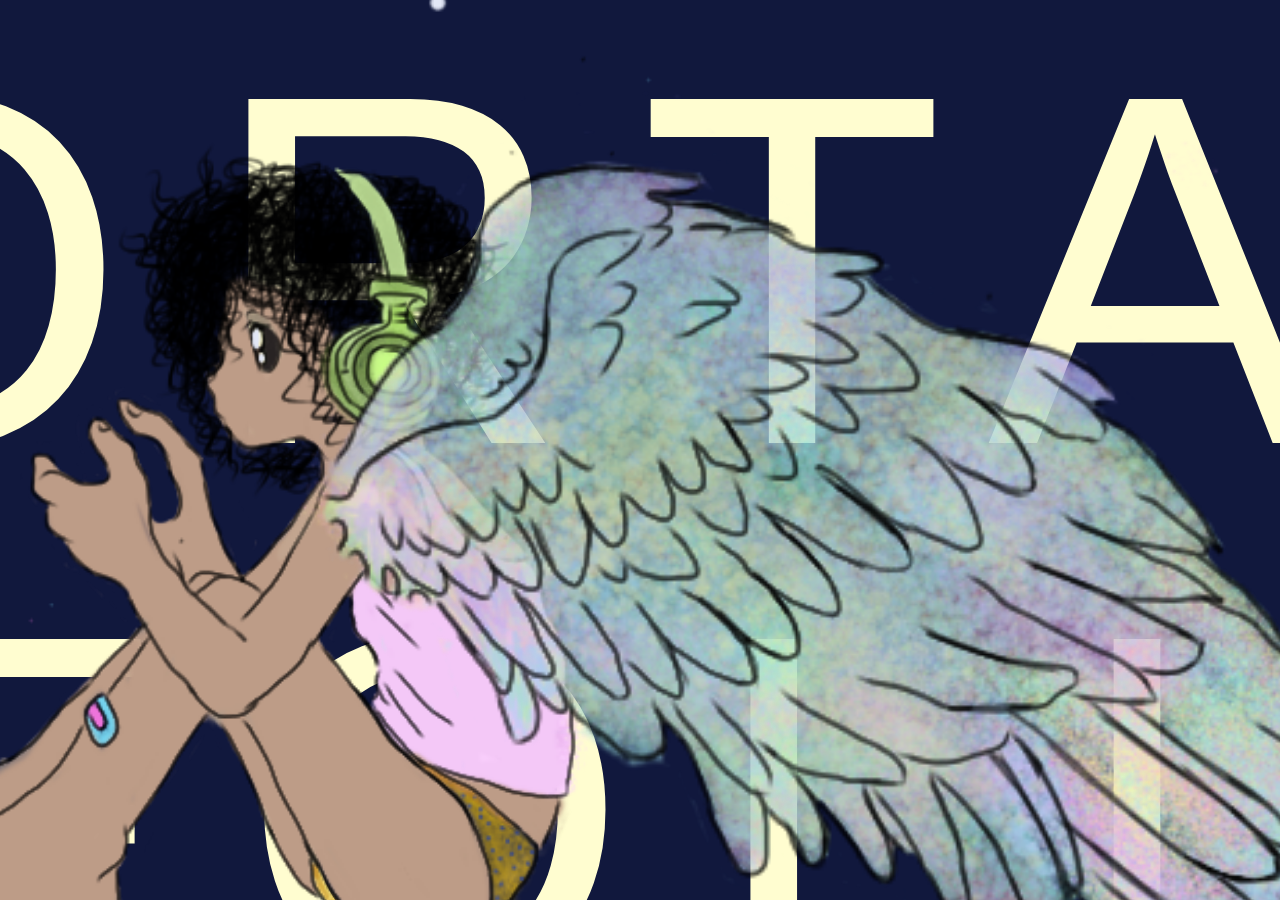
==== index.html @ ced20572 "Add files via upload" ====
<!DOCTYPE html>
<html lang="es">

<head>
    <meta charset="UTF-8">
    <meta name="viewport" content="width=device-width, initial-scale=1.0">

    <title>Brenda Belén | Portafolio</title>

    <link rel="stylesheet" href="css/style.css">
</head>

<body>

    <main class="portada">

        <div class="titulo-portafolio">
            <h1 class="porta">PORTA</h1>
            <h1 class="folio">FOLIO</h1>
        </div>

        <img src="assets/muñeca/alas.png" alt="Alas" class="alas">
        <img src="assets/muñeca/brenda.png" alt="Ilustración de Brenda" class="brenda">
        <script src="js/script.js"></script>
</body>

</html>
---- css/style.css ----
* {
    margin: 0;
    padding: 0;
    box-sizing: border-box;
}

body {
    background-color: #11183d;
}

.portada {
    width: 100%;
    min-height: 100vh;
    position: relative;
    overflow: hidden;
}

.titulo-portafolio {
    position: absolute;
    top: 60%;
    left: 42.2%;
    transform: translate(-50%, -50%);
    z-index: 1;

}

.titulo-portafolio h1 {
    color: #fffdd0;
    font-family: Impact, sans-serif;
    font-size: clamp(500px, 13vw, 600px);
    font-weight: 25;
    line-height: 1.08;
    letter-spacing: 80px;
}

.folio {
    margin-left: 530.1px;
}

.brenda {
    position: absolute;
    width: 2220px;
    height: auto;

    top: 42%;
    left: 67.4%;

    transform: translate(-50%, -50%);
    z-index: 2;
}

.alas {
    position: absolute;
    width: 3000px;
    height: auto;

    top: 40%;
    left: 69.9%;

    transform: translate(-50%, -50%);
    z-index: 3;
}
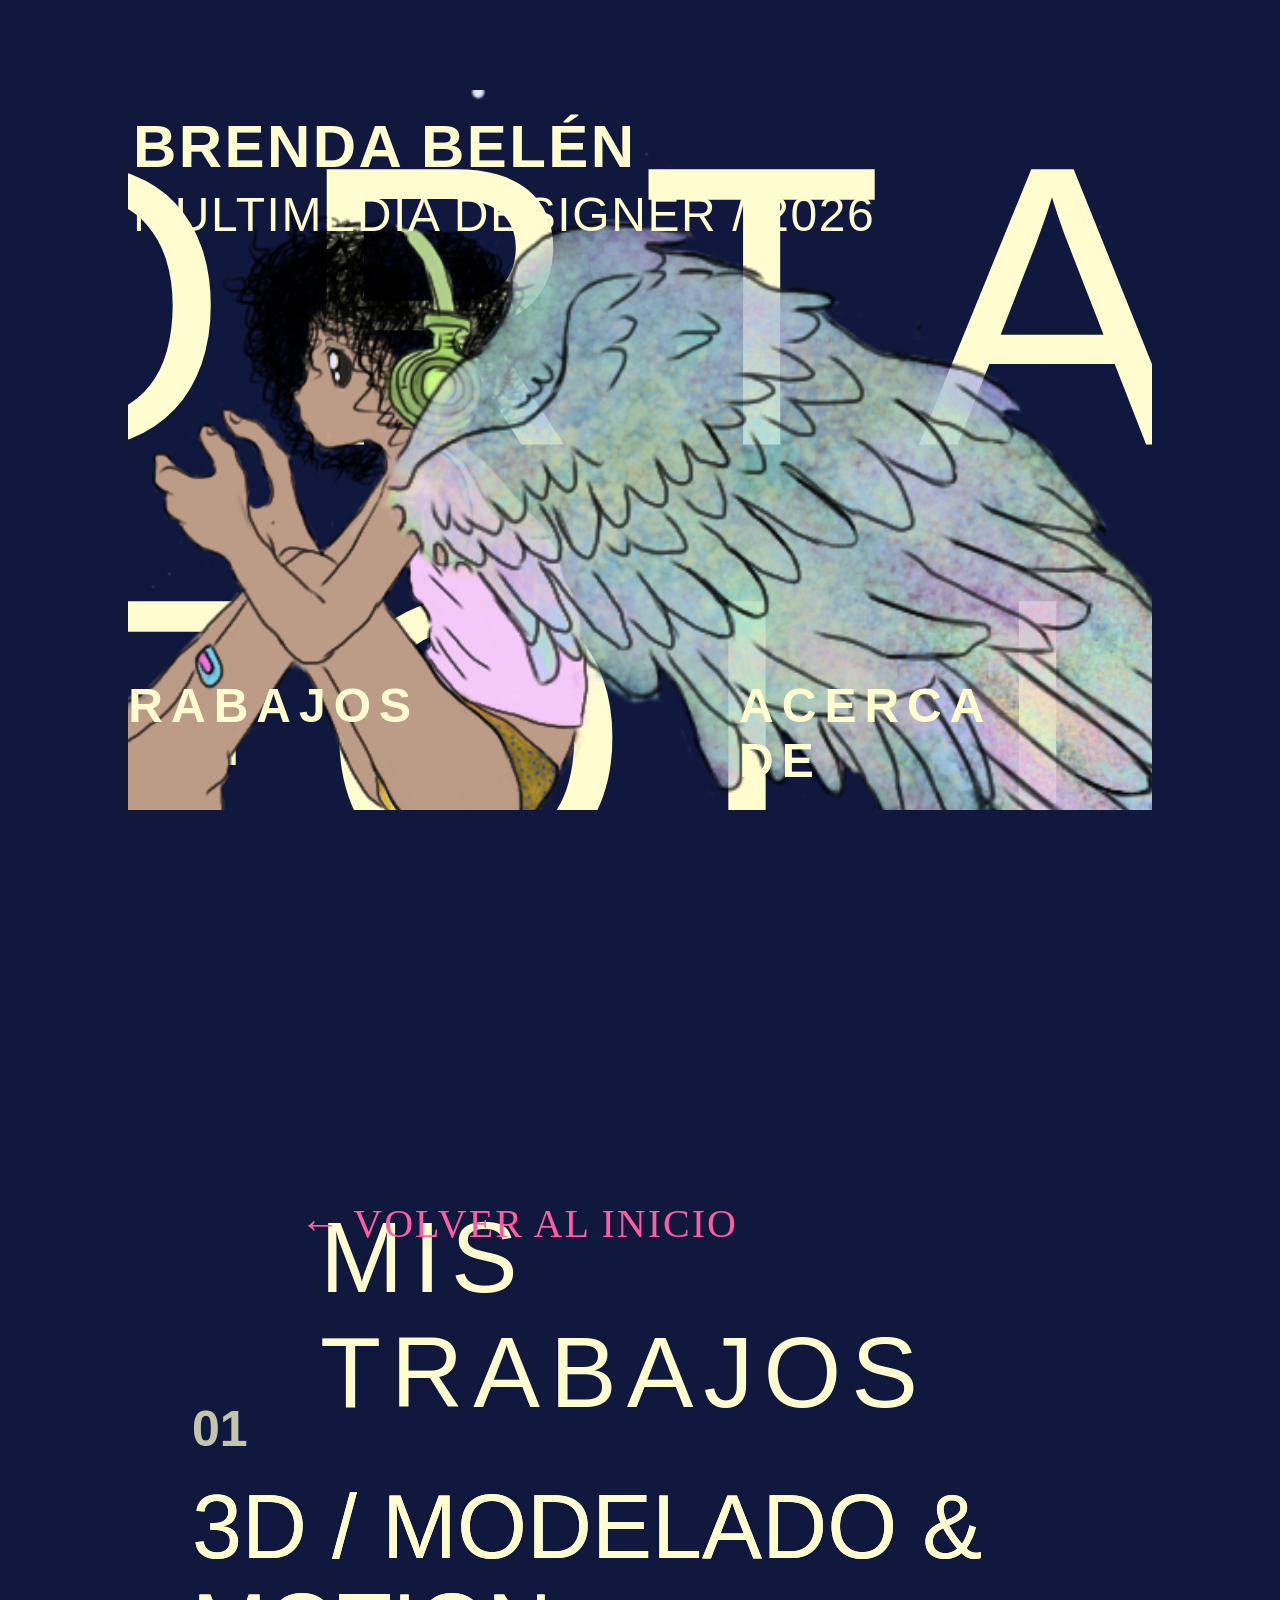
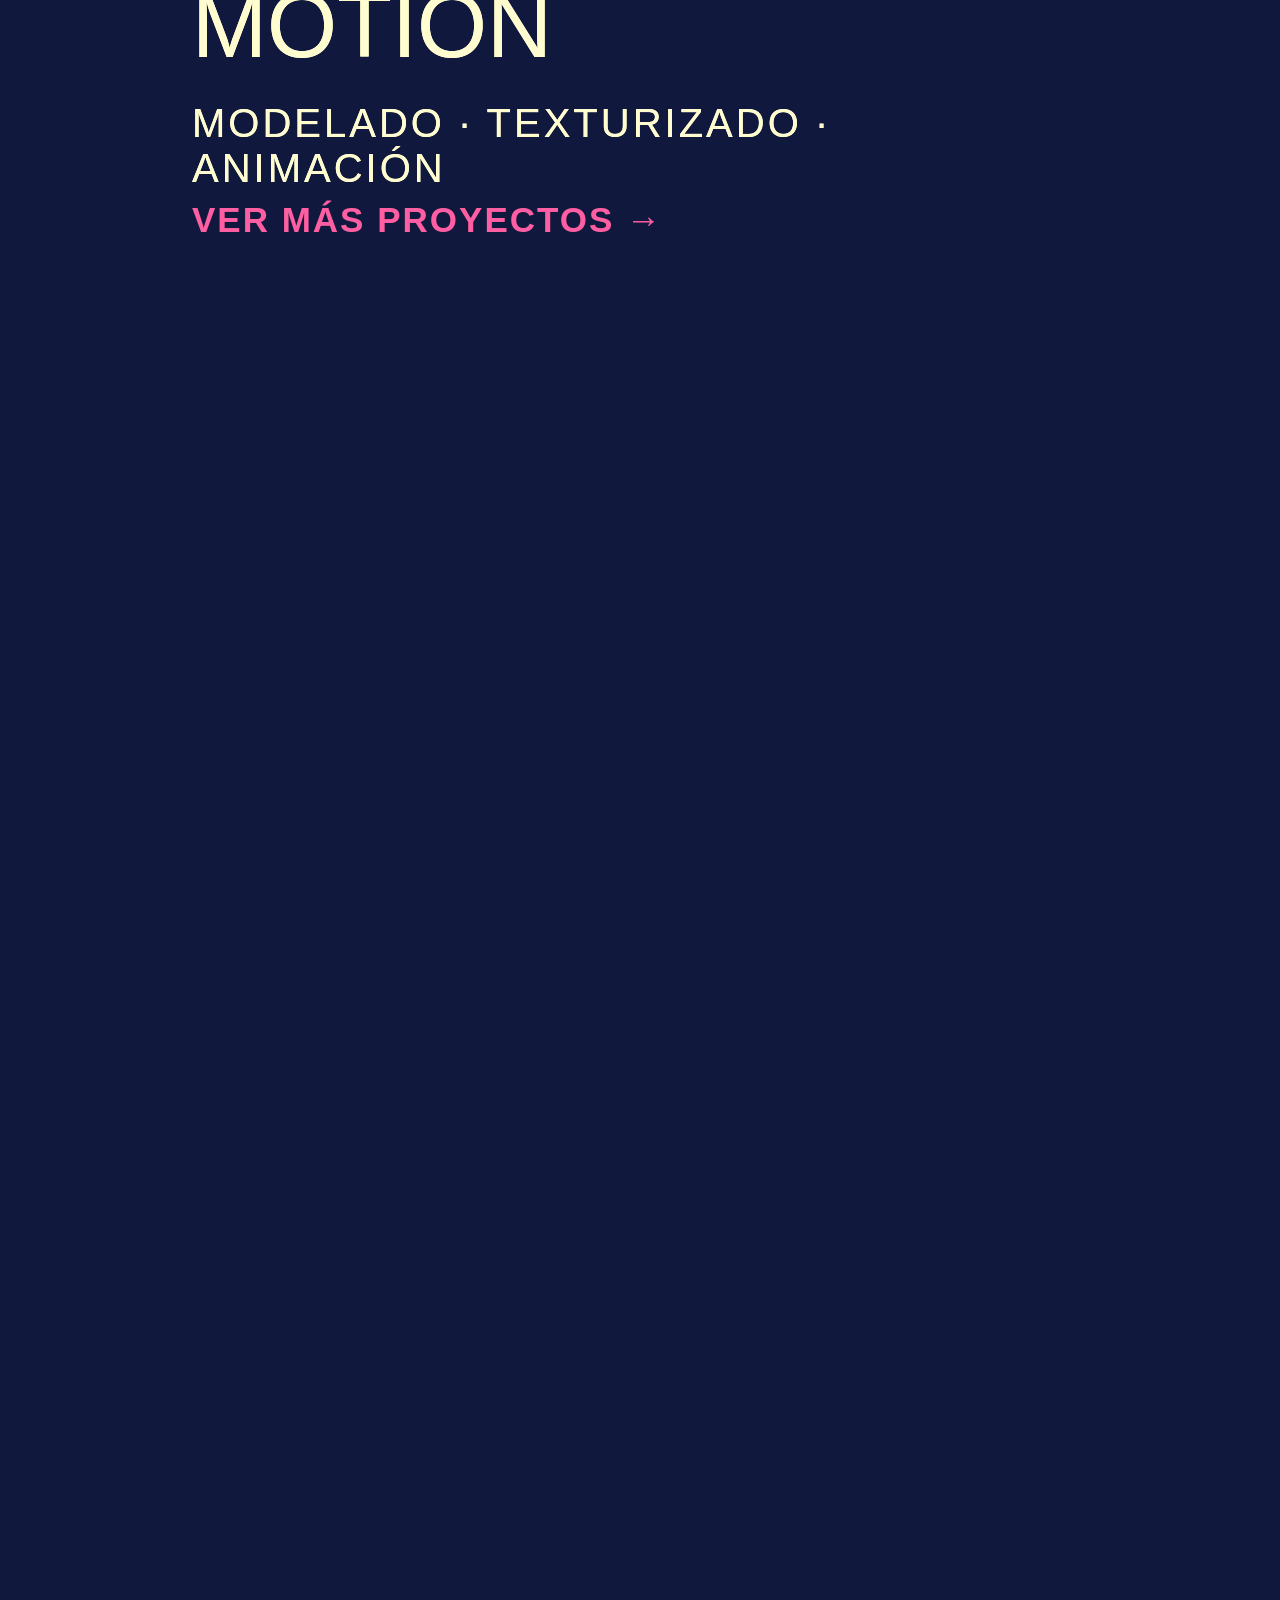
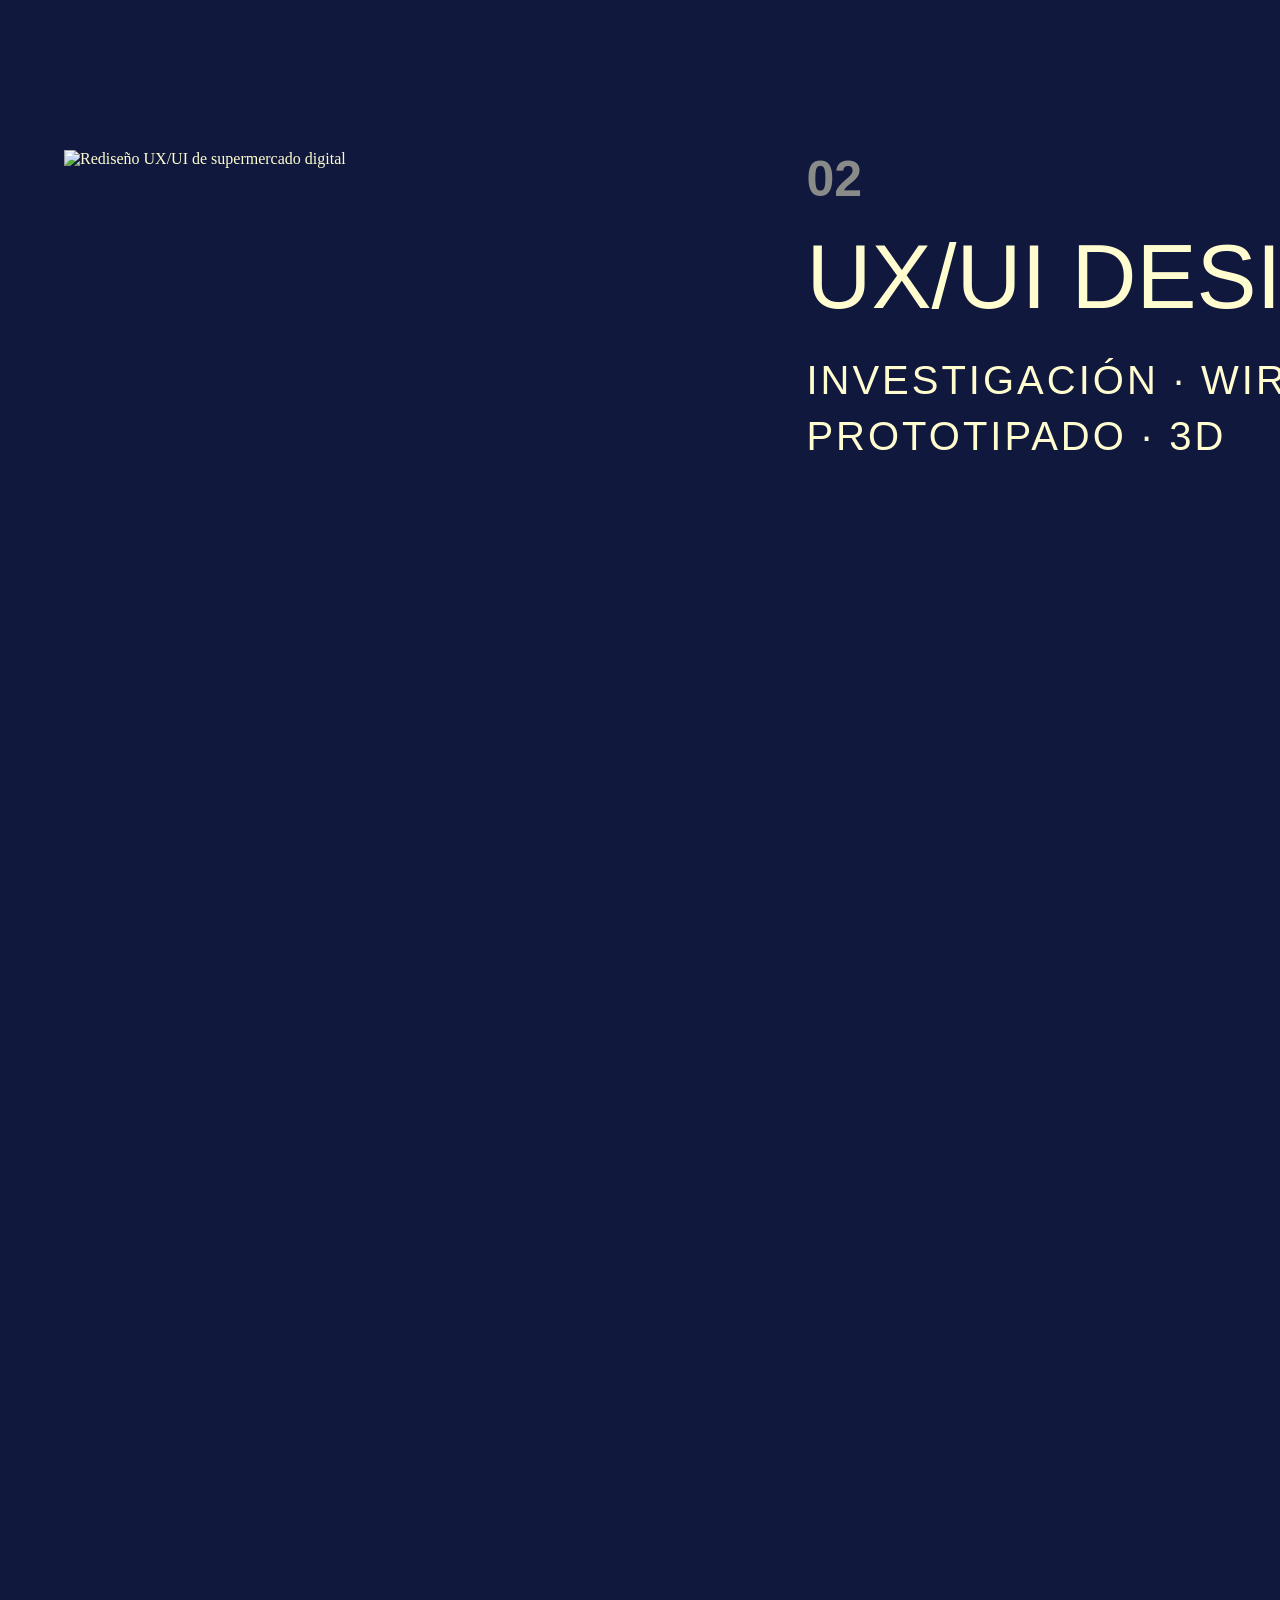
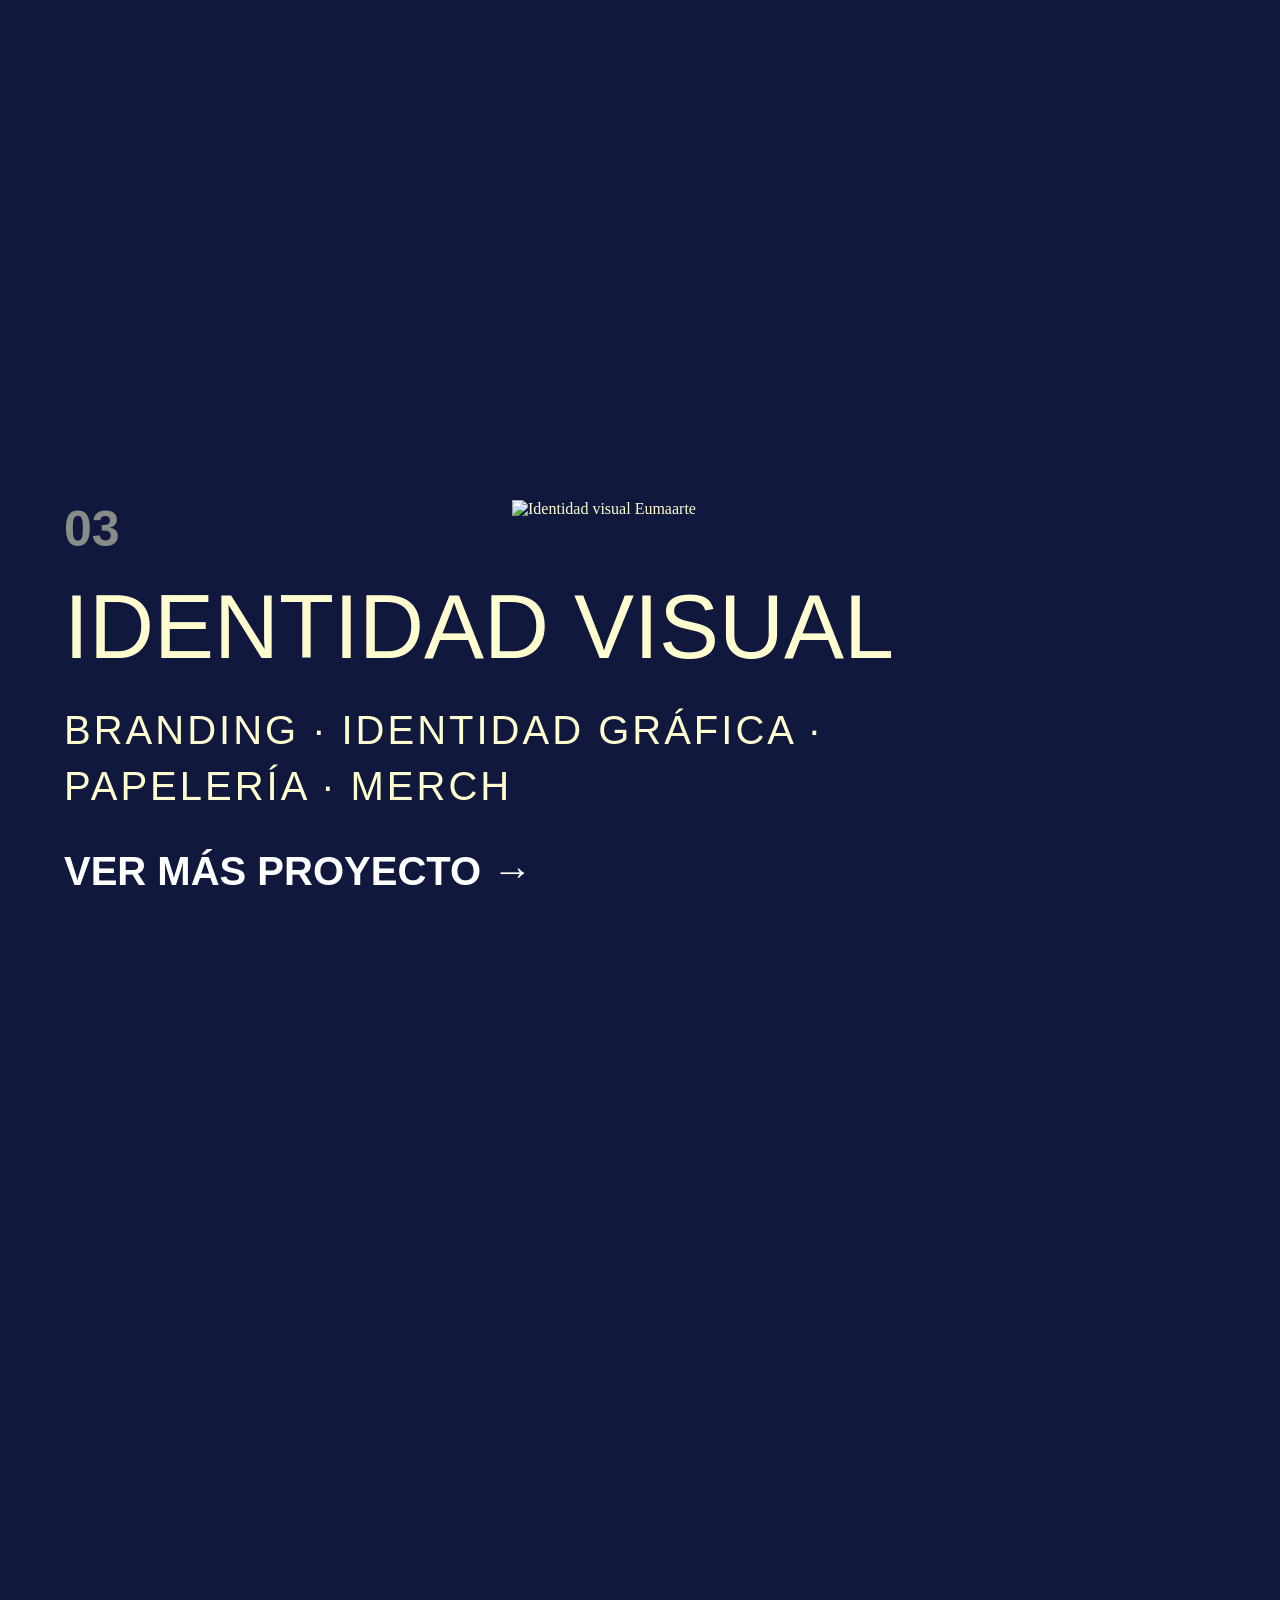
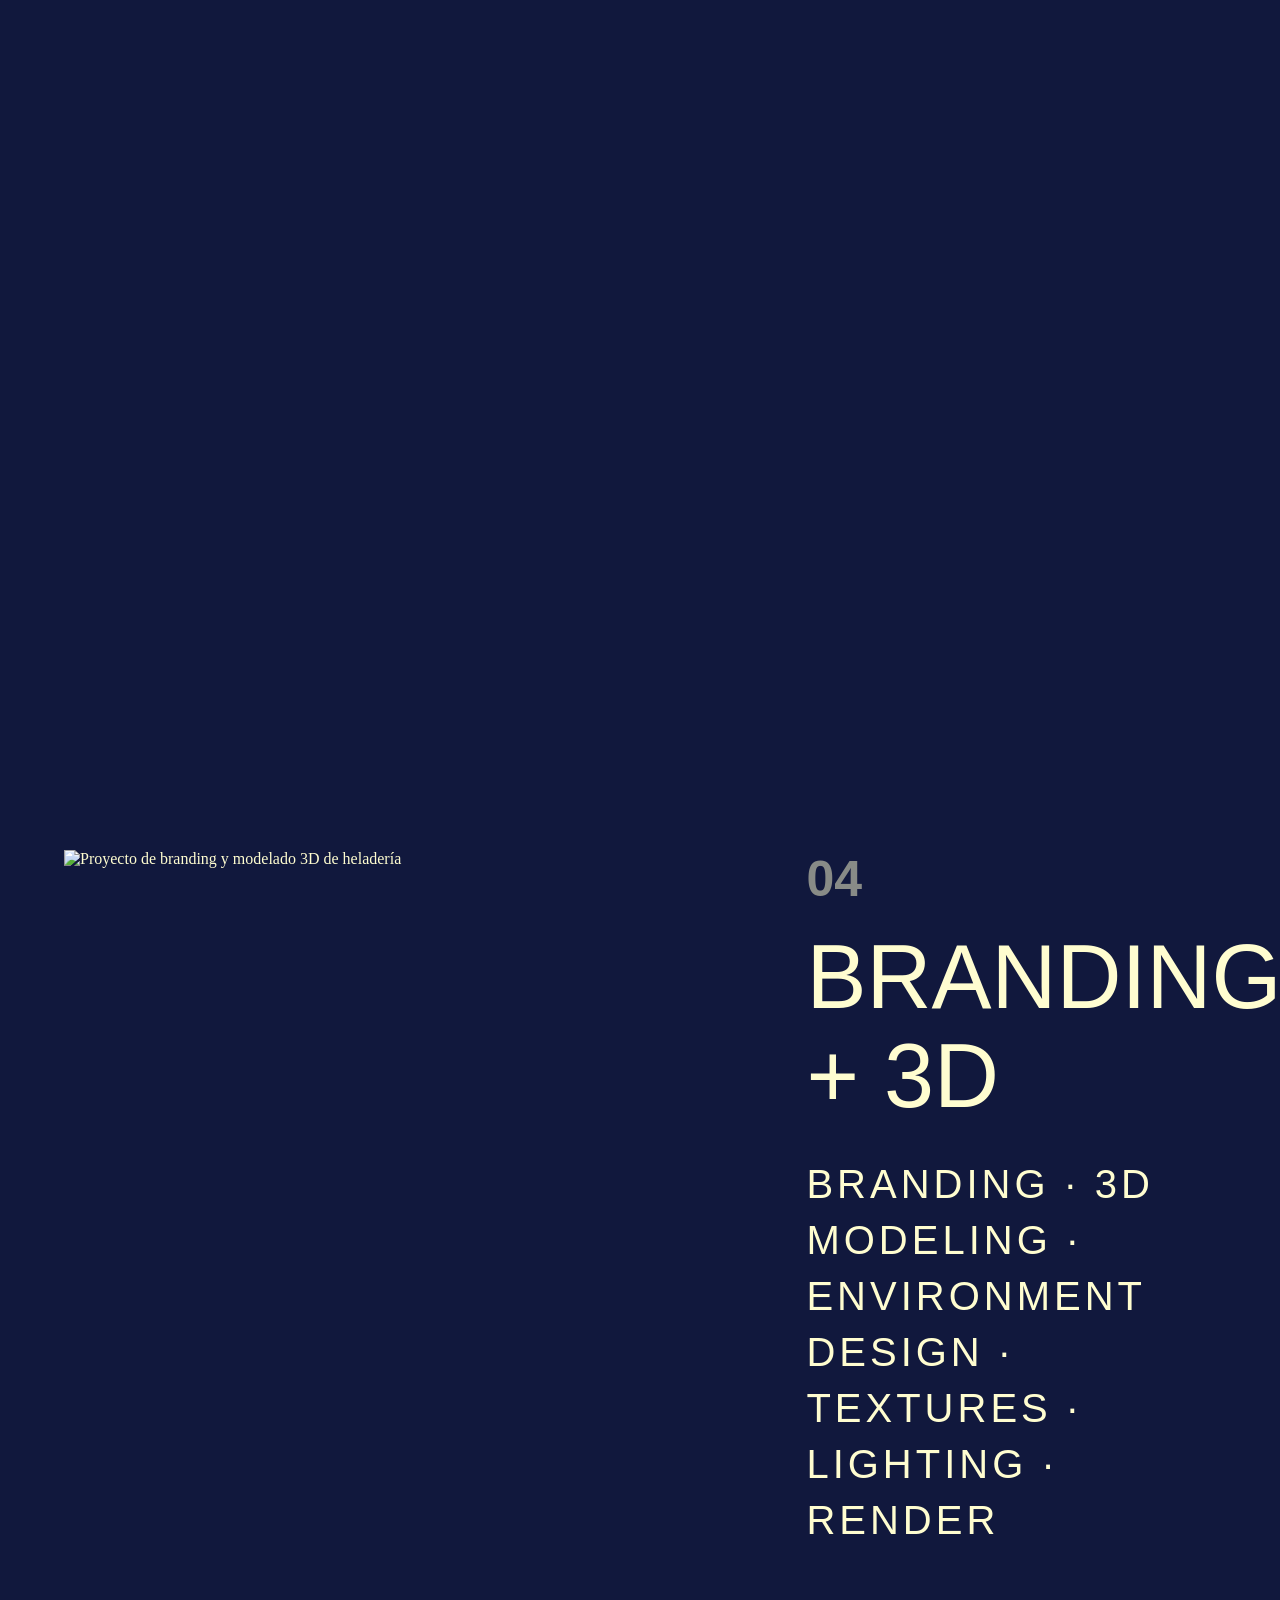
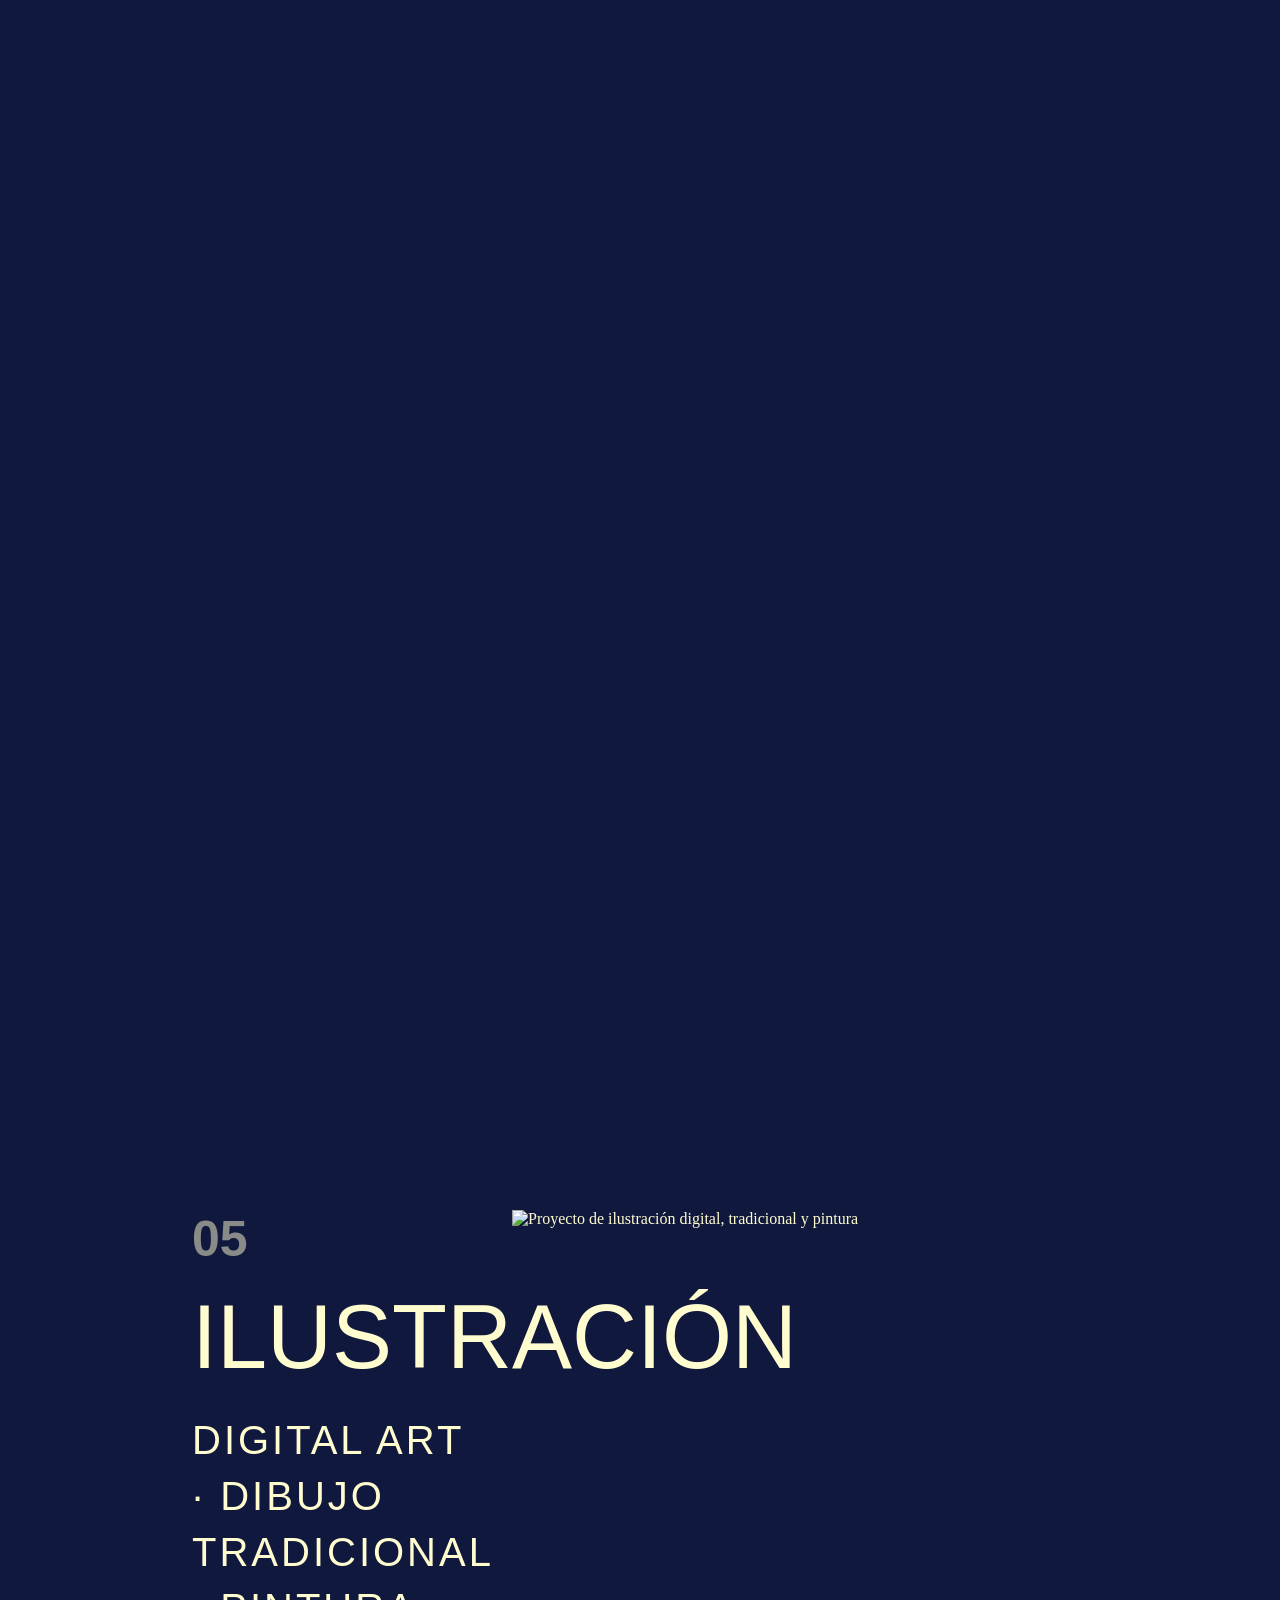
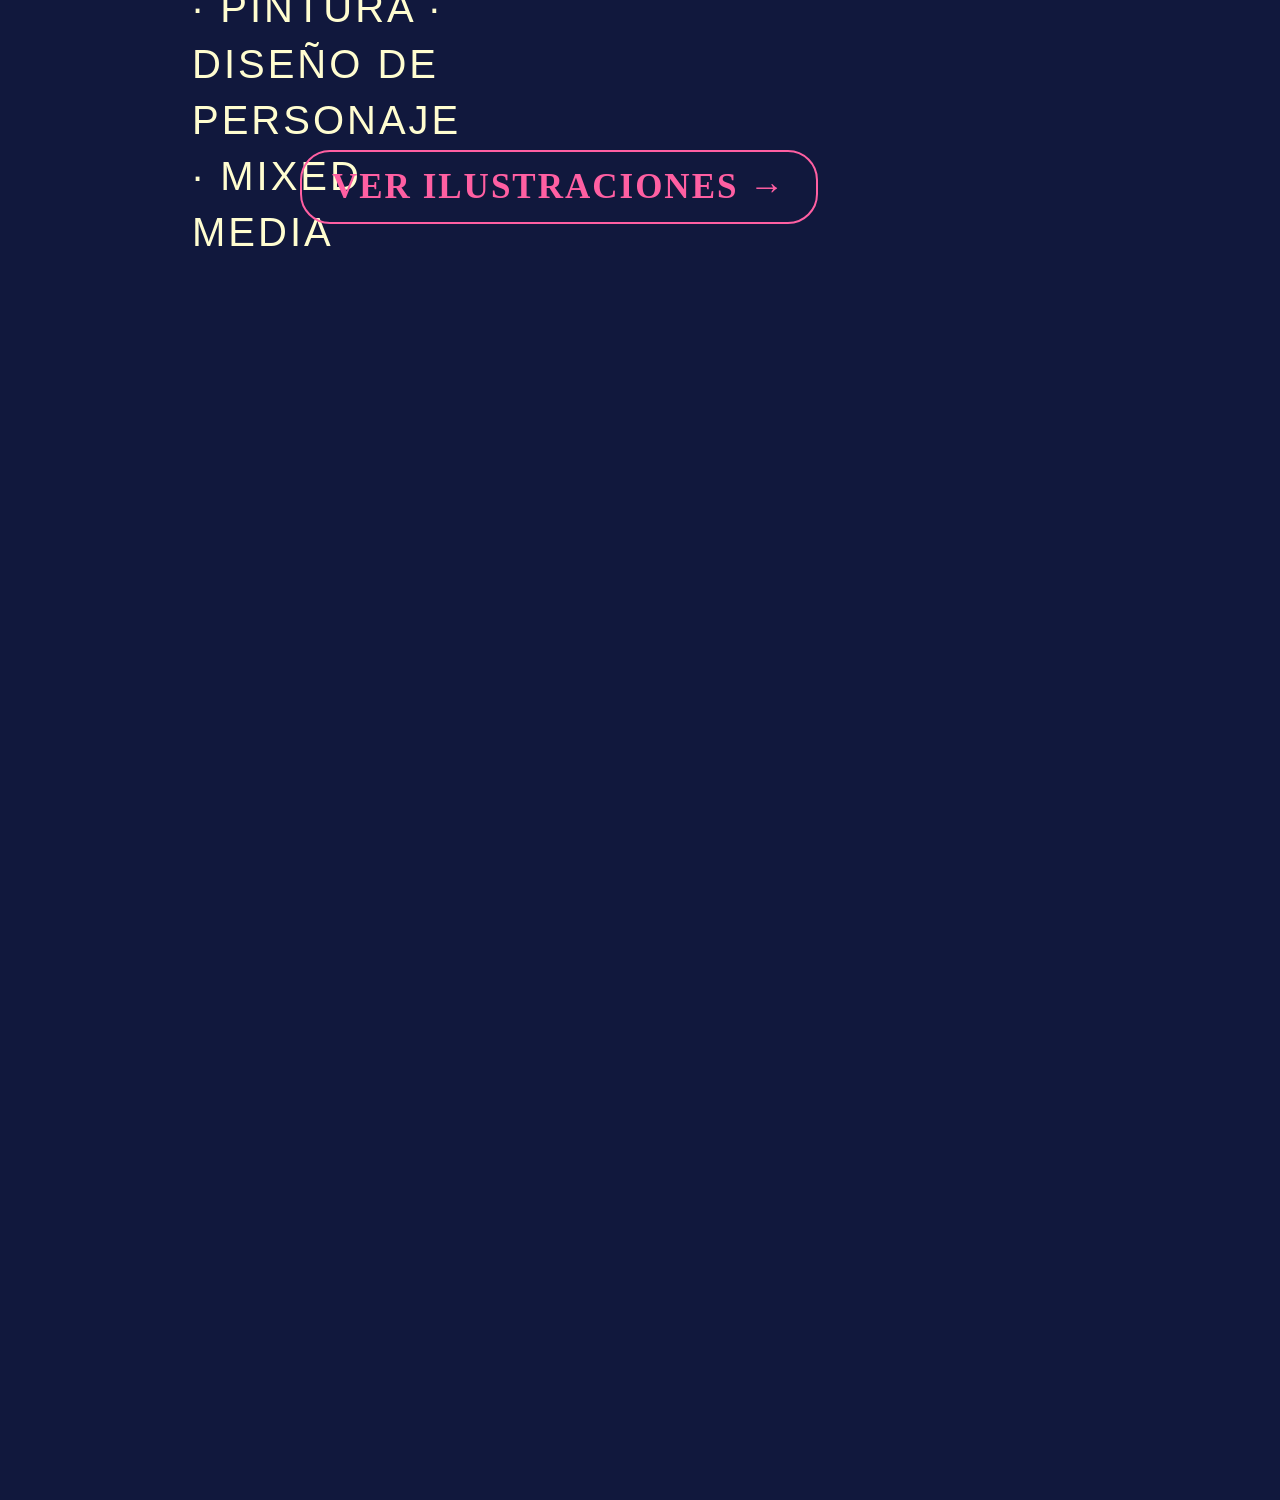
==== commit ae5120ec: "Actualización del portafolio – Parte 1." ====
--- a/index.html
+++ b/index.html
@@ -12,7 +12,19 @@
 
 <body>
 
-    <main class="portada">
+    <main class="portada" id="inicio">
+
+        <nav class="menu">
+            <a href="#inicio">INICIO</a>
+            <a href="#trabajos">TRABAJOS</a>
+            <a href="Proyectos/acerca.html">ACERCA DE</a>
+            <a href="Proyectos/contacto.html">CONTACTO</a>
+        </nav>
+
+        <div class="nombre">
+            <h2>BRENDA BELÉN</h2>
+            <p>MULTIMEDIA DESIGNER / 2026</p>
+        </div>
 
         <div class="titulo-portafolio">
             <h1 class="porta">PORTA</h1>
@@ -21,7 +33,148 @@
 
         <img src="assets/muñeca/alas.png" alt="Alas" class="alas">
         <img src="assets/muñeca/brenda.png" alt="Ilustración de Brenda" class="brenda">
-        <script src="js/script.js"></script>
-</body>
+        <img src="assets/muñeca/corona.png" alt="Corona" class="corona">
 
-</html>+        <img src="assets/personajes/alien1.png" alt="Alien" class="alien1">
+        <img src="assets/personajes/alien2.png" alt="Alien 2" class="alien2">
+        <img src="assets/personajes/gatito.png" alt="Gatito" class="gatito">
+        <img src="assets/personajes/conejo.png" alt="Conejo" class="conejo">
+        <img src="assets/decoracion/estrella7.png" alt="Estrella 7" class="estrella7">
+        <img src="assets/decoracion/estrella7.png" alt="Estrella 7" class="estrella7-2">
+        <img src="assets/decoracion/estrella7.png" alt="Estrella 7" class="estrella7-3">
+        <img src="assets/decoracion/estrella7.png" alt="Estrella 7" class="estrella7-4">
+        <img src="assets/decoracion/estrella2.png" alt="Estrella 2" class="estrella2">
+        <img src="assets/decoracion/estrella2.png" alt="Estrella 2" class="estrella2-2">
+        <img src="assets/decoracion/estrella2.png" alt="Estrella 2" class="estrella2-3">
+
+
+    </main>
+
+    <section class="trabajos" id="trabajos">
+
+        <a href="#inicio" class="trabajos-volver">
+            ← VOLVER AL INICIO
+        </a>
+
+
+        <h2 class="titulo-trabajos">MIS TRABAJOS</h2>
+
+
+
+        <!-- PROYECTO 01 -->
+
+        <div class="kirby-texto">
+            <span>01</span>
+            <h3>3D / MODELADO & MOTION</h3>
+            <p>MODELADO · TEXTURIZADO · ANIMACIÓN</p>
+        </div>
+
+        <a href="Proyectos/3D.html" class="ver-proyectos-3d">
+            VER MÁS PROYECTOS →
+        </a>
+
+        </div>
+
+
+
+
+
+
+
+
+
+
+
+        <!-- PROYECTO 01 -->
+        <div class="kirby-texto">
+            <span>01</span>
+            <h3>3D / MODELADO & MOTION</h3>
+            <p>MODELADO · TEXTURIZADO · ANIMACIÓN</p>
+        </div>
+
+
+
+
+
+
+
+
+
+
+
+
+
+        <div class="kirby-video">
+
+            <!-- carga video -->
+            <video muted loop playsinline onmouseenter="this.play()" onmouseleave="this.pause(); this.currentTime=0;">
+                <source src="assets/proyectos/3d/kirby-colores.mp4" type="video/mp4">
+            </video>
+
+        </div>
+
+
+        <!-- PROYECTO 02 -->
+        <div class="ux-imagen">
+            <img src="assets/proyectos/ux/portadaux.png" alt="Rediseño UX/UI de supermercado digital">
+        </div>
+
+        <div class="ux-texto">
+            <span>02</span>
+            <h3>UX/UI DESIGN</h3>
+            <p>INVESTIGACIÓN · WIREFRAMES · PROTOTIPADO · 3D</p>
+        </div>
+
+        <!-- PROYECTO 03 -->
+        <div class="eumaarte-imagen">
+            <img src="assets/proyectos/eumaarte/eumaartee.png" alt="Identidad visual Eumaarte">
+        </div>
+
+
+        <div class="eumaarte-texto">
+            <span>03</span>
+            <h3>IDENTIDAD VISUAL</h3>
+            <p>BRANDING · IDENTIDAD GRÁFICA · PAPELERÍA · MERCH</p>
+
+            <a href="Proyectos/eumaarte.html" class="eumaarte-ver-mas">
+                VER MÁS PROYECTO →
+            </a>
+        </div>
+
+
+        <!-- PROYECTO 04 -->
+
+        <div class="branding-imagen">
+            <img src="assets/proyectos/heladeria/portadaheladeria.png"
+                alt="Proyecto de branding y modelado 3D de heladería">
+        </div>
+
+        <div class="branding-texto">
+            <span>04</span>
+            <h3>BRANDING + 3D</h3>
+            <p>BRANDING · 3D MODELING · ENVIRONMENT DESIGN · TEXTURES · LIGHTING · RENDER</p>
+        </div>
+
+        <!-- PROYECTO 05 -->
+
+        <div class="ilustracion-imagen">
+            <img src="assets/proyectos/ilustracion/portadailustracion.png"
+                alt="Proyecto de ilustración digital, tradicional y pintura">
+        </div>
+
+        <div class="ilustracion-texto">
+            <span>05</span>
+            <h3>ILUSTRACIÓN</h3>
+            <p>DIGITAL ART · DIBUJO TRADICIONAL · PINTURA · DISEÑO DE PERSONAJE · MIXED MEDIA</p>
+        </div>
+        <a href="Proyectos/ux.html" class="ux-boton">VER MÁS PROYECTO →</a>
+
+        <a href="Proyectos/ilustraciones.html" class="boton-ilustraciones">
+            VER ILUSTRACIONES →
+        </a>
+
+
+
+        <a href="Proyectos/Heladeria.html" class="boton-heladeria">
+            VER PROYECTO →
+        </a>
--- a/css/style.css
+++ b/css/style.css
@@ -13,6 +13,9 @@
     min-height: 100vh;
     position: relative;
     overflow: hidden;
+
+    transform: scale(0.8);
+    transform-origin: center center;
 }
 
 .titulo-portafolio {
@@ -59,4 +62,6254 @@
 
     transform: translate(-50%, -50%);
     z-index: 3;
+    animation: respirarAlas 6s ease-in-out infinite;
+}
+
+.corona {
+    position: absolute;
+    width: 2000px;
+    height: auto;
+
+    top: 39%;
+    left: 66%;
+
+    transform: translate(-50%, -50%);
+    z-index: 4;
+    animation: brilloCorona 3s ease-in-out infinite;
+}
+
+.nombre {
+    position: absolute;
+    top: 3%;
+    left: 0.5%;
+    z-index: 5;
+    color: #fffdd0;
+}
+
+.nombre h2 {
+    font-family: Arial, sans-serif;
+    font-size: 75px;
+    font-weight: 700;
+    letter-spacing: 3px;
+    margin: 0;
+}
+
+.nombre p {
+    font-family: Arial, sans-serif;
+    font-size: 60px;
+    letter-spacing: 2px;
+    margin-top: 8px;
+}
+
+.alien1 {
+    position: absolute;
+    width: 2000px;
+    height: auto;
+
+    top: 20%;
+    left: 29%;
+
+    transform: translate(-50%, -50%);
+    z-index: 5;
+    animation: flotarAlien 4s ease-in-out infinite;
+}
+
+.alien2 {
+    position: absolute;
+    width: 1900px;
+    height: auto;
+
+    top: 63%;
+    left: 34%;
+
+    transform: translate(-50%, -50%);
+    z-index: 5;
+    animation: flotarAlien 5.5s ease-in-out infinite;
+    animation-delay: -2s;
+}
+
+.gatito {
+    position: absolute;
+    width: 2500px;
+    height: auto;
+
+    top: 46%;
+    left: 53%;
+
+    transform: translate(-50%, -50%);
+    z-index: 5;
+    animation: saltitoGatito 4s ease-in-out infinite;
+}
+
+.conejo {
+    position: absolute;
+    width: 2200px;
+    height: auto;
+
+    top: 75%;
+    left: 15%;
+
+    transform: translate(-50%, -50%);
+    z-index: 7;
+    transform-origin: 50% 80%;
+    animation: balanceoConejo 5s ease-in-out infinite;
+}
+
+
+.menu {
+    position: absolute;
+    bottom: 3%;
+    left: 47%;
+    transform: translateX(-50%);
+    z-index: 10;
+
+    display: flex;
+    gap: 400px;
+}
+
+.menu a {
+    color: #fffdd0;
+    font-family: Arial, sans-serif;
+    font-size: 60px;
+    font-weight: bold;
+    text-decoration: none;
+    letter-spacing: 10px;
+}
+
+.menu a {
+    transition: 0.3s ease;
+}
+
+.menu a:hover {
+    transform: translateY(-8px) scale(1.08);
+    text-shadow:
+        0 0 8px #fffdd0,
+        0 0 18px #d8a8ff,
+        0 0 30px #8ea7ff;
+}
+
+.menu a {
+    position: relative;
+}
+
+.menu a::after {
+    content: "";
+    position: absolute;
+    left: 50%;
+    bottom: -12px;
+
+    width: 0;
+    height: 2px;
+
+    background: #fffdd0;
+    transform: translateX(-50%);
+    transition: width 0.3s ease;
+
+    box-shadow:
+        0 0 8px #d8a8ff,
+        0 0 15px #8ea7ff;
+}
+
+.menu a:hover::after {
+    width: 100%;
+}
+
+.estrella7 {
+    position: absolute;
+    width: 3500px;
+    height: auto;
+
+    top: 40%;
+    left: 60%;
+
+    transform: translate(-50%, -50%);
+    z-index: 6;
+    opacity: 0.3;
+    animation: brilloEstrella 3s ease-in-out infinite;
+}
+
+.estrella7-2 {
+    position: absolute;
+    width: 2100px;
+    height: auto;
+
+    top: 82%;
+    left: 25%;
+
+    transform: translate(-50%, -50%) rotate(20deg);
+    z-index: 6;
+    opacity: 0.3;
+    animation: brilloEstrella 4s ease-in-out infinite;
+
+}
+
+
+.estrella7-3 {
+    position: absolute;
+    width: 2400px;
+    height: auto;
+
+    top: 111%;
+    left: 39%;
+
+    transform: translate(-50%, -50%) rotate(30deg);
+    z-index: 6;
+    opacity: 0.3;
+    animation: brilloEstrella 5s ease-in-out infinite;
+}
+
+.estrella7-4 {
+    position: absolute;
+    width: 3000px;
+    height: auto;
+
+    top: 105%;
+    left: 75%;
+
+    transform: translate(-50%, -50%) rotate(90deg);
+    z-index: 6;
+    opacity: 0.3;
+    animation: brilloEstrella 6s ease-in-out infinite;
+
+}
+
+.estrella2 {
+    position: absolute;
+    width: 7000px;
+    height: auto;
+
+    top: 3%;
+    left: 5%;
+
+    transform: translate(-50%, -50%) rotate(-20deg);
+    z-index: 6;
+    opacity: 0.3;
+    animation: flotarEstrella 6s ease-in-out infinite;
+}
+
+.estrella2-2 {
+    position: absolute;
+    width: 7000px;
+    height: auto;
+
+    top: 3%;
+    left: 85%;
+
+    transform: translate(-50%, -50%) rotate(20deg);
+    z-index: 6;
+    opacity: 0.3;
+    animation: flotarEstrella 7s ease-in-out infinite;
+}
+
+.estrella2-3 {
+    position: absolute;
+    width: 7000px;
+    height: auto;
+
+    top: 90%;
+    left: 2%;
+
+    transform: translate(-50%, -50%) rotate(-60deg);
+    z-index: 6;
+    opacity: 0.3;
+    animation: flotarEstrella 8s ease-in-out infinite;
+}
+
+/* ANIMACIÓN SUAVE DE ESTRELLAS */
+
+@keyframes flotarEstrella {
+    0% {
+        margin-top: 0px;
+    }
+
+    50% {
+        margin-top: -35px;
+    }
+
+    100% {
+        margin-top: 60px;
+    }
+}
+
+
+@keyframes brilloEstrella {
+
+    0%,
+    100% {
+        filter: brightness(1);
+    }
+
+    50% {
+        filter: brightness(2) drop-shadow(0 0 18px #fffdd0);
+    }
+}
+
+/* MOVIMIENTO ALIEN 1 */
+
+@keyframes flotarAlien {
+
+    0%,
+    100% {
+        translate: 0 0;
+    }
+
+    50% {
+        translate: 0 -25px;
+    }
+}
+
+/*movimiento gatito*/
+@keyframes saltitoGatito {
+
+    0%,
+    70%,
+    100% {
+        translate: 0 0;
+    }
+
+    80% {
+        translate: 0 -28px;
+    }
+
+    90% {
+        translate: 0 0;
+    }
+
+}
+
+/* MOVIMIENTO ALAS */
+
+@keyframes respirarAlas {
+
+    0%,
+    100% {
+        scale: 1;
+    }
+
+    50% {
+        scale: 1.012;
+    }
+}
+
+/* BRILLO CORONA */
+
+@keyframes brilloCorona {
+
+    0%,
+    100% {
+        filter: brightness(1) drop-shadow(0 0 5px rgba(255, 240, 120, 0.3));
+    }
+
+    50% {
+        filter: brightness(1.35) drop-shadow(0 0 18px rgba(255, 240, 120, 0.8));
+    }
+}
+
+/* MOVIMIENTO CONEJITO */
+
+@keyframes balanceoConejo {
+
+    0%,
+    100% {
+        rotate: -3deg;
+    }
+
+    50% {
+        rotate: 3deg;
+    }
+}
+
+/* ==========================================
+   SECCIÓN TRABAJOS — NUEVA Y LIMPIA
+========================================== */
+
+.trabajos {
+    width: 100%;
+    min-height: 10200px;
+    position: relative;
+
+    background-color: #11183d;
+    color: #fffdd0;
+
+    overflow: hidden;
+}
+
+
+/* ==========================================
+   TÍTULO
+========================================== */
+
+.titulo-trabajos {
+    position: absolute;
+
+    top: 300px;
+    left: 50%;
+    transform: translateX(-50%);
+
+    font-family: Impact, sans-serif;
+    font-size: 100px;
+    font-weight: normal;
+    letter-spacing: 10px;
+
+    margin: 0;
+}
+
+
+/* ==========================================
+   01 — TEXTO KIRBY
+========================================== */
+
+.kirby-texto {
+    position: absolute;
+
+    left: 15%;
+    top: 500px;
+
+    width: 70%;
+}
+
+.kirby-texto span {
+    font-family: Arial, sans-serif;
+    font-size: 50px;
+    font-weight: bold;
+    opacity: 0.5;
+}
+
+.kirby-texto h3 {
+    font-family: Impact, sans-serif;
+    font-size: 90px;
+    font-weight: normal;
+    line-height: 1.1;
+
+    margin: 20px 0 0;
+}
+
+.kirby-texto p {
+    font-family: Arial, sans-serif;
+    font-size: 40px;
+    letter-spacing: 3px;
+
+    margin-top: 25px;
+}
+
+
+/* ==========================================
+   01 — VIDEO KIRBY
+========================================== */
+
+.kirby-video {
+    position: absolute;
+
+    left: 48%;
+    top: 500px;
+
+    width: 55%;
+
+    overflow: hidden;
+    border-radius: 8px;
+
+    transition: box-shadow 0.4s ease;
+}
+
+.kirby-video video {
+    width: 100%;
+    height: auto;
+    display: block;
+
+    transition:
+        transform 0.6s ease,
+        filter 0.5s ease;
+}
+
+.kirby-video:hover {
+    box-shadow:
+        0 0 15px rgba(216, 168, 255, 0.25),
+        0 0 35px rgba(142, 167, 255, 0.15);
+}
+
+.kirby-video:hover video {
+    transform: scale(1.03);
+    filter: brightness(1.08);
+}
+
+
+/* ==========================================
+   02 — IMAGEN UX
+========================================== */
+
+.ux-imagen {
+    position: absolute;
+
+    left: 5%;
+    top: 2450px;
+
+    width: 55%;
+
+    border-radius: 8px;
+}
+
+.ux-imagen img {
+    width: 100%;
+    height: auto;
+    display: block;
+
+    transition:
+        transform 0.5s ease,
+        filter 0.5s ease;
+}
+
+.ux-imagen:hover img {
+    transform: scale(1.03);
+    filter: brightness(1.08);
+}
+
+
+/* ==========================================
+   02 — TEXTO UX
+========================================== */
+
+.ux-texto {
+    position: absolute;
+
+    left: 63%;
+    top: 2450px;
+
+    width: 70%;
+}
+
+.ux-texto span {
+    font-family: Arial, sans-serif;
+    font-size: 50px;
+    font-weight: bold;
+    opacity: 0.5;
+}
+
+.ux-texto h3 {
+    font-family: Impact, sans-serif;
+    font-size: 90px;
+    font-weight: normal;
+    line-height: 1.1;
+
+    margin: 20px 0 0;
+}
+
+.ux-texto p {
+    font-family: Arial, sans-serif;
+    font-size: 40px;
+    letter-spacing: 3px;
+    line-height: 1.4;
+
+    margin-top: 25px;
+}
+
+/* ==========================================
+   03 — IMAGEN EUMAARTE
+========================================== */
+
+.eumaarte-imagen {
+    position: absolute;
+
+    left: 40%;
+    top: 4400px;
+
+    width: 55%;
+
+    border-radius: 8px;
+}
+
+.eumaarte-imagen img {
+    width: 100%;
+    height: auto;
+    display: block;
+
+    transition:
+        transform 0.5s ease,
+        filter 0.5s ease;
+}
+
+.eumaarte-imagen:hover img {
+    transform: scale(1.03);
+    filter: brightness(1.08);
+}
+
+
+/* ==========================================
+   03 — TEXTO EUMAARTE
+========================================== */
+
+.eumaarte-texto {
+    position: absolute;
+
+    left: 5%;
+    top: 4400px;
+
+    width: 70%;
+}
+
+.eumaarte-texto span {
+    font-family: Arial, sans-serif;
+    font-size: 50px;
+    font-weight: bold;
+    opacity: 0.5;
+}
+
+.eumaarte-texto h3 {
+    font-family: Impact, sans-serif;
+    font-size: 90px;
+    font-weight: normal;
+    line-height: 1.1;
+
+    margin: 20px 0 0;
+}
+
+.eumaarte-texto p {
+    font-family: Arial, sans-serif;
+    font-size: 40px;
+    letter-spacing: 3px;
+    line-height: 1.4;
+
+    margin-top: 25px;
+}
+
+/* ==========================================
+   04 — IMAGEN BRANDING
+========================================== */
+
+.branding-imagen {
+    position: absolute;
+
+    left: 5%;
+    top: 6350px;
+
+    width: 55%;
+
+    border-radius: 8px;
+}
+
+.branding-imagen img {
+    width: 100%;
+    height: auto;
+    display: block;
+
+    transition:
+        transform 0.5s ease,
+        filter 0.5s ease;
+}
+
+.branding-imagen:hover img {
+    transform: scale(1.03);
+    filter: brightness(1.08);
+}
+
+
+/* ==========================================
+   04 — TEXTO BRANDING
+========================================== */
+
+.branding-texto {
+    position: absolute;
+
+    left: 63%;
+    top: 6350px;
+
+    width: 32%;
+}
+
+.branding-texto span {
+    font-family: Arial, sans-serif;
+    font-size: 50px;
+    font-weight: bold;
+    opacity: 0.5;
+}
+
+.branding-texto h3 {
+    font-family: Impact, sans-serif;
+    font-size: 90px;
+    font-weight: normal;
+    line-height: 1.1;
+
+    margin: 20px 0 0;
+}
+
+.branding-texto p {
+    font-family: Arial, sans-serif;
+    font-size: 40px;
+    letter-spacing: 4px;
+    line-height: 1.4;
+
+    margin-top: 30px;
+}
+
+/* ==========================================
+   05 — IMAGEN ILUSTRACIÓN
+========================================== */
+
+.ilustracion-imagen {
+    position: absolute;
+
+    left: 40%;
+    top: 8310px;
+
+    width: 55%;
+
+    border-radius: 8px;
+}
+
+.ilustracion-imagen img {
+    width: 100%;
+    height: auto;
+    display: block;
+
+    transition:
+        transform 0.5s ease,
+        filter 0.5s ease;
+}
+
+.ilustracion-imagen:hover img {
+    transform: scale(1.03);
+    filter: brightness(1.08);
+}
+
+
+/* ==========================================
+   05 — TEXTO ILUSTRACIÓN
+========================================== */
+
+.ilustracion-texto {
+    position: absolute;
+
+    left: 15%;
+    top: 8310px;
+
+    width: 22%;
+}
+
+.ilustracion-texto span {
+    font-family: Arial, sans-serif;
+    font-size: 50px;
+    font-weight: bold;
+    opacity: 0.5;
+}
+
+.ilustracion-texto h3 {
+    font-family: Impact, sans-serif;
+    font-size: 90px;
+    font-weight: normal;
+    line-height: 1.1;
+
+    margin: 20px 0 0;
+}
+
+.ilustracion-texto p {
+    font-family: Arial, sans-serif;
+    font-size: 40px;
+    letter-spacing: 3px;
+    line-height: 1.4;
+
+    margin-top: 25px;
+}
+
+
+
+
+
+/* ==========================================
+   05 — PAGINA KIRBY
+========================================== */
+
+
+.proyecto-kirby {
+    width: 100%;
+    min-height: 100vh;
+    box-sizing: border-box;
+
+    padding: 100px 8%;
+
+    transform: none;
+    scale: 1;
+}
+
+
+/* VOLVER */
+
+.volver {
+    display: inline-block;
+
+    font-family: Arial, sans-serif;
+    font-size: 40px;
+    letter-spacing: 3px;
+
+    color: white;
+    text-decoration: none;
+
+    opacity: 0.6;
+    transition: 0.3s ease;
+}
+
+.volver:hover {
+    opacity: 1;
+    transform: translateX(-5px);
+}
+
+
+/* HERO KIRBY */
+
+.kirby-hero {
+    margin-top: 120px;
+}
+
+.numero-proyecto {
+    display: block;
+
+    font-family: Arial, sans-serif;
+    font-size: 50px;
+    font-weight: bold;
+
+    opacity: 0.5;
+    margin-bottom: 20px;
+}
+
+.kirby-hero h1 {
+    font-family: Impact, sans-serif;
+
+    font-size: 150px;
+    font-weight: normal;
+    line-height: 0.9;
+
+    margin: 0;
+
+    letter-spacing: 4px;
+}
+
+.kirby-categorias {
+    font-family: Arial, sans-serif;
+
+    font-size: 40px;
+    letter-spacing: 5px;
+
+    margin-top: 35px;
+    opacity: 0.7;
+}
+
+/* ==========================================
+   CORRECCIÓN DE COLOR — PÁGINA KIRBY
+========================================== */
+
+.pagina-proyecto .proyecto-kirby,
+.pagina-proyecto .proyecto-kirby h1,
+.pagina-proyecto .proyecto-kirby p,
+.pagina-proyecto .proyecto-kirby span {
+    color: #ffffff;
+}
+
+.pagina-proyecto .volver {
+    color: #ffffff;
+}
+
+
+
+/* ==========================================
+   1 KIRBY proyectos — VIDEO PRINCIPAL
+========================================== */
+
+.kirby-video {
+    width: 60%;
+    margin: 80px auto 0;
+    transform: translateX(-25%);
+}
+
+.kirby-video video {
+    display: block;
+    width: 80%;
+    height: auto;
+    border-radius: 20px;
+    object-fit: cover;
+    transform: translateY(50px);
+    /* ↑ baja
+ */
+    transform: translateX(15%);
+    /* ← derecha */
+
+}
+
+
+/* ==========================================
+   KIRBY — SOBRE EL PROYECTO
+========================================== */
+
+.kirby-sobre {
+    width: 80%;
+    margin: 1500px auto 0;
+
+    display: flex;
+    justify-content: space-between;
+    align-items: flex-start;
+
+    gap: 120px;
+    transform: translateX(-0.2%);
+
+    /* ↑ sube */
+}
+
+.kirby-sobre-titulo {
+    width: 40%;
+}
+
+.kirby-sobre-titulo span {
+    font-family: Arial, sans-serif;
+    font-size: 50px;
+    font-weight: bold;
+
+    letter-spacing: 2px;
+    opacity: 0.5;
+
+}
+
+.kirby-sobre-titulo h2 {
+    font-family: Impact, sans-serif;
+    font-size: 100px;
+    font-weight: normal;
+
+    line-height: 0.95;
+    letter-spacing: 0.1px;
+
+    margin: 40px 0 0;
+
+    color: #ff7eb6;
+}
+
+.kirby-sobre-texto {
+    width: 250%;
+    padding-top: 60px;
+}
+
+.kirby-sobre-texto p {
+    font-family: Arial, sans-serif;
+    font-size: 60px;
+
+    line-height: 1.2;
+    letter-spacing: 1px;
+
+    margin: 0 0 30px;
+
+    color: white;
+    opacity: 0.75;
+}
+
+
+/* ==========================================
+   KIRBYS IMAGENES
+========================================== */
+
+
+.kirby-fondo {
+    position: absolute;
+    z-index: 0;
+    pointer-events: none;
+    opacity: 0.5;
+}
+
+.kirby-fondo-1 {
+    width: 700px;
+    top: 900px;
+    left: 600px;
+    transform: rotate(-15deg);
+}
+
+.kirby-fondo-2 {
+    width: 650px;
+    top: 1420px;
+    right: 50px;
+    transform: rotate(12deg);
+}
+
+.kirby-fondo-3 {
+    width: 600px;
+    top: 2400px;
+    left: 300px;
+    transform: rotate(-10deg);
+}
+
+/* ==========================================
+   KIRBY — SOFTWARE
+========================================== */
+
+.kirby-software {
+    width: 35%;
+
+    /* POSICIÓN DEL BLOQUE COMPLETO */
+    margin-top: -600px;
+    margin-left: 62%;
+}
+
+
+/* TÍTULO: SOFTWARE UTILIZADO */
+
+.software-mini {
+    display: block;
+
+    font-family: Arial, sans-serif;
+    font-size: 55px;
+    font-weight: bold;
+    letter-spacing: 4px;
+
+    color: #ff5fa2 !important;
+
+
+    margin-bottom: 60px;
+    transform: translate(-150px, -20px);
+
+
+
+}
+
+
+/* LISTA DE PROGRAMAS */
+
+.software-lista {
+    display: flex;
+    flex-direction: column;
+    align-items: flex-start;
+
+    gap: 100px;
+}
+
+
+/* NOMBRE DE CADA SOFTWARE */
+
+.software-item {
+    font-family: Impact, sans-serif;
+    font-size: 65px;
+    letter-spacing: 4px;
+
+    color: white;
+    opacity: 0.8;
+
+    transition: 0.3s ease;
+}
+
+
+/* HOVER */
+
+.software-item:hover {
+    color: #ff5fa2;
+    transform: translateX(10px);
+
+}
+
+/* ==========================================
+   MOVER SOLO LOS LOGOS
+========================================== */
+
+.software-item img {
+    width: 150px;
+    height: auto;
+    object-fit: contain;
+}
+
+/* BLENDER */
+.software-item:nth-child(1) img {
+    transform: translate(-170px, 300px);
+}
+
+/* AFTER EFFECTS */
+.software-item:nth-child(2) img {
+    transform: translate(-170px, 210px);
+}
+
+/* ==========================================
+   KIRBY — ÁREAS
+========================================== */
+
+.kirby-areas {
+    position: absolute;
+
+    left: 75%;
+    top: 2100px;
+}
+
+.areas-mini {
+    display: block;
+
+    font-family: Arial, sans-serif;
+    font-size: 55px;
+    font-weight: bold;
+    letter-spacing: 3px;
+
+    color: #ff5fa2 !important;
+
+    margin-bottom: 20px;
+}
+
+.areas-lista {
+    display: flex;
+    flex-direction: column;
+    gap: 25px;
+}
+
+.areas-lista span {
+    font-family: Impact, sans-serif;
+    font-size: 65px;
+    font-weight: normal;
+    letter-spacing: 4px;
+
+    color: white !important;
+    opacity: 0.8;
+}
+
+/* ==========================================
+   KIRBY — PROCESO
+========================================== */
+
+.kirby-proceso {
+    width: 84%;
+
+    /* ESTE NÚMERO BAJA O SUBE TODA LA SECCIÓN */
+    margin: 700px auto 0;
+
+    padding-bottom: 300px;
+}
+
+
+/* ==========================================
+   ENCABEZADO DEL PROCESO
+========================================== */
+
+.proceso-encabezado {
+    width: 100%;
+    margin-bottom: 80px;
+}
+
+.proceso-encabezado span {
+    display: block;
+
+    font-family: Arial, sans-serif;
+    font-size: 50px;
+    font-weight: bold;
+
+    letter-spacing: 4px;
+
+    color: white;
+
+    margin-bottom: 20px;
+    opacity: 0.5;
+}
+
+.proceso-encabezado h2 {
+    font-family: Impact, sans-serif;
+
+    font-size: 100px;
+    font-weight: normal;
+
+    line-height: 0.9;
+    letter-spacing: 3px;
+    color: #ff5fa2 !important;
+
+    color: white;
+
+    margin: 0;
+}
+
+
+/* ==========================================
+   GALERÍA DEL PROCESO — HORIZONTAL
+========================================== */
+
+.proceso-galeria {
+    width: 100%;
+
+    display: flex;
+    flex-direction: row;
+    align-items: flex-start;
+
+    gap: 35px;
+}
+
+
+/* ==========================================
+   CADA ETAPA DEL PROCESO
+========================================== */
+
+.proceso-item {
+    width: calc((100% - 105px) / 4);
+    flex-shrink: 0;
+}
+
+
+/* ==========================================
+   IMÁGENES
+========================================== */
+
+.proceso-item img {
+    display: block;
+
+    width: 100%;
+    height: auto;
+
+    border-radius: 10px;
+
+    transition: transform 0.4s ease;
+}
+
+.proceso-item img:hover {
+    transform: scale(1.04);
+}
+
+
+/* ==========================================
+   TEXTO DEBAJO DE CADA IMAGEN
+========================================== */
+
+.proceso-item span {
+    display: block;
+
+    font-family: Arial, sans-serif;
+
+    font-size: 55px;
+    font-weight: bold;
+
+    letter-spacing: 2px;
+
+    color: #ff5fa2 !important;
+
+    margin-top: 30px;
+}
+
+.proceso-item p {
+    font-family: Arial, sans-serif;
+    font-size: 65px;
+    line-height: 1.4;
+    letter-spacing: 2px;
+
+    color: white;
+    opacity: 0.75;
+
+    margin: 12px 0 0;
+    transform: translate(140px, -250px);
+}
+
+/* Primera: 20px izquierda */
+.proceso-item:nth-child(1) img,
+.proceso-item:nth-child(1) span {
+    transform: translateX(-200px);
+}
+
+/* Segunda: 10px izquierda */
+.proceso-item:nth-child(2) img,
+.proceso-item:nth-child(2) span {
+    transform: translateX(-10px);
+}
+
+/* Tercera: 10px derecha */
+.proceso-item:nth-child(3) img,
+.proceso-item:nth-child(3) span {
+    transform: translateX(150px);
+}
+
+/* Cuarta: 20px derecha */
+.proceso-item:nth-child(4) img,
+.proceso-item:nth-child(4) span {
+    transform: translateX(300px);
+}
+
+
+/* BOTÓN VER MÁS PROYECTOS 3D */
+.ver-proyectos-3d {
+    position: absolute;
+
+    left: 15%;
+    top: 900px;
+
+    font-family: Arial, sans-serif;
+    font-size: 35px;
+    font-weight: bold;
+    letter-spacing: 2px;
+
+    color: #ff5fa2;
+    text-decoration: none;
+
+    z-index: 20;
+}
+
+.ver-proyectos-3d:hover {
+    transform: translateX(10px);
+}
+
+/* ==========================================
+   CATDOG — ENCABEZADO
+========================================== */
+
+.catdog-hero {
+    width: 84%;
+    margin: 300px auto 80px;
+    transform: translateX(-350px);
+
+}
+
+.catdog-numero {
+    display: block;
+    font-family: Arial, sans-serif;
+    font-size: 50px;
+    font-weight: bold;
+    color: white;
+    opacity: 0.5;
+    margin-bottom: 20px;
+}
+
+.catdog-hero h2 {
+    font-family: Impact, sans-serif;
+    font-size: 150px;
+    font-weight: normal;
+    line-height: 0.9;
+    letter-spacing: 4px;
+    color: white;
+    margin: 0;
+}
+
+.catdog-categorias {
+    font-family: Arial, sans-serif;
+    font-size: 40px;
+    letter-spacing: 5px;
+    color: white;
+    opacity: 0.7;
+    margin-top: 35px;
+}
+
+
+/* ==========================================
+   CATDOG — VIDEO
+========================================== */
+
+.catdog-video {
+    width: 55%;
+    margin: 80px auto 0;
+    transform: translateX(700px);
+}
+
+.catdog-video video {
+    display: block;
+    width: 100%;
+    height: auto;
+    border-radius: 20px;
+}
+
+/* ==========================================
+   CATDOG — SOBRE EL PROYECTO
+========================================== */
+
+.catdog-sobre {
+    width: 80%;
+    margin: 100px auto 0;
+
+    display: flex;
+    align-items: flex-start;
+    gap: 120px;
+    transform: translateX(20px);
+}
+
+
+/* TÍTULO */
+
+.catdog-sobre-titulo {
+    width: 40%;
+}
+
+.catdog-sobre-titulo span {
+    display: block;
+
+    font-family: Arial, sans-serif;
+    font-size: 50px;
+    font-weight: bold;
+    letter-spacing: 2px;
+
+    color: white;
+    opacity: 0.5;
+
+    margin-bottom: 20px;
+}
+
+.catdog-sobre-titulo h2 {
+    font-family: Impact, sans-serif;
+    font-size: 100px;
+    font-weight: normal;
+    line-height: 0.95;
+    letter-spacing: 0.1px;
+
+    color: #ff5fa2;
+
+    margin: 0;
+}
+
+
+/* TEXTO */
+
+.catdog-sobre-texto {
+    width: 250%;
+    padding-top: 60px;
+    transform: translateX(5px);
+}
+
+.catdog-sobre-texto p {
+    font-family: Arial, sans-serif;
+    font-size: 60px;
+    line-height: 1.2;
+    letter-spacing: 1px;
+
+    color: white;
+    opacity: 0.75;
+
+    margin: 0 0 25px;
+}
+
+/* ==========================================
+   CATDOG — SOFTWARE Y ÁREAS
+========================================== */
+
+.catdog-info {
+    width: 60%;
+    margin: 180px auto 0;
+
+    display: flex;
+    justify-content: space-between;
+    align-items: flex-start;
+    gap: 180px;
+}
+
+
+/* TÍTULOS ROSAS */
+
+.catdog-info-titulo {
+    display: block;
+    font-family: Arial, sans-serif;
+    font-size: 55px;
+    font-weight: bold;
+    letter-spacing: 4px;
+    color: #ff5fa2 !important;
+    margin-bottom: 35px;
+}
+
+
+/* ZBRUSH */
+
+.catdog-software-item {
+    display: flex;
+    align-items: center;
+    gap: 25px;
+}
+
+.catdog-software-item img {
+    width: 150px;
+    height: auto;
+}
+
+.catdog-software-item span {
+    font-family: Impact, sans-serif;
+    font-size: 65px;
+    letter-spacing: 2px;
+    color: white;
+}
+
+
+/* ÁREAS */
+
+.catdog-areas-lista {
+    display: flex;
+    flex-direction: column;
+    gap: 15px;
+}
+
+.catdog-areas-lista span {
+    font-family: Impact, sans-serif;
+    font-size: 65px;
+    letter-spacing: 3px;
+    color: white;
+    opacity: 0.8;
+}
+
+.catdog-software .catdog-info-titulo {
+    transform: translate(1750px, -650px);
+}
+
+.catdog-software img {
+    transform: translate(1750px, -600px);
+}
+
+
+
+
+.catdog-areas .catdog-info-titulo {
+    transform: translate(520px, -650px);
+}
+
+/* TEXTO ZBRUSH */
+.catdog-software .catdog-software-item span {
+    display: block;
+    transform: translate(1750px, -600px);
+}
+
+/* LISTA DE ÁREAS */
+.catdog-areas .catdog-areas-lista {
+    transform: translate(520px, -600px);
+}
+
+/* ==========================================
+   CATDOG — PROCESO
+========================================== */
+
+.catdog-proceso {
+    width: 84%;
+    margin: -350px auto 0;
+    /* ← TODA LA SECCIÓN: más = baja / menos = sube */
+    padding-bottom: 300px;
+
+}
+
+
+/* ==========================================
+   ENCABEZADO
+========================================== */
+
+.catdog-proceso-encabezado {
+    margin-bottom: 80px;
+}
+
+.catdog-proceso-encabezado span {
+    display: block;
+    font-family: Arial, sans-serif;
+    font-size: 50px;
+    font-weight: bold;
+    letter-spacing: 4px;
+    color: white;
+    opacity: 0.5;
+    margin-bottom: 20px;
+}
+
+.catdog-proceso-encabezado h2 {
+    font-family: Impact, sans-serif;
+    font-size: 100px;
+    font-weight: normal;
+    line-height: 0.9;
+    letter-spacing: 3px;
+    color: #ff5fa2;
+    margin: 0;
+}
+
+
+/* ==========================================
+   CONTENEDOR DE LOS 4 PASOS
+========================================== */
+
+.catdog-proceso-galeria {
+    width: 100%;
+    position: relative;
+
+    /* ← ESPACIO TOTAL PARA LOS PROYECTOS
+       aumenta si el resultado final necesita más espacio abajo */
+    min-height: 3000px;
+}
+
+
+/* ==========================================
+   ESTILO GENERAL DE CADA PASO
+========================================== */
+
+.catdog-proceso-item {
+    position: absolute;
+    width: 30%;
+}
+
+.catdog-proceso-item img {
+    display: block;
+    width: 100%;
+    height: auto;
+    border-radius: 10px;
+}
+
+.catdog-proceso-item>span {
+    display: block;
+    font-family: Arial, sans-serif;
+    font-size: 50px;
+    font-weight: bold;
+    letter-spacing: 2px;
+    color: #ff5fa2;
+    margin-top: 18px;
+}
+
+.catdog-proceso-item p {
+    font-family: Arial, sans-serif;
+    font-size: 55px;
+    line-height: 1.35;
+    color: white;
+    opacity: 0.75;
+    margin-top: 15px;
+}
+
+
+/* ==========================================
+   01 — WIREFRAME
+========================================== */
+
+.catdog-proceso-item:nth-child(1) {
+    left: 0%;
+    /* ← IZQUIERDA / DERECHA */
+    top: 0px;
+    /* ← ARRIBA / ABAJO */
+}
+
+/* SOLO IMAGEN 01 */
+.catdog-proceso-item:nth-child(1) img {
+    transform: translate(0px, 0px);
+    /*                    X     Y
+       X negativo = izquierda
+       X positivo = derecha
+       Y negativo = arriba
+       Y positivo = abajo
+    */
+}
+
+/* SOLO TÍTULO 01 */
+.catdog-proceso-item:nth-child(1)>span {
+    transform: translate(0px, 0px);
+}
+
+/* SOLO TEXTO 01 */
+.catdog-proceso-item:nth-child(1) p {
+    transform: translate(0px, 0px);
+}
+
+
+/* ==========================================
+   02 — VOLUMEN Y FORMAS
+========================================== */
+
+.catdog-proceso-item:nth-child(2) {
+    left: 35%;
+    /* ← IZQUIERDA / DERECHA */
+    top: 0px;
+    /* ← ARRIBA / ABAJO */
+}
+
+/* SOLO IMAGEN 02 */
+.catdog-proceso-item:nth-child(2) img {
+    transform: translate(0px, 0px);
+}
+
+/* SOLO TÍTULO 02 */
+.catdog-proceso-item:nth-child(2)>span {
+    transform: translate(0px, 0px);
+}
+
+/* SOLO TEXTO 02 */
+.catdog-proceso-item:nth-child(2) p {
+    transform: translate(0px, 0px);
+}
+
+
+/* ==========================================
+   03 — COLOR Y MATERIALES
+========================================== */
+
+.catdog-proceso-item:nth-child(3) {
+    left: 70%;
+    /* ← IZQUIERDA / DERECHA */
+    top: 0px;
+    /* ← ARRIBA / ABAJO */
+}
+
+/* SOLO IMAGEN 03 */
+.catdog-proceso-item:nth-child(3) img {
+    transform: translate(0px, 0px);
+}
+
+/* SOLO TÍTULO 03 */
+.catdog-proceso-item:nth-child(3)>span {
+    transform: translate(0px, 0px);
+}
+
+/* SOLO TEXTO 03 */
+.catdog-proceso-item:nth-child(3) p {
+    transform: translate(0px, 0px);
+}
+
+
+/* ==========================================
+   04 — RESULTADO FINAL
+   ESTE VA ABAJO
+========================================== */
+
+.catdog-proceso-item:nth-child(4) {
+    left: 30%;
+    /* ← IZQUIERDA / DERECHA */
+    top: 1200px;
+    /* ← ARRIBA / ABAJO */
+    width: 40%;
+    /* ← TAMAÑO DEL BLOQUE FINAL */
+}
+
+/* SOLO IMAGEN 04 */
+.catdog-proceso-item:nth-child(4) img {
+    transform: translate(0px, 0px);
+}
+
+/* SOLO TÍTULO 04 */
+.catdog-proceso-item:nth-child(4)>span {
+    transform: translate(0px, 0px);
+}
+
+/* SOLO TEXTO 04 */
+.catdog-proceso-item:nth-child(4) p {
+    transform: translate(0px, 0px);
+}
+
+/* NOMBRE DE CADA PASO — IGUAL QUE KIRBY */
+.catdog-proceso-item>span {
+    display: block;
+    font-family: Arial, sans-serif;
+    font-size: 55px;
+    font-weight: bold;
+    letter-spacing: 2px;
+    color: #ff5fa2 !important;
+    margin-top: 30px;
+}
+
+
+/* DESCRIPCIÓN — IGUAL QUE KIRBY */
+.catdog-proceso-item p {
+    font-family: Arial, sans-serif;
+    font-size: 65px;
+    line-height: 1.4;
+    letter-spacing: 2px;
+    color: white;
+    opacity: 0.75;
+    margin: 12px 0 0;
+}
+
+/* ==========================================
+   CATDOG — DECORACIÓN
+========================================== */
+
+.catdog-deco {
+    position: absolute;
+    height: auto;
+    z-index: 1;
+    pointer-events: none;
+}
+
+
+/* CATDOG 1 */
+.catdog-deco-1 {
+    width: 800px;
+    /* ← TAMAÑO */
+    left: 500px;
+    /* ← IZQUIERDA / DERECHA */
+    top: 6000px;
+    /* ← ARRIBA / ABAJO */
+    opacity: 0.6;
+}
+
+
+/* CATDOG 2 */
+.catdog-deco-2 {
+    width: 600px;
+    /* ← TAMAÑO */
+    right: 200px;
+    /* ← IZQUIERDA / DERECHA */
+    top: 7500px;
+    /* ← ARRIBA / ABAJO */
+    opacity: 0.7;
+}
+
+
+/* CATDOG 3 */
+.catdog-deco-3 {
+    width: 800px;
+    /* ← TAMAÑO */
+    left: 100px;
+    /* ← IZQUIERDA / DERECHA */
+    top: 9000px;
+    /* ← ARRIBA / ABAJO */
+    opacity: 0.6;
+}
+
+
+/* CATDOG 4 */
+.catdog-deco-4 {
+    width: 500px;
+    /* ← TAMAÑO */
+    right: 200px;
+    /* ← IZQUIERDA / DERECHA */
+    top: 10100px;
+    /* ← ARRIBA / ABAJO */
+    opacity: 0.6;
+
+}
+
+/* ==========================================
+   03 — HEAD & SHOULDERS
+========================================== */
+
+
+/* ===== ENCABEZADO ===== */
+
+.shampoo-hero {
+    width: 84%;
+    margin: -300px auto 80px;
+
+    /* MOVER TODO EL ENCABEZADO
+       X = izquierda / derecha
+       Y = arriba / abajo */
+    transform: translate(-350px, 0px);
+}
+
+
+.shampoo-numero {
+    display: block;
+    font-family: Arial, sans-serif;
+    font-size: 50px;
+    font-weight: bold;
+    color: white;
+    opacity: 0.5;
+    margin-bottom: 20px;
+}
+
+
+.shampoo-hero h2 {
+    font-family: Impact, sans-serif;
+    font-size: 150px;
+    font-weight: normal;
+    line-height: 0.9;
+    letter-spacing: 4px;
+    color: white;
+    margin: 0;
+}
+
+
+.shampoo-categorias {
+    font-family: Arial, sans-serif;
+    font-size: 40px;
+    letter-spacing: 5px;
+    color: white;
+    opacity: 0.7;
+    margin-top: 35px;
+}
+
+
+/* ===== VIDEO ===== */
+
+.shampoo-video {
+    width: 40%;
+    margin: 80px auto 0;
+
+    /* MOVER SOLO EL VIDEO
+       negativo X = izquierda
+       positivo X = derecha
+       negativo Y = arriba
+       positivo Y = abajo */
+    transform: translate(400px, 0px);
+}
+
+
+.shampoo-video video {
+    display: block;
+    width: 100%;
+    height: auto;
+    border-radius: 20px;
+}
+
+/* ==========================================
+   HEAD & SHOULDERS — SOBRE EL PROYECTO
+========================================== */
+
+.shampoo-sobre {
+    width: 80%;
+    margin: 100px auto 0;
+    position: relative;
+    min-height: 500px;
+}
+
+
+/* ==========================================
+   1. SOBRE EL PROYECTO
+========================================== */
+
+.shampoo-sobre-titulo {
+    position: absolute;
+    left: 0;
+    top: 0;
+
+    /* MOVER ESTE BLOQUE */
+    transform: translate(0px, 0px);
+}
+
+.shampoo-sobre-titulo>span {
+    display: block;
+    font-family: Arial, sans-serif;
+    font-size: 50px;
+    font-weight: bold;
+    line-height: 1;
+    letter-spacing: 2px;
+    color: white;
+    opacity: 0.5;
+}
+
+.shampoo-sobre-titulo h2 {
+    font-family: Impact, sans-serif;
+    font-size: 100px;
+    font-weight: normal;
+    line-height: 0.95;
+    letter-spacing: 2px;
+    color: #ff5fa2;
+    margin: 15px 0 0;
+}
+
+
+/* ==========================================
+   2. TEXTO DEL PROYECTO
+========================================== */
+
+.shampoo-sobre-texto {
+    position: absolute;
+    left: 20%;
+    top: 0;
+    width: 32%;
+
+    /* MOVER SOLO EL TEXTO */
+    transform: translate(-80px, 0px);
+}
+
+.shampoo-sobre-texto p {
+    font-family: Arial, sans-serif;
+    font-size: 60px;
+    line-height: 1.4;
+    color: white;
+    opacity: 0.75;
+    margin: 0;
+}
+
+
+/* ==========================================
+   3. SOFTWARE
+========================================== */
+
+.shampoo-software {
+    position: absolute;
+    left: 58%;
+    top: 0;
+
+    /* MOVER TODO SOFTWARE */
+    transform: translate(120px, 0px);
+}
+
+.shampoo-info-titulo {
+    display: block;
+    font-family: Arial, sans-serif;
+    font-size: 55px;
+    font-weight: bold;
+    letter-spacing: 3px;
+    color: #ff5fa2 !important;
+    margin-bottom: 35px;
+}
+
+.shampoo-software-item {
+    display: flex;
+    align-items: center;
+    gap: 20px;
+    margin-bottom: 25px;
+}
+
+.shampoo-software-item img {
+    width: 150px;
+    height: auto;
+}
+
+.shampoo-software-item span {
+    font-family: Impact, sans-serif;
+    font-size: 65px;
+    letter-spacing: 3px;
+    color: white;
+}
+
+
+/* ==========================================
+   4. ÁREAS
+========================================== */
+
+.shampoo-areas {
+    position: absolute;
+    left: 80%;
+    top: 0;
+
+    /* MOVER TODO ÁREAS */
+    transform: translate(250px, 0px);
+}
+
+.shampoo-areas-lista {
+    display: flex;
+    flex-direction: column;
+    gap: 8px;
+}
+
+.shampoo-areas-lista span {
+    font-family: Impact, sans-serif;
+    font-size: 65px;
+    letter-spacing: 3px;
+    color: white;
+}
+
+/* ==========================================
+   HEAD & SHOULDERS — PROCESO
+========================================== */
+
+.shampoo-proceso {
+    width: 84%;
+    margin: 500px auto 0;
+    /* ← TODA LA SECCIÓN ARRIBA/ABAJO */
+    padding-bottom: 300px;
+}
+
+
+/* ===== ENCABEZADO ===== */
+
+.shampoo-proceso-encabezado {
+    margin-bottom: 100px;
+}
+
+.shampoo-proceso-encabezado>span {
+    display: block;
+    font-family: Arial, sans-serif;
+    font-size: 55px;
+    font-weight: bold;
+    letter-spacing: 0.1px;
+    color: white;
+    opacity: 0.5;
+    margin-bottom: 20px;
+}
+
+.shampoo-proceso-encabezado h2 {
+    font-family: Impact, sans-serif;
+    font-size: 100px;
+    font-weight: normal;
+    line-height: 0.9;
+    letter-spacing: 3px;
+    color: #ff5fa2 !important;
+    margin: 0;
+}
+
+
+/* ===== CONTENEDOR ===== */
+
+.shampoo-proceso-galeria {
+    width: 100%;
+    position: relative;
+
+    /* espacio para las 4 de arriba + render */
+    min-height: 3000px;
+}
+
+
+/* ===== ESTILO GENERAL ===== */
+
+.shampoo-proceso-item {
+    position: absolute;
+    width: 22%;
+}
+
+.shampoo-proceso-item img {
+    display: block;
+    width: 100%;
+    height: auto;
+    border-radius: 10px;
+}
+
+.shampoo-proceso-item>span {
+    display: block;
+    font-family: Arial, sans-serif;
+    font-size: 55px;
+    font-weight: bold;
+    letter-spacing: 2px;
+    color: #ff5fa2 !important;
+    margin-top: 30px;
+}
+
+.shampoo-proceso-item p {
+    font-family: Arial, sans-serif;
+    font-size: 65px;
+    line-height: 1.4;
+    letter-spacing: 2px;
+    color: white;
+    opacity: 0.75;
+    margin: 12px 0 0;
+}
+
+
+/* ==========================================
+   01 — MALLA
+========================================== */
+
+.shampoo-proceso-item:nth-child(1) {
+    left: 0%;
+    top: 0px;
+}
+
+
+/* ==========================================
+   02 — MODELADO
+========================================== */
+
+.shampoo-proceso-item:nth-child(2) {
+    left: 26%;
+    top: 0px;
+}
+
+
+/* ==========================================
+   03 — COLOR
+========================================== */
+
+.shampoo-proceso-item:nth-child(3) {
+    left: 52%;
+    top: 0px;
+}
+
+
+/* ==========================================
+   04 — RESULTADO FINAL
+========================================== */
+
+.shampoo-proceso-item:nth-child(4) {
+    left: 78%;
+    top: 0px;
+}
+
+
+/* ==========================================
+   05 — RENDER FINAL ABAJO
+========================================== */
+
+.shampoo-proceso-item:nth-child(5) {
+    left: 25%;
+    /* ← IZQUIERDA / DERECHA */
+    top: 1300px;
+    /* ← ARRIBA / ABAJO */
+
+    width: 50%;
+    /* ← TAMAÑO DEL RENDER */
+}
+
+/* ==========================================
+   HEAD & SHOULDERS — ETAPAS DEL PROCESO
+========================================== */
+
+
+/* ==========================================
+   ESTILO GENERAL DE CADA ETAPA
+========================================== */
+
+.shampoo-proceso-item {
+    position: absolute;
+
+    /* TAMAÑO BASE DE CADA BLOQUE */
+    width: 22%;
+}
+
+
+/* ==========================================
+   IMÁGENES
+========================================== */
+
+.shampoo-proceso-item img {
+    display: block;
+
+    /* TAMAÑO BASE DE LA IMAGEN */
+    width: 100%;
+    height: auto;
+
+    border-radius: 10px;
+
+    transition: transform 0.4s ease;
+}
+
+
+/* ==========================================
+   TÍTULOS 01 / 02 / 03...
+========================================== */
+
+.shampoo-proceso-item>span {
+    display: block;
+
+    font-family: Arial, sans-serif;
+
+    /* MISMO TAMAÑO QUE TU OTRO PROCESO */
+    font-size: 55px;
+
+    font-weight: bold;
+    letter-spacing: 2px;
+
+    color: #ff5fa2 !important;
+
+    margin-top: 30px;
+}
+
+
+/* ==========================================
+   DESCRIPCIONES
+========================================== */
+
+.shampoo-proceso-item p {
+    font-family: Arial, sans-serif;
+
+    /* MISMO TAMAÑO QUE TU OTRO PROCESO */
+    font-size: 65px;
+
+    line-height: 1.4;
+    letter-spacing: 2px;
+
+    color: white;
+    opacity: 0.75;
+
+    margin: 12px 0 0;
+}
+
+
+
+/* =====================================================
+   01 — MODELADO · MALLA
+===================================================== */
+
+.shampoo-proceso-item:nth-child(1) {
+    left: 0%;
+    top: 0px;
+
+    /* TAMAÑO DEL BLOQUE 01 */
+    width: 22%;
+}
+
+/* IMAGEN 01 */
+.shampoo-proceso-item:nth-child(1) img {
+    width: 100%;
+
+    /* MOVER SOLO LA IMAGEN */
+    transform: translate(-200px, 0px);
+}
+
+/* TÍTULO 01 */
+.shampoo-proceso-item:nth-child(1)>span {
+    transform: translate(-200px, 0px);
+}
+
+/* DESCRIPCIÓN 01 */
+.shampoo-proceso-item:nth-child(1) p {
+    transform: translate(-200px, 10px);
+}
+
+
+
+/* =====================================================
+   02 — MODELADO BASE
+===================================================== */
+
+.shampoo-proceso-item:nth-child(2) {
+    left: 26%;
+    top: 0px;
+
+    /* TAMAÑO DEL BLOQUE 02 */
+    width: 22%;
+}
+
+/* IMAGEN 02 */
+.shampoo-proceso-item:nth-child(2) img {
+    width: 100%;
+    transform: translate(-10px, 0px);
+}
+
+/* TÍTULO 02 */
+.shampoo-proceso-item:nth-child(2)>span {
+    transform: translate(-10px, 0px);
+}
+
+/* DESCRIPCIÓN 02 */
+.shampoo-proceso-item:nth-child(2) p {
+    transform: translate(5px, 10px);
+}
+
+
+
+/* =====================================================
+   03 — COLOR Y MATERIALES
+===================================================== */
+
+.shampoo-proceso-item:nth-child(3) {
+    left: 52%;
+    top: 0px;
+
+    /* TAMAÑO DEL BLOQUE 03 */
+    width: 22%;
+}
+
+/* IMAGEN 03 */
+.shampoo-proceso-item:nth-child(3) img {
+    width: 100%;
+    transform: translate(150px, 0px);
+}
+
+/* TÍTULO 03 */
+.shampoo-proceso-item:nth-child(3)>span {
+    transform: translate(150px, 0px);
+}
+
+/* DESCRIPCIÓN 03 */
+.shampoo-proceso-item:nth-child(3) p {
+    transform: translate(150px, 10px);
+}
+
+
+
+/* =====================================================
+   04 — RESULTADO FINAL
+===================================================== */
+
+.shampoo-proceso-item:nth-child(4) {
+    left: 78%;
+    top: 0px;
+
+    /* TAMAÑO DEL BLOQUE 04 */
+    width: 22%;
+}
+
+/* IMAGEN 04 */
+.shampoo-proceso-item:nth-child(4) img {
+    width: 100%;
+    transform: translate(300px, 0px);
+}
+
+/* TÍTULO 04 */
+.shampoo-proceso-item:nth-child(4)>span {
+    transform: translate(300px, 0px);
+}
+
+/* DESCRIPCIÓN 04 */
+.shampoo-proceso-item:nth-child(4) p {
+    transform: translate(300px, 10px);
+}
+
+
+
+/* =====================================================
+   05 — RENDER
+===================================================== */
+
+.shampoo-proceso-item:nth-child(5) {
+    /* POSICIÓN DEL BLOQUE COMPLETO */
+    left: 25%;
+    top: 1500px;
+
+    /* RENDER MÁS GRANDE */
+    width: 50%;
+}
+
+
+/* IMAGEN 05 */
+.shampoo-proceso-item:nth-child(5) img {
+    /* TAMAÑO DE LA IMAGEN DEL RENDER */
+    width: 70%;
+
+    /* MOVER SOLO LA IMAGEN */
+    transform: translate(200px, 0px);
+}
+
+
+/* TÍTULO 05 */
+.shampoo-proceso-item:nth-child(5)>span {
+    transform: translate(200px, 100px);
+}
+
+
+/* DESCRIPCIÓN 05 */
+.shampoo-proceso-item:nth-child(5) p {
+    transform: translate(200px, 120px);
+}
+
+/* BURBUJAS 1 */
+.shampoo-burbujas-1 {
+    width: 400px;
+    position: absolute;
+
+    left: 5%;
+    top: 12000px;
+    opacity: 0.6;
+}
+
+
+/* BURBUJAS 2 */
+.shampoo-burbujas-2 {
+    width: 450px;
+    position: absolute;
+
+    right: 5%;
+    top: 12500px;
+    opacity: 0.6;
+}
+
+
+/* AGUA 1 */
+.shampoo-agua-1 {
+    width: 1800px;
+    position: absolute;
+
+    left: 3500px;
+    top: 16590px;
+    opacity: 0.6;
+}
+
+
+/* AGUA 2 */
+.shampoo-agua-2 {
+    width: 900px;
+    position: absolute;
+    left: 40%;
+
+    right: 0;
+    top: 18100px;
+    opacity: 0.6;
+}
+
+
+/* AGUA 3 */
+.shampoo-agua-3 {
+    width: 1500px;
+    position: absolute;
+
+    left: 0%;
+    top: 12000px;
+    opacity: 0.6;
+}
+
+
+.shampoo-burbujas-3 {
+    position: absolute;
+
+    width: 500px;
+
+    left: 0;
+    top: 14000px;
+
+    transform: translate(500px, 500px) rotate(50deg);
+
+    z-index: 1;
+    opacity: 0.6;
+}
+
+.shampoo-burbujas-4 {
+    position: absolute;
+
+    width: 250px;
+
+    left: 80%;
+    top: 14500px;
+
+    transform: translate(500px, 500px) rotate(1000deg);
+
+    z-index: 1;
+    opacity: 0.6;
+}
+
+.shampoo-burbujas-5 {
+    position: absolute;
+
+    width: 500px;
+
+    left: -0.6%;
+    top: 17000px;
+
+    transform: translate(500px, 500px) rotate(20deg);
+
+    z-index: 1;
+    opacity: 0.6;
+}
+
+
+/* ==========================================
+   PÁGINA UX/UI
+========================================== */
+
+.ux-pagina {
+    width: 100%;
+    min-height: 100vh;
+    background: #11183d;
+    overflow: hidden;
+}
+
+
+/* ==========================================
+   VOLVER A TRABAJOS
+========================================== */
+
+.ux-volver {
+    position: absolute;
+
+    top: 60px;
+    left: 7%;
+
+    font-family: Arial, sans-serif;
+    font-size: 40px;
+    font-weight: bold;
+
+    letter-spacing: 3px;
+    color: white;
+    text-decoration: none;
+
+    z-index: 20;
+}
+
+.ux-volver:hover {
+    transform: translateX(-5px);
+}
+
+
+/* ==========================================
+   HERO UX
+========================================== */
+
+.ux-hero {
+    width: 86%;
+    min-height: 100vh;
+
+    margin: 0 auto;
+
+    position: relative;
+}
+
+
+/* ==========================================
+   TEXTO HERO
+========================================== */
+
+.ux-hero-texto {
+    position: absolute;
+
+    left: 0;
+    top: 230px;
+
+    z-index: 3;
+}
+
+
+/* 01 */
+
+.ux-numero {
+    display: block;
+
+    font-family: Arial, sans-serif;
+    font-size: 50px;
+    font-weight: bold;
+
+    color: white;
+    opacity: 0.5;
+
+    margin-bottom: 20px;
+}
+
+
+/* REDISEÑO UX/UI */
+
+.ux-hero-texto h1 {
+    font-family: Impact, sans-serif;
+
+    font-size: 150px;
+    font-weight: normal;
+
+    line-height: 0.85;
+    letter-spacing: 3px;
+
+    color: #2E7D32;
+
+    margin: 0;
+
+    .ux-hero-texto {
+        transform: translate(0px, 0px);
+    }
+}
+
+
+/* SUPERMERCADO DIGITAL */
+
+.ux-hero-texto h2 {
+    font-family: Impact, sans-serif;
+
+    font-size: 75px;
+    font-weight: normal;
+
+    letter-spacing: 3px;
+
+    color: white;
+
+    margin: 30px 0 0;
+}
+
+
+/* CATEGORÍAS */
+
+.ux-categorias {
+    font-family: Arial, sans-serif;
+
+    font-size: 40px;
+    font-weight: bold;
+
+    letter-spacing: 5px;
+
+    color: white;
+    opacity: 0.65;
+
+    margin-top: 35px;
+}
+
+
+/* ==========================================
+   IMAGEN PRINCIPAL UX
+========================================== */
+
+.ux-hero-imagen {
+    position: absolute;
+
+    right: -335%;
+    top: 100px;
+
+    width: 300%;
+
+    z-index: 2;
+}
+
+
+.ux-hero-imagen img {
+    display: block;
+
+    width: 100%;
+    height: auto;
+}
+
+
+
+/* ==========================================
+   UX/UI — SOBRE EL PROYECTO
+========================================== */
+
+.ux-sobre {
+    width: 80%;
+
+    margin: 250px auto 0;
+
+    position: relative;
+    min-height: 650px;
+}
+
+
+/* ==========================================
+   TÍTULO
+========================================== */
+
+.ux-sobre-titulo {
+    position: absolute;
+
+    left: 0;
+    top: 0;
+
+    /* MOVER SOLO EL TÍTULO */
+    transform: translate(0px, 0px);
+}
+
+
+.ux-sobre-titulo>span {
+    display: block;
+
+    font-family: Arial, sans-serif;
+
+    font-size: 50px;
+    font-weight: bold;
+
+    line-height: 1;
+    letter-spacing: 2px;
+
+    color: white;
+    opacity: 0.5;
+}
+
+
+.ux-sobre-titulo h2 {
+    font-family: Impact, sans-serif;
+
+    font-size: 100px;
+    font-weight: normal;
+
+    line-height: 0.95;
+    letter-spacing: 2px;
+
+    color: #2E7D32;
+
+    margin: 15px 0 0;
+}
+
+
+/* ==========================================
+   DESCRIPCIÓN
+========================================== */
+
+.ux-sobre-texto {
+    position: absolute;
+
+    left: 35%;
+    top: 0;
+
+    width: 27%;
+
+    /* MOVER SOLO LA DESCRIPCIÓN */
+    transform: translate(0px, 0px);
+}
+
+
+.ux-sobre-texto p {
+    font-family: Arial, sans-serif;
+
+    font-size: 60px;
+    line-height: 1.4;
+
+    color: white;
+    opacity: 0.75;
+
+    margin: 0;
+}
+
+
+/* ==========================================
+   OBJETIVO
+========================================== */
+
+.ux-objetivo {
+    position: absolute;
+
+    left: 70%;
+    top: 0;
+
+    width: 100%;
+
+    /* MOVER SOLO OBJETIVO */
+    transform: translate(0px, 0px);
+}
+
+
+.ux-objetivo>span {
+    display: block;
+
+    font-family: Arial, sans-serif;
+
+    font-size: 60px;
+    font-weight: bold;
+
+    letter-spacing: 3px;
+
+    color: #2E7D32;
+
+    margin-bottom: 25px;
+}
+
+
+.ux-objetivo p {
+    font-family: Arial, sans-serif;
+
+    font-size: 60px;
+    line-height: 1.4;
+
+    color: white;
+    opacity: 0.75;
+
+    margin: 0;
+}
+
+
+/* TÍTULO */
+.ux-sobre-titulo {
+    transform: translate(-200px, -1800px);
+}
+
+/* DESCRIPCIÓN */
+.ux-sobre-texto {
+    transform: translate(-1700px, -1300px);
+}
+
+/* OBJETIVO */
+.ux-objetivo {
+    transform: translate(-3200px, -500px);
+}
+
+
+/* ==========================================
+   UX — ANÁLISIS DE COMPRA
+========================================== */
+
+.ux-analisis {
+    width: 88%;
+
+    margin: 400px auto 0;
+
+    position: relative;
+
+    min-height: 2300px;
+}
+
+
+/* ==========================================
+   ENCABEZADO
+========================================== */
+
+.ux-analisis-encabezado {
+    width: 65%;
+
+    transform: translate(0px, 0px);
+}
+
+
+.ux-analisis-encabezado>span {
+    display: block;
+
+    font-family: Arial, sans-serif;
+    font-size: 60px;
+    font-weight: bold;
+
+    letter-spacing: 4px;
+
+    color: white;
+    opacity: 0.5;
+
+    margin-bottom: 20px;
+    transform: translate(2000px, -1530px);
+}
+
+
+.ux-analisis-encabezado h2 {
+    font-family: Impact, sans-serif;
+
+    font-size: 100px;
+    font-weight: normal;
+
+    line-height: 0.9;
+    letter-spacing: 3px;
+
+    color: #2E7D32;
+
+    margin: 0;
+    transform: translate(2000px, -1500px);
+}
+
+
+.ux-analisis-encabezado p {
+    width: 75%;
+
+    font-family: Arial, sans-serif;
+    font-size: 60px;
+
+    line-height: 1.4;
+
+    color: white;
+    opacity: 0.75;
+
+    margin-top: 35px;
+    transform: translate(2000px, -1490px);
+}
+
+
+/* ==========================================
+   TARJETAS DE SUPERMERCADOS
+========================================== */
+
+.ux-supermercado {
+    position: absolute;
+
+    top: 700px;
+
+    width: 30%;
+}
+
+
+/* SORIANA */
+
+.ux-soriana {
+    left: 0;
+
+    transform: translate(0px, -1500px);
+}
+
+
+/* WALMART */
+
+.ux-walmart {
+    left: 35%;
+
+    transform: translate(0px, -1500px);
+}
+
+
+/* AURRERA */
+
+.ux-aurrera {
+    left: 70%;
+
+    transform: translate(0px, -1500px);
+}
+
+
+/* ==========================================
+   NÚMERO
+========================================== */
+
+.ux-supermercado-numero {
+    display: block;
+
+    font-family: Arial, sans-serif;
+
+    font-size: 50px;
+    font-weight: bold;
+
+    color: white;
+    opacity: 0.4;
+
+    margin-bottom: 10px;
+}
+
+
+/* ==========================================
+   NOMBRE DEL SUPERMERCADO
+========================================== */
+
+.ux-supermercado h3 {
+    font-family: Impact, sans-serif;
+
+    font-size: 65px;
+    font-weight: normal;
+
+    letter-spacing: 2px;
+
+    color: #2E7D32;
+
+    margin: 0 0 30px;
+}
+
+
+/* ==========================================
+   CAPTURAS
+========================================== */
+
+.ux-capturas {
+    width: 100%;
+}
+
+
+/* CAPTURA GRANDE */
+
+.ux-captura-principal {
+    display: block;
+
+    width: 110%;
+    height: 400px;
+
+    object-fit: cover;
+    object-position: top;
+
+    border-radius: 12px;
+}
+
+
+/* DOS CAPTURAS DE ABAJO */
+
+.ux-capturas-secundarias {
+    display: flex;
+
+    gap: 15px;
+
+    margin-top: 20px;
+}
+
+
+.ux-capturas-secundarias img {
+    width: calc(100% - 50px);
+
+    height: 360px;
+
+    object-fit: cover;
+    object-position: top;
+
+    border-radius: 10px;
+}
+
+
+/* ==========================================
+   HALLAZGOS
+========================================== */
+
+.ux-hallazgos {
+    margin-top: 35px;
+}
+
+
+.ux-hallazgos p {
+    font-family: Arial, sans-serif;
+
+    font-size: 55px;
+    line-height: 1.35;
+
+    color: white;
+    opacity: 0.75;
+
+    margin: 0 0 18px;
+}
+
+/* ==========================================
+   UX — PROBLEMAS IDENTIFICADOS
+========================================== */
+
+.ux-problemas {
+    width: 88%;
+
+    margin: 350px auto 0;
+
+    position: relative;
+
+
+}
+
+
+/* ==========================================
+   ENCABEZADO
+========================================== */
+
+.ux-problemas-encabezado {
+    transform: translate(0px, -1800px);
+}
+
+
+.ux-problemas-encabezado>span {
+    display: block;
+
+    font-family: Arial, sans-serif;
+    font-size: 45px;
+    font-weight: bold;
+
+    letter-spacing: 4px;
+
+    color: white;
+    opacity: 0.5;
+
+    margin-bottom: 15px;
+}
+
+
+.ux-problemas-encabezado h2 {
+    font-family: Impact, sans-serif;
+
+    font-size: 95px;
+    font-weight: normal;
+
+    line-height: 0.9;
+    letter-spacing: 3px;
+
+    color: #2E7D32;
+
+    margin: 0;
+}
+
+
+.ux-problemas-encabezado p {
+    font-family: Arial, sans-serif;
+
+    font-size: 45px;
+    font-weight: bold;
+
+    letter-spacing: 3px;
+
+    color: white;
+    opacity: 0.7;
+
+    margin-top: 30px;
+}
+
+
+/* ==========================================
+   5 TARJETAS
+========================================== */
+
+.ux-problemas-grid {
+    display: flex;
+    align-items: stretch;
+
+    gap: 25px;
+
+    margin-top: 100px;
+    transform: translate(0px, -1800px);
+}
+
+
+/* ==========================================
+   CADA TARJETA
+========================================== */
+
+.ux-problema-card {
+    width: calc((100% - 100px) / 5);
+
+    min-height: 500px;
+
+    padding: 35px;
+
+    box-sizing: border-box;
+
+    border: 2px solid rgba(46, 125, 50, 0.6);
+    border-radius: 20px;
+
+    background: rgba(255, 255, 255, 0.02);
+
+    transition: transform 0.3s ease;
+}
+
+
+.ux-problema-card:hover {
+    transform: translateY(-15px);
+}
+
+
+/* NÚMERO */
+
+.ux-problema-numero {
+    display: block;
+
+    font-family: Arial, sans-serif;
+
+    font-size: 45px;
+    font-weight: bold;
+
+    color: white;
+    opacity: 0.4;
+
+    margin-bottom: 30px;
+}
+
+
+/* TÍTULO */
+
+.ux-problema-card h3 {
+    font-family: Impact, sans-serif;
+
+    font-size: 60px;
+    font-weight: normal;
+
+    line-height: 0.95;
+    letter-spacing: 2px;
+
+    color: #2E7D32;
+
+    margin: 0 0 35px;
+}
+
+
+/* DESCRIPCIÓN */
+
+.ux-problema-card p {
+    font-family: Arial, sans-serif;
+
+    font-size: 50px;
+    line-height: 1.4;
+
+    color: white;
+    opacity: 0.75;
+
+    margin: 0;
+}
+
+
+/* ==========================================
+   PROBLEMA PRINCIPAL
+========================================== */
+
+.ux-problema-principal {
+    width: 65%;
+
+    margin: 180px auto 0;
+
+    padding: 70px 80px;
+
+    box-sizing: border-box;
+
+    border: 2px solid rgba(46, 125, 50, 0.7);
+    border-radius: 25px;
+
+    background: rgba(46, 125, 50, 0.06);
+
+    transform: translate(0px, -1900px);
+}
+
+
+.ux-problema-principal>span {
+    display: block;
+
+    font-family: Arial, sans-serif;
+
+    font-size: 40px;
+    font-weight: bold;
+
+    letter-spacing: 3px;
+
+    color: white;
+    opacity: 0.6;
+
+    margin-bottom: 20px;
+}
+
+
+.ux-problema-principal h2 {
+    font-family: Impact, sans-serif;
+
+    font-size: 100px;
+    font-weight: normal;
+
+    letter-spacing: 3px;
+
+    color: #2E7D32;
+
+    margin: 0 0 40px;
+}
+
+
+.ux-problema-principal p {
+    font-family: Arial, sans-serif;
+
+    font-size: 50px;
+    line-height: 1.45;
+
+    color: white;
+    opacity: 0.8;
+
+    margin: 0 0 20px;
+}
+
+/* ==========================================
+   UX — USUARIO + NAVEGACIÓN
+========================================== */
+
+.ux-persona-journey {
+    width: 88%;
+    margin: 300px auto 0;
+
+    display: flex;
+    align-items: flex-start;
+    justify-content: space-between;
+
+    gap: 80px;
+
+}
+
+
+/* USUARIO */
+
+.ux-persona-bloque {
+    width: 48%;
+}
+
+.ux-persona-bloque img {
+    display: block;
+    width: 100%;
+    height: auto;
+
+    border-radius: 20px;
+
+    transform: translate(0px, -2000px);
+}
+
+
+/* NAVEGACIÓN */
+
+.ux-journey-bloque {
+    width: 48%;
+}
+
+.ux-journey-bloque img {
+    display: block;
+    width: 100%;
+    height: auto;
+
+    border-radius: 20px;
+
+    transform: translate(0px, -2000px);
+}
+
+/* ==========================================
+   TEXTOS — USUARIO + NAVEGACIÓN
+========================================== */
+
+.ux-persona-texto,
+.ux-journey-texto {
+    margin-bottom: 45px;
+
+    transform: translate(0px, -2100px);
+}
+
+
+/* ETIQUETA PEQUEÑA */
+
+.ux-persona-texto>span,
+.ux-journey-texto>span {
+    display: block;
+
+    font-family: Arial, sans-serif;
+    font-size: 40px;
+    font-weight: bold;
+
+    letter-spacing: 3px;
+
+    color: white;
+    opacity: 0.5;
+
+    margin-bottom: 12px;
+}
+
+
+/* TÍTULOS */
+
+.ux-persona-texto h2,
+.ux-journey-texto h2 {
+    font-family: Impact, sans-serif;
+
+    font-size: 100px;
+    font-weight: normal;
+
+    line-height: 0.9;
+    letter-spacing: 2px;
+
+    color: #2E7D32;
+
+    margin: 0;
+}
+
+
+/* DESCRIPCIÓN */
+
+.ux-persona-texto p,
+.ux-journey-texto p {
+    width: 90%;
+
+    font-family: Arial, sans-serif;
+    font-size: 60px;
+
+    line-height: 1.5;
+
+    color: white;
+    opacity: 0.75;
+
+    margin: 20px 0 0;
+}
+
+/* ==========================================
+   UX — PROBLEMA + SOLUCIÓN
+========================================== */
+
+.ux-problema-solucion {
+    width: 88%;
+    margin: 350px auto 0;
+    transform: translate(2500px, -3000px);
+}
+
+
+/* ==========================================
+   ENCABEZADO
+========================================== */
+
+.ux-problema-solucion-encabezado {
+    width: 55%;
+    margin-bottom: 70px;
+}
+
+
+.ux-problema-solucion-encabezado>span {
+    display: block;
+
+    font-family: Arial, sans-serif;
+    font-size: 40px;
+    font-weight: bold;
+
+    letter-spacing: 3px;
+
+    color: white;
+    opacity: 0.5;
+
+    margin-bottom: 12px;
+}
+
+
+.ux-problema-solucion-encabezado h2 {
+    font-family: Impact, sans-serif;
+
+    font-size: 90px;
+    font-weight: normal;
+
+    line-height: 0.9;
+    letter-spacing: 2px;
+
+    color: #2E7D32;
+
+    margin: 0;
+}
+
+
+.ux-problema-solucion-encabezado p {
+    width: 90%;
+
+    font-family: Arial, sans-serif;
+    font-size: 60px;
+
+    line-height: 1.5;
+
+    color: white;
+    opacity: 0.75;
+
+    margin: 20px 0 0;
+}
+
+
+/* ==========================================
+   IMAGEN PROBLEMA + SOLUCIÓN
+========================================== */
+
+.ux-problema-solucion-imagen {
+    width: 100%;
+}
+
+
+.ux-problema-solucion-imagen img {
+    display: block;
+
+    width: 50%;
+    height: auto;
+
+    border-radius: 20px;
+}
+
+/* ==========================================
+   UX — PRINCIPIOS + INTEGRACIÓN 3D
+========================================== */
+
+.ux-principios-integracion {
+    width: 88%;
+    margin: 350px auto 0;
+    transform: translate(-5px, -4500px);
+}
+
+
+/* ENCABEZADO */
+
+.ux-principios-encabezado {
+    width: 55%;
+    margin-bottom: 70px;
+}
+
+.ux-principios-encabezado>span {
+    display: block;
+
+    font-family: Arial, sans-serif;
+    font-size: 40px;
+    font-weight: bold;
+    letter-spacing: 3px;
+
+    color: white;
+    opacity: 0.5;
+
+    margin-bottom: 12px;
+}
+
+.ux-principios-encabezado h2 {
+    font-family: Impact, sans-serif;
+
+    font-size: 100px;
+    font-weight: normal;
+
+    line-height: 0.9;
+    letter-spacing: 2px;
+
+    color: #2E7D32;
+
+    margin: 0;
+}
+
+.ux-principios-encabezado p {
+    width: 90%;
+
+    font-family: Arial, sans-serif;
+    font-size: 60px;
+    line-height: 1.5;
+
+    color: white;
+    opacity: 0.75;
+
+    margin: 20px 0 0;
+}
+
+
+/* IMAGEN */
+
+.ux-principios-imagen {
+    width: 50%;
+}
+
+.ux-principios-imagen img {
+    display: block;
+
+    width: 100%;
+    height: auto;
+
+    border-radius: 20px;
+}
+
+/* ==========================================
+   UX — ANTES VS DESPUÉS
+========================================== */
+
+.ux-antes-despues {
+    width: 88%;
+    margin: 350px auto 0;
+    transform: translate(-5px, -4700px);
+}
+
+
+/* ==========================================
+   ENCABEZADO
+========================================== */
+
+.ux-antes-despues-encabezado {
+    width: 55%;
+    margin-bottom: 70px;
+}
+
+
+.ux-antes-despues-encabezado>span {
+    display: block;
+
+    font-family: Arial, sans-serif;
+    font-size: 40px;
+    font-weight: bold;
+
+    letter-spacing: 3px;
+
+    color: white;
+    opacity: 0.5;
+
+    margin-bottom: 12px;
+}
+
+
+.ux-antes-despues-encabezado h2 {
+    font-family: Impact, sans-serif;
+
+    font-size: 100px;
+    font-weight: normal;
+
+    line-height: 0.9;
+    letter-spacing: 2px;
+
+    color: #2E7D32;
+
+    margin: 0;
+}
+
+
+.ux-antes-despues-encabezado p {
+    width: 90%;
+
+    font-family: Arial, sans-serif;
+    font-size: 60px;
+
+    line-height: 1.5;
+
+    color: white;
+    opacity: 0.75;
+
+    margin: 20px 0 0;
+}
+
+
+/* ==========================================
+   IMAGEN
+========================================== */
+
+.ux-antes-despues-imagen {
+    width: 50%;
+}
+
+
+.ux-antes-despues-imagen img {
+    display: block;
+
+    width: 100%;
+    height: auto;
+
+    border-radius: 20px;
+}
+
+/* ==========================================
+   UX — SISTEMA VISUAL
+========================================== */
+
+.ux-sistema-visual {
+    width: 88%;
+    margin: 350px auto 0;
+
+}
+
+.ux-sistema-visual-encabezado {
+    width: 55%;
+    margin-bottom: 80px;
+    transform: translate(2700px, -7000px);
+}
+
+.ux-sistema-visual-encabezado>span {
+    display: block;
+    font-family: Arial, sans-serif;
+    font-size: 45px;
+    font-weight: bold;
+    letter-spacing: 4px;
+
+    color: white;
+    opacity: 0.5;
+
+    margin-bottom: 20px;
+
+}
+
+.ux-sistema-visual-encabezado h2 {
+    font-family: Impact, sans-serif;
+    font-size: 100px;
+    font-weight: normal;
+    line-height: 0.9;
+    letter-spacing: 3px;
+
+    color: #2E7D32;
+
+    margin: 0;
+}
+
+.ux-sistema-visual-encabezado p {
+    font-family: Arial, sans-serif;
+    font-size: 55px;
+    line-height: 1.4;
+
+    color: white;
+    opacity: 0.75;
+
+    margin-top: 35px;
+}
+
+.ux-sistema-visual-imagen {
+    width: 40%;
+    margin: 0 auto;
+    transform: translate(1300px, -7000px);
+
+}
+
+.ux-sistema-visual-imagen img {
+    display: block;
+    width: 100%;
+    height: auto;
+    border-radius: 20px;
+}
+
+/* ==========================================
+   UX — PANTALLAS PRINCIPALES
+========================================== */
+
+.ux-pantallas {
+    width: 88%;
+    margin: 350px auto 0;
+    transform: translate(10px, -7050px);
+}
+
+
+/* ENCABEZADO */
+
+.ux-pantallas-encabezado {
+    width: 50%;
+    margin-bottom: 100px;
+}
+
+.ux-pantallas-encabezado>span {
+    display: block;
+
+    font-family: Arial, sans-serif;
+    font-size: 45px;
+    font-weight: bold;
+    letter-spacing: 4px;
+
+    color: white;
+    opacity: 0.5;
+
+    margin-bottom: 20px;
+}
+
+.ux-pantallas-encabezado h2 {
+    font-family: Impact, sans-serif;
+    font-size: 100px;
+    font-weight: normal;
+
+    line-height: 0.9;
+    letter-spacing: 3px;
+
+    color: #2E7D32;
+
+    margin: 0;
+}
+
+.ux-pantallas-encabezado p {
+    width: 90%;
+
+    font-family: Arial, sans-serif;
+    font-size: 55px;
+
+    line-height: 1.4;
+
+    color: white;
+    opacity: 0.75;
+
+    margin-top: 35px;
+}
+
+
+/* GRID DE PANTALLAS */
+
+.ux-pantallas-grid {
+    display: grid;
+    grid-template-columns: repeat(3, 1fr);
+
+    gap: 100px 70px;
+}
+
+
+/* CADA PANTALLA */
+
+.ux-pantalla img {
+    display: block;
+
+    width: 80%;
+    height: auto;
+
+    border-radius: 20px;
+}
+
+
+/* NÚMERO */
+
+.ux-pantalla>span {
+    display: block;
+
+    font-family: Arial, sans-serif;
+    font-size: 40px;
+    font-weight: bold;
+
+    color: white;
+    opacity: 0.4;
+
+    margin-top: 30px;
+}
+
+
+/* NOMBRE */
+
+.ux-pantalla h3 {
+    font-family: Impact, sans-serif;
+    font-size: 55px;
+    font-weight: normal;
+
+    letter-spacing: 2px;
+
+    color: #2E7D32;
+
+    margin: 10px 0 0;
+}
+
+/* ==========================================
+   RECORTE FINAL DE LA PÁGINA UX
+   NO MUEVE NINGÚN ELEMENTO
+========================================== */
+
+.ux-pagina {
+    height: 18000px;
+    min-height: 0;
+    overflow: hidden;
+
+
+}
+
+.ux-boton {
+    display: inline-block;
+    color: white;
+    text-decoration: none;
+    font-family: Arial, sans-serif;
+    font-size: 40px;
+
+    position: relative;
+    left: 3380px;
+    top: 2800px;
+}
+
+.ux-estrella-1 {
+    position: absolute;
+
+    width: 3000px;
+
+    left: 200px;
+    top: 20px;
+
+    opacity: 0.5;
+
+    z-index: 0;
+    pointer-events: none;
+}
+
+.ux-estrella-2 {
+    position: absolute;
+
+    width: 3000px;
+
+    left: 3700px;
+    top: 2200px;
+
+    opacity: 0.5;
+
+    z-index: 0;
+    pointer-events: none;
+    transform: rotate(-50deg);
+}
+
+.ux-estrella-3 {
+    position: absolute;
+
+    width: 3500px;
+
+    left: -500px;
+    top: 5000px;
+
+    opacity: 0.5;
+
+    z-index: 0;
+    pointer-events: none;
+    transform: rotate(-100deg);
+}
+
+.ux-estrella-4 {
+    position: absolute;
+
+    width: 3800px;
+
+    left: 2800px;
+    top: 11800px;
+
+    opacity: 0.5;
+
+    z-index: 0;
+    pointer-events: none;
+    transform: rotate(-200deg);
+}
+
+.ux-estrella-5 {
+    position: absolute;
+
+    width: 3800px;
+
+    left: -1500px;
+    top: 13000px;
+
+    opacity: 0.5;
+
+    z-index: 0;
+    pointer-events: none;
+    transform: rotate(-200deg);
+}
+
+/* ==========================================
+   UX — RESULTADO ESTIMADO
+========================================== */
+
+.ux-resultado {
+    width: 88%;
+    margin: 350px auto 0;
+
+    /* POSICIÓN DE LA SECCIÓN */
+    transform: translate(10px, -7050px);
+}
+
+/* ENCABEZADO */
+
+.ux-resultado-encabezado {
+    width: 60%;
+    margin-bottom: 90px;
+}
+
+.ux-resultado-encabezado>span {
+    display: block;
+
+    font-family: Arial, sans-serif;
+    font-size: 45px;
+    font-weight: bold;
+    letter-spacing: 4px;
+
+    color: white;
+    opacity: 0.5;
+
+    margin-bottom: 20px;
+}
+
+/* TÍTULO */
+
+.ux-resultado-encabezado h2 {
+    font-family: Impact, sans-serif;
+    font-size: 100px;
+    font-weight: normal;
+    line-height: 0.9;
+    letter-spacing: 3px;
+
+    color: #2E7D32;
+    margin: 0;
+}
+
+/* DESCRIPCIÓN */
+
+.ux-resultado-encabezado p {
+    width: 90%;
+
+    font-family: Arial, sans-serif;
+    font-size: 55px;
+    line-height: 1.4;
+
+    color: white;
+    opacity: 0.75;
+
+    margin-top: 35px;
+}
+
+/* ==========================================
+   IMAGEN FINAL
+========================================== */
+
+.ux-resultado-imagen {
+    width: 70%;
+    margin: 0 auto;
+}
+
+.ux-resultado-imagen img {
+    display: block;
+    width: 100%;
+    height: auto;
+    border-radius: 20px;
+}
+
+/* ==========================================
+   CONTENEDOR DEL BOTÓN PDF
+========================================== */
+
+.ux-pdf-contenedor {
+    width: 70%;
+    margin: 60px auto 0;
+
+    display: flex;
+    justify-content: center;
+}
+
+/* ==========================================
+   BOTÓN — VER PROYECTO COMPLETO
+========================================== */
+
+.ux-pdf-boton {
+    display: inline-block;
+    width: auto;
+    box-sizing: border-box;
+
+    /* TIPOGRAFÍA */
+    font-family: Arial, sans-serif;
+    font-size: 40px;
+    font-weight: bold;
+    letter-spacing: 2px;
+    text-align: center;
+
+    /* COLORES */
+    color: white;
+    background: #2E7D32;
+    text-decoration: none;
+
+    /* FORMA */
+    border: 3px solid #2E7D32;
+    border-radius: 15px;
+    padding: 20px 35px;
+
+    /* MOVER SOLO EL BOTÓN */
+    position: relative;
+    left: 0px;
+    top: 0px;
+
+    z-index: 50;
+    transition: 0.3s;
+}
+
+/* EFECTO HOVER */
+
+.ux-pdf-boton:hover {
+    background: transparent;
+    color: #2E7D32;
+}
+
+
+
+
+
+
+
+
+
+
+
+
+
+
+
+
+
+
+
+
+
+
+
+
+
+
+
+
+
+
+
+
+
+/* ==========================================
+   EUMAARTE — PÁGINA REORGANIZADA
+   Estilos exclusivos de Eumaarte
+========================================== */
+
+body.eumaarte-pagina {
+    margin: 0;
+    background: #11183d;
+    color: white;
+    overflow-x: hidden;
+    font-family: Arial, sans-serif;
+}
+
+body.eumaarte-pagina *,
+body.eumaarte-pagina *::before,
+body.eumaarte-pagina *::after {
+    box-sizing: border-box;
+}
+
+body.eumaarte-pagina .eumaarte-main {
+    width: 100%;
+    min-height: 0;
+    padding-bottom: 80px;
+}
+
+body.eumaarte-pagina .eumaarte-main>section {
+    width: min(90%, 1400px);
+    margin: 0 auto;
+    position: static;
+    height: auto;
+    min-height: 0;
+}
+
+body.eumaarte-pagina .eumaarte-main img {
+    display: block;
+    max-width: 100%;
+    height: auto;
+}
+
+body.eumaarte-pagina .eumaarte-main h1,
+body.eumaarte-pagina .eumaarte-main h2,
+body.eumaarte-pagina .eumaarte-main h3,
+body.eumaarte-pagina .eumaarte-main p {
+    margin-top: 0;
+}
+
+body.eumaarte-pagina .eumaarte-main h1,
+body.eumaarte-pagina .eumaarte-main h2 {
+    font-family: Impact, "Arial Narrow", sans-serif;
+    font-weight: normal;
+    color: #f4bc9c;
+    line-height: 1.06;
+}
+
+body.eumaarte-pagina .eumaarte-main h2 {
+    font-size: clamp(36px, 5vw, 76px);
+    margin-bottom: 26px;
+}
+
+body.eumaarte-pagina .eumaarte-main p {
+    font-size: clamp(17px, 1.8vw, 26px);
+    line-height: 1.6;
+}
+
+body.eumaarte-pagina .eumaarte-main span {
+    letter-spacing: 0.1em;
+}
+
+/* BOTÓN VOLVER */
+
+body.eumaarte-pagina .eumaarte-volver {
+    display: inline-block;
+    margin: 32px 0 45px 5%;
+    padding: 12px 22px;
+    border: 2px solid #f4bc9c;
+    border-radius: 30px;
+    color: #f4bc9c;
+    font-size: 16px;
+    text-decoration: none;
+}
+
+body.eumaarte-pagina .eumaarte-volver:hover {
+    background: #f4bc9c;
+    color: #11183d;
+}
+
+/* PORTADA */
+
+body.eumaarte-pagina .eumaarte-portada {
+    padding-top: 28px;
+    padding-bottom: 95px;
+}
+
+body.eumaarte-pagina .eumaarte-numero,
+body.eumaarte-pagina .eumaarte-sobre-etiqueta,
+body.eumaarte-pagina .eumaarte-construccion-etiqueta,
+body.eumaarte-pagina .eumaarte-reticula-etiqueta,
+body.eumaarte-pagina .eumaarte-paleta-etiqueta,
+body.eumaarte-pagina .eumaarte-tipo-etiqueta,
+body.eumaarte-pagina .eumaarte-aplicaciones-etiqueta,
+body.eumaarte-pagina .eumaarte-manual-etiqueta {
+    display: block;
+    color: #f4bc9c;
+    font-size: clamp(13px, 1.2vw, 18px);
+    margin-bottom: 18px;
+}
+
+body.eumaarte-pagina .eumaarte-titulo {
+    font-size: clamp(74px, 11vw, 160px);
+    margin: 0 0 16px;
+}
+
+body.eumaarte-pagina .eumaarte-categoria {
+    color: white;
+    letter-spacing: 0.1em;
+    font-size: clamp(14px, 1.5vw, 20px);
+    margin-bottom: 24px;
+}
+
+body.eumaarte-pagina .eumaarte-descripcion {
+    max-width: 840px;
+}
+
+body.eumaarte-pagina .eumaarte-portada .eumaarte-imagen {
+    position: static;
+    width: 100%;
+    margin-top: 44px;
+}
+
+body.eumaarte-pagina .eumaarte-portada .eumaarte-imagen img {
+    width: 100%;
+}
+
+/* REINICIO DE POSICIONES ANTERIORES */
+
+body.eumaarte-pagina .eumaarte-sobre-titulos,
+body.eumaarte-pagina .eumaarte-sobre-texto,
+body.eumaarte-pagina .eumaarte-construccion-encabezado,
+body.eumaarte-pagina .eumaarte-logo-anterior,
+body.eumaarte-pagina .eumaarte-logo-nuevo,
+body.eumaarte-pagina .eumaarte-reticula-textos,
+body.eumaarte-pagina .eumaarte-reticula-imagen,
+body.eumaarte-pagina .eumaarte-paleta-encabezado,
+body.eumaarte-pagina .eumaarte-colores,
+body.eumaarte-pagina .eumaarte-tipo-encabezado,
+body.eumaarte-pagina .eumaarte-tipo-muestras,
+body.eumaarte-pagina .eumaarte-tipo-arial,
+body.eumaarte-pagina .eumaarte-tipo-cormorant,
+body.eumaarte-pagina .eumaarte-aplicaciones-encabezado,
+body.eumaarte-pagina .eumaarte-aplicaciones-etiqueta,
+body.eumaarte-pagina .eumaarte-aplicaciones-titulo,
+body.eumaarte-pagina .eumaarte-aplicaciones-descripcion,
+body.eumaarte-pagina .eumaarte-aplicacion-tarjetas,
+body.eumaarte-pagina .eumaarte-aplicacion-tazas,
+body.eumaarte-pagina .eumaarte-aplicacion-instagram,
+body.eumaarte-pagina .eumaarte-manual-contenido,
+body.eumaarte-pagina .eumaarte-manual-boton {
+    position: static;
+    left: auto;
+    top: auto;
+    transform: none;
+}
+
+/* SOBRE EL PROYECTO */
+
+body.eumaarte-pagina .eumaarte-sobre {
+    display: grid;
+    grid-template-columns: 1fr 1fr;
+    gap: 70px;
+    align-items: start;
+    padding: 65px 0 125px;
+}
+
+body.eumaarte-pagina .eumaarte-sobre-texto p {
+    width: auto;
+    max-width: 650px;
+}
+
+/* CONSTRUCCIÓN DE IDENTIDAD */
+
+body.eumaarte-pagina .eumaarte-construccion {
+    padding: 45px 0 125px;
+}
+
+body.eumaarte-pagina .eumaarte-construccion-descripcion {
+    max-width: 850px;
+    width: auto;
+    margin-bottom: 55px;
+}
+
+body.eumaarte-pagina .eumaarte-comparacion {
+    display: grid;
+    grid-template-columns: repeat(2, minmax(0, 1fr));
+    gap: 36px;
+}
+
+body.eumaarte-pagina .eumaarte-comparacion span,
+body.eumaarte-pagina .eumaarte-aplicaciones span:not(.eumaarte-aplicaciones-etiqueta) {
+    display: block;
+    color: #f4bc9c;
+    font-size: clamp(13px, 1.2vw, 18px);
+    margin-bottom: 18px;
+}
+
+body.eumaarte-pagina .eumaarte-comparacion img {
+    width: 100%;
+    height: 390px;
+    object-fit: contain;
+    padding: 25px;
+    background: white;
+    border-radius: 12px;
+}
+
+/* CONSTRUCCIÓN DEL IMAGOTIPO */
+
+body.eumaarte-pagina .eumaarte-reticula {
+    display: grid;
+    grid-template-columns: 1fr 1.15fr;
+    gap: 65px;
+    align-items: center;
+    padding: 45px 0 135px;
+}
+
+body.eumaarte-pagina .eumaarte-reticula-descripcion {
+    width: auto;
+    max-width: 680px;
+}
+
+body.eumaarte-pagina .eumaarte-reticula-imagen img {
+    width: 100%;
+    padding: 16px;
+    background: white;
+    border-radius: 12px;
+}
+
+/* PALETA CROMÁTICA */
+
+body.eumaarte-pagina .eumaarte-paleta {
+    padding: 40px 0 140px;
+}
+
+body.eumaarte-pagina .eumaarte-paleta-descripcion {
+    max-width: 820px;
+    margin-bottom: 52px;
+}
+
+body.eumaarte-pagina .eumaarte-colores {
+    display: grid;
+    grid-template-columns: repeat(6, minmax(0, 1fr));
+    gap: 20px;
+}
+
+body.eumaarte-pagina .eumaarte-color {
+    min-width: 0;
+    text-align: center;
+}
+
+body.eumaarte-pagina .eumaarte-muestra {
+    width: 100%;
+    aspect-ratio: 1;
+    border-radius: 50%;
+    margin-bottom: 16px;
+}
+
+body.eumaarte-pagina .eumaarte-color span {
+    color: white;
+    font-size: clamp(12px, 1.1vw, 17px);
+    letter-spacing: 0;
+}
+
+/* SISTEMA TIPOGRÁFICO */
+
+body.eumaarte-pagina .eumaarte-tipografia {
+    padding: 40px 0 135px;
+}
+
+body.eumaarte-pagina .eumaarte-tipo-descripcion {
+    max-width: 850px;
+    margin-bottom: 48px;
+}
+
+body.eumaarte-pagina .eumaarte-tipo-muestras {
+    display: grid;
+    grid-template-columns: repeat(2, minmax(0, 1fr));
+    gap: 36px;
+}
+
+body.eumaarte-pagina .eumaarte-tipo-arial,
+body.eumaarte-pagina .eumaarte-tipo-cormorant {
+    min-width: 0;
+    padding: 45px;
+    border: 1px solid #f4bc9c;
+    border-radius: 20px;
+}
+
+body.eumaarte-pagina .eumaarte-tipo-muestras span {
+    color: #f4bc9c;
+    font-size: 16px;
+}
+
+body.eumaarte-pagina .eumaarte-tipo-muestras h3 {
+    font-size: clamp(36px, 4.2vw, 65px);
+    margin: 25px 0;
+}
+
+body.eumaarte-pagina .eumaarte-tipo-arial h3 {
+    font-family: Arial, sans-serif;
+}
+
+body.eumaarte-pagina .eumaarte-tipo-cormorant h3 {
+    font-family: "Cormorant Garamond", Georgia, serif;
+    font-weight: normal;
+}
+
+body.eumaarte-pagina .eumaarte-tipo-muestras p {
+    font-size: clamp(13px, 1.25vw, 18px);
+    overflow-wrap: anywhere;
+    line-height: 1.9;
+}
+
+/* APLICACIONES GRÁFICAS */
+
+body.eumaarte-pagina .eumaarte-aplicaciones {
+    padding: 40px 0 100px;
+}
+
+body.eumaarte-pagina .eumaarte-aplicaciones-descripcion {
+    max-width: 850px;
+    margin-bottom: 50px;
+}
+
+body.eumaarte-pagina .eumaarte-aplicaciones-superior {
+    display: grid;
+    grid-template-columns: repeat(2, minmax(0, 1fr));
+    gap: 36px;
+    margin-bottom: 55px;
+}
+
+body.eumaarte-pagina .eumaarte-aplicaciones-superior img {
+    width: 100%;
+    border-radius: 12px;
+    background: white;
+}
+
+body.eumaarte-pagina .eumaarte-aplicacion-instagram {
+    width: min(100%, 750px);
+    margin: 0 auto;
+}
+
+body.eumaarte-pagina .eumaarte-aplicacion-instagram img {
+    width: 100%;
+    border-radius: 12px;
+    background: white;
+}
+
+body.eumaarte-pagina .eumaarte-aplicaciones span:not(.eumaarte-aplicaciones-etiqueta) {
+    margin-top: 18px;
+    margin-bottom: 0;
+}
+
+/* MANUAL DE IDENTIDAD */
+
+body.eumaarte-pagina .eumaarte-manual {
+    padding: 60px 0 0;
+    text-align: left;
+}
+
+body.eumaarte-pagina .eumaarte-manual-contenido {
+    max-width: 100%;
+}
+
+body.eumaarte-pagina .eumaarte-manual-descripcion {
+    max-width: 800px;
+    margin-bottom: 36px;
+}
+
+body.eumaarte-pagina .eumaarte-manual-boton {
+    display: inline-block;
+    padding: 18px 28px;
+    font-size: clamp(16px, 1.5vw, 22px);
+    font-weight: bold;
+    letter-spacing: 0.04em;
+    color: #11183d;
+    background: #f4bc9c;
+    border: 2px solid #f4bc9c;
+    border-radius: 8px;
+    text-decoration: none;
+    transition: background 0.2s, color 0.2s;
+}
+
+body.eumaarte-pagina .eumaarte-manual-boton:hover {
+    color: #f4bc9c;
+    background: transparent;
+}
+
+/* ADAPTACIÓN A TABLET Y CELULAR */
+
+@media (max-width: 800px) {
+
+    body.eumaarte-pagina .eumaarte-main>section {
+        width: 88%;
+    }
+
+    body.eumaarte-pagina .eumaarte-sobre,
+    body.eumaarte-pagina .eumaarte-reticula,
+    body.eumaarte-pagina .eumaarte-comparacion,
+    body.eumaarte-pagina .eumaarte-tipo-muestras,
+    body.eumaarte-pagina .eumaarte-aplicaciones-superior {
+        grid-template-columns: 1fr;
+        gap: 28px;
+    }
+
+    body.eumaarte-pagina .eumaarte-colores {
+        grid-template-columns: repeat(3, minmax(0, 1fr));
+    }
+
+    body.eumaarte-pagina .eumaarte-comparacion img {
+        height: 300px;
+    }
+
+    body.eumaarte-pagina .eumaarte-tipo-arial,
+    body.eumaarte-pagina .eumaarte-tipo-cormorant {
+        padding: 24px;
+    }
+
+    body.eumaarte-pagina .eumaarte-portada {
+        padding-bottom: 65px;
+    }
+
+    body.eumaarte-pagina .eumaarte-sobre,
+    body.eumaarte-pagina .eumaarte-construccion,
+    body.eumaarte-pagina .eumaarte-reticula,
+    body.eumaarte-pagina .eumaarte-paleta,
+    body.eumaarte-pagina .eumaarte-tipografia,
+    body.eumaarte-pagina .eumaarte-aplicaciones {
+        padding-top: 30px;
+        padding-bottom: 80px;
+    }
+}
+
+@media (max-width: 480px) {
+
+    body.eumaarte-pagina .eumaarte-colores {
+        grid-template-columns: repeat(2, minmax(0, 1fr));
+    }
+}
+
+
+/* BOTÓN EUMAARTE — ESTILO COMO KIRBY */
+
+.eumaarte-texto .eumaarte-ver-mas {
+    display: inline-block;
+    margin-top: 35px;
+    font-family: Arial, sans-serif;
+    font-size: 40px;
+    font-weight: bold;
+
+    color: white;
+    text-decoration: none;
+}
+
+.eumaarte-texto .eumaarte-ver-mas:hover {
+    color: #f4bc9c;
+}
+
+
+
+
+
+
+
+
+
+
+
+
+
+
+
+/* ==================================
+   HELADERÍA 3D - PÁGINA DEL PROYECTO
+================================== */
+
+body.heladeria-pagina {
+    margin: 0;
+    background: #11183d;
+    color: #fffed1;
+    font-family: Arial, sans-serif;
+}
+
+/* CONTENEDOR GENERAL */
+body.heladeria-pagina .heladeria-proyecto {
+    width: 1000%;
+    max-width: 1200px;
+    margin: 0 auto;
+    padding: 60px 0 500px;
+}
+
+/* BOTÓN VOLVER */
+body.heladeria-pagina .volver {
+    display: inline-block;
+    position: relative;
+    left: -2000px;
+    top: 0px;
+    color: #fffed1;
+    text-decoration: none;
+    font-size: 30px;
+    font-weight: bold;
+}
+
+/* NÚMERO DEL PROYECTO */
+body.heladeria-pagina .numero {
+    position: relative;
+    left: -1800px;
+    top: 100px;
+
+    color: #ff5fa2;
+    margin-top: 90px;
+    font-size: 45px;
+}
+
+/* TÍTULO */
+body.heladeria-pagina .heladeria-titulo {
+    position: relative;
+    left: -1800px;
+    top: 150px;
+
+    font-size: 90px;
+    line-height: 1;
+    margin: 10px 0 20px;
+}
+
+/* CATEGORÍA */
+body.heladeria-pagina .categoria {
+    position: relative;
+    left: -1800px;
+    top: 200px;
+
+    color: #ff5fa2;
+    font-size: 40px;
+    letter-spacing: 2px;
+}
+
+/* DESCRIPCIÓN */
+body.heladeria-pagina .descripcion {
+    position: relative;
+    left: -1800px;
+    top: 250px;
+
+    max-width: 2800px;
+    margin: 45px 0;
+    font-size: 60px;
+    line-height: 1.8;
+}
+
+/* VISOR INTERACTIVO 3D */
+body.heladeria-pagina .visor-3d {
+    position: relative;
+    left: -1800px;
+    top: 0px;
+
+    width: 100%;
+    height: 650px;
+
+    border: 2px solid #ff5fa2;
+    border-radius: 40px;
+    overflow: hidden;
+    background: #000;
+}
+
+body.heladeria-pagina .visor-3d iframe {
+    display: block;
+    width: 100%;
+    height: 100%;
+    border: none;
+}
+
+/* INDICACIÓN */
+body.heladeria-pagina .indicacion {
+    position: relative;
+    left: -100px;
+    top: 400px;
+
+    text-align: center;
+    color: #ff5fa2;
+    font-size: 55px;
+    margin-top: 20px;
+}
+
+@media (max-width: 700px) {
+    body.heladeria-pagina .heladeria-titulo {
+        font-size: 45px;
+    }
+
+
+}
+
+/* PRUEBA TEMPORAL DEL VISOR */
+body.heladeria-pagina .visor-3d {
+    width: 4000px !important;
+    height: 2000px !important;
+    max-width: none !important;
+    min-width: 0 !important;
+    left: -1400px !important;
+    /* MOVER IZQUIERDA / DERECHA */
+    top: 300px !important;
+    /* MOVER ARRIBA / ABAJO */
+}
+
+
+
+
+
+/* BOTÓN HELADERÍA EN PÁGINA PRINCIPAL */
+
+.boton-heladeria {
+    display: inline-block;
+    position: relative;
+
+    left: 2400px;
+    /* MOVER DERECHA / IZQUIERDA */
+    top: 6800px;
+    /* MOVER ABAJO / ARRIBA */
+
+    padding: 12px 25px;
+    border: 2px solid #ff5fa2;
+    border-radius: 25px;
+
+    color: #ff5fa2;
+    text-decoration: none;
+    font-size: 40px;
+    font-weight: bold;
+    letter-spacing: 2px;
+
+    transition: 0.3s;
+}
+
+.boton-heladeria:hover {
+    background: #ff5fa2;
+    color: #11183d;
+}
+
+
+
+
+
+
+
+
+
+
+
+
+
+
+
+
+
+
+
+
+
+
+
+
+
+
+
+
+
+
+/* ===================================
+   PÁGINA DE ILUSTRACIONES
+=================================== */
+
+body.ilustraciones-pagina {
+    margin: 0;
+    background: #11183d;
+    color: #fffed1;
+    font-family: Arial, sans-serif;
+
+}
+
+.ilustraciones-contenedor {
+    width: 90%;
+    max-width: 1300px;
+    margin: 0 auto;
+    padding: 60px 0 180px;
+
+}
+
+/* VOLVER */
+.ilustraciones-volver {
+    color: #ff5fa2;
+    text-decoration: none;
+    font-size: 35px;
+    font-weight: bold;
+    letter-spacing: 2px;
+
+}
+
+/* PORTADA */
+.ilustraciones-hero {
+    margin-top: 90px;
+}
+
+.ilustraciones-numero,
+.ilustraciones-etiqueta {
+    color: #ff5fa2;
+    font-size: 35px;
+    letter-spacing: 2px;
+}
+
+.ilustraciones-hero h1 {
+    font-size: clamp(48px, 8vw, 105px);
+    margin: 15px 0;
+    line-height: 1.1;
+}
+
+.ilustraciones-intro {
+    max-width: 1500px;
+    font-size: 40px;
+    line-height: 1.8;
+}
+
+/* MENÚ */
+.ilustraciones-menu {
+    display: flex;
+    flex-wrap: wrap;
+    gap: 35px;
+    margin: 65px 0 120px;
+}
+
+.ilustraciones-menu a {
+    color: #ff5fa2;
+    font-size: 35px;
+    font-weight: bold;
+    text-decoration: none;
+}
+
+.ilustraciones-menu a:hover {
+    color: #fffed1;
+}
+
+/* SECCIONES */
+.ilustraciones-seccion {
+    margin-bottom: 150px;
+    scroll-margin-top: 40px;
+}
+
+.ilustraciones-seccion h2 {
+    font-size: clamp(36px, 5vw, 65px);
+    margin: 15px 0;
+}
+
+.ilustraciones-descripcion {
+    max-width: 1500px;
+    font-size: 55px;
+    line-height: 1.8;
+    margin-bottom: 50px;
+}
+
+/* GALERÍAS */
+.ilustraciones-galeria {
+    display: grid;
+    grid-template-columns: repeat(3, minmax(0, 1fr));
+    gap: 50px 55px;
+    align-items: start;
+}
+
+.ilustraciones-galeria figure {
+    position: relative;
+    margin: 0;
+    min-width: 0;
+}
+
+.ilustraciones-galeria img {
+    display: block;
+    width: 100%;
+    height: auto;
+    border-radius: 8px;
+    cursor: zoom-in;
+    transition: transform 0.3s ease;
+}
+
+.ilustraciones-galeria img:hover {
+    transform: scale(1.025);
+}
+
+.ilustraciones-galeria figcaption {
+    color: #ff5fa2;
+    font-size: 35px;
+    font-weight: bold;
+    letter-spacing: 2px;
+    margin-top: 12px;
+}
+
+/* ===================================
+   AJUSTES INDIVIDUALES
+   Cambia estos valores libremente.
+=================================== */
+
+/* PINTURA */
+.ilustracion-bosque {
+    left: -1000px;
+    top: 0px;
+}
+
+.ilustracion-bosque img {
+    width: 200%;
+}
+
+.ilustracion-jacaranda {
+    left: -300px;
+    top: 0px;
+}
+
+.ilustracion-jacaranda img {
+    width: 200%;
+}
+
+.ilustracion-diablos {
+    left: 300px;
+    top: 0px;
+}
+
+.ilustracion-diablos img {
+    width: 250%;
+}
+
+/* DIBUJO TRADICIONAL */
+.ilustracion-dragon {
+    left: -1200px;
+    top: 0px;
+}
+
+.ilustracion-dragon img {
+    width: 200%;
+}
+
+.ilustracion-monje {
+    left: -300px;
+    top: 0px;
+}
+
+.ilustracion-monje img {
+    width: 200%;
+}
+
+.ilustracion-payaso {
+    left: 800px;
+    top: 0px;
+}
+
+.ilustracion-payaso img {
+    width: 200%;
+}
+
+.ilustracion-coraje {
+    left: -500px;
+    top: 0px;
+}
+
+.ilustracion-coraje img {
+    width: 200%;
+}
+
+.ilustracion-muneca {
+    left: 500px;
+    top: 0px;
+}
+
+.ilustracion-muneca img {
+    width: 200%;
+}
+
+/* ILUSTRACIÓN DIGITAL */
+.ilustracion-carro {
+    left: -1200px;
+    top: 0px;
+}
+
+.ilustracion-carro img {
+    width: 150%;
+}
+
+.ilustracion-diablofumando {
+    left: -300px;
+    top: 0px;
+}
+
+.ilustracion-diablofumando img {
+    width: 200%;
+}
+
+.ilustracion-soloaveces {
+    left: 800px;
+    top: 0px;
+}
+
+.ilustracion-soloaveces img {
+    width: 200%;
+}
+
+
+
+
+.ilustracion-diablito {
+    left: -1200px;
+    top: 100px;
+}
+
+.ilustracion-diablito img {
+    width: 200%;
+}
+
+.ilustracion-ilustraciondiablos {
+    left: -300px;
+    top: 100px;
+}
+
+.ilustracion-ilustraciondiablos img {
+    width: 250%;
+}
+
+.ilustracion-420 {
+    left: 800px;
+    top: 100px;
+}
+
+.ilustracion-420 img {
+    width: 200%;
+}
+
+/* VISOR AMPLIADO */
+.ilustraciones-modal {
+    border: 1px solid #ff5fa2;
+    border-radius: 12px;
+    background: #11183d;
+    color: #fffed1;
+    padding: 30px;
+    max-width: 90vw;
+    max-height: 90vh;
+    text-align: center;
+}
+
+.ilustraciones-modal::backdrop {
+    background: rgba(0, 0, 0, 0.88);
+}
+
+.ilustraciones-modal img {
+    display: block;
+    max-width: 100%;
+    max-height: 70vh;
+    width: auto;
+    height: auto;
+    object-fit: contain;
+    margin: auto;
+}
+
+.ilustraciones-modal p {
+    color: #ff5fa2;
+    font-size: 14px;
+    letter-spacing: 2px;
+}
+
+.ilustraciones-cerrar {
+    display: block;
+    margin: 0 0 15px auto;
+    border: none;
+    background: transparent;
+    color: #ff5fa2;
+    font-size: 32px;
+    cursor: pointer;
+}
+
+/* TABLETAS */
+@media (max-width: 900px) {
+    .ilustraciones-galeria {
+        grid-template-columns: repeat(2, minmax(0, 1fr));
+    }
+}
+
+/* CELULARES */
+@media (max-width: 600px) {
+    .ilustraciones-contenedor {
+        width: 92%;
+        padding-top: 35px;
+    }
+
+    .ilustraciones-hero {
+        margin-top: 65px;
+    }
+
+    .ilustraciones-menu {
+        gap: 20px;
+        margin-bottom: 80px;
+    }
+
+    .ilustraciones-galeria {
+        grid-template-columns: 1fr;
+        gap: 35px;
+    }
+
+    .ilustraciones-seccion {
+        margin-bottom: 100px;
+    }
+
+    .ilustraciones-galeria figure {
+        left: 0;
+        top: 0;
+    }
+
+    .ilustraciones-galeria figure img {
+        width: 100%;
+    }
+}
+
+
+
+
+/* ==================================
+   MOVER TEXTOS INDIVIDUALMENTE
+================================== */
+
+/* PORTADA: ILUSTRACIONES */
+.ilustraciones-hero h1 {
+    position: relative;
+    left: -1200px;
+    top: 200px;
+}
+
+/* TEXTO DE INTRODUCCIÓN */
+.ilustraciones-intro {
+    position: relative;
+    left: 0px;
+    top: 0px;
+}
+
+/* TÍTULO: PINTURA */
+#pintura h2 {
+    position: relative;
+    left: -1200px;
+    top: 0px;
+}
+
+/* DESCRIPCIÓN: PINTURA */
+#pintura .ilustraciones-descripcion {
+    position: relative;
+    left: -1200px;
+    top: 0px;
+}
+
+/* TÍTULO: DIBUJO TRADICIONAL */
+#tradicional h2 {
+    position: relative;
+    left: -1200px;
+    top: 0px;
+}
+
+/* DESCRIPCIÓN: DIBUJO TRADICIONAL */
+#tradicional .ilustraciones-descripcion {
+    position: relative;
+    left: -1200px;
+    top: 0px;
+}
+
+/* TÍTULO: ILUSTRACIÓN DIGITAL */
+#digital h2 {
+    position: relative;
+    left: -1200px;
+    top: 0px;
+}
+
+/* DESCRIPCIÓN: ILUSTRACIÓN DIGITAL */
+#digital .ilustraciones-descripcion {
+    position: relative;
+    left: -1200px;
+    top: 0px;
+}
+
+
+/* =====================================
+   MOVER ELEMENTOS DE LA PORTADA
+===================================== */
+
+/* BOTÓN ← VOLVER A TRABAJOS */
+.ilustraciones-volver {
+    position: relative;
+    left: -1200px;
+    top: 0px;
+}
+
+/* 04 / EXPLORACIÓN ARTÍSTICA */
+.ilustraciones-hero .ilustraciones-numero {
+    position: relative;
+    left: -1200px;
+    top: 150px;
+}
+
+/* DESCRIPCIÓN DE ILUSTRACIONES */
+.ilustraciones-hero .ilustraciones-intro {
+    position: relative;
+    left: -12000px;
+    top: -50px;
+}
+
+/* 01 / COLOR Y COMPOSICIÓN */
+#pintura .ilustraciones-etiqueta {
+    position: relative;
+    left: -1200px;
+    top: 0px;
+}
+
+/* 02 / LÍNEA Y PERSONAJES */
+#tradicional .ilustraciones-etiqueta {
+    position: relative;
+    left: -1200px;
+    top: 0px;
+}
+
+/* 03 / ARTE DIGITAL */
+#digital .ilustraciones-etiqueta {
+    position: relative;
+    left: -1200px;
+    top: 0px;
+}
+
+
+/* MOVER EL MENÚ DE ILUSTRACIONES */
+.ilustraciones-menu {
+    position: relative;
+    left: -1200px;
+    top: 0px;
+}
+
+/* BOTÓN VER ILUSTRACIONES */
+
+.boton-ilustraciones {
+    display: inline-block;
+    position: relative;
+    left: 300px;
+    /* Mover derecha o izquierda */
+    top: 8800px;
+    /* Mover arriba o abajo */
+
+    padding: 15px 30px;
+    border: 2px solid #ff5fa2;
+    border-radius: 30px;
+
+    color: #ff5fa2;
+    background: transparent;
+    font-size: 35px;
+    font-weight: bold;
+    text-decoration: none;
+    letter-spacing: 2px;
+
+    transition: 0.3s ease;
+}
+
+.boton-ilustraciones:hover {
+    background: #ff5fa2;
+    color: #11183d;
+    transform: scale(1.05);
+}
+
+
+html {
+    scroll-behavior: smooth;
+}
+
+
+
+
+
+
+
+
+
+
+
+
+
+
+
+
+
+
+
+
+
+
+
+
+
+
+
+
+
+
+
+
+
+
+
+
+
+
+
+
+
+
+
+
+
+/* ================================= */
+/*        PÁGINA ACERCA DE MÍ         */
+/* ================================= */
+
+.pagina-acerca {
+    margin: 0;
+    min-height: 100vh;
+    background: #11183d;
+    color: #fffed1;
+}
+
+.pagina-acerca .acerca-contenedor {
+    width: min(1200px, 90%);
+    margin: 0 auto;
+    padding: 60px 0 120px;
+    box-sizing: border-box;
+}
+
+/* BOTÓN REGRESAR */
+
+.pagina-acerca .acerca-volver {
+    display: inline-block;
+    color: #ff5fa2;
+    text-decoration: none;
+    font-size: 35px;
+    letter-spacing: 2px;
+    margin-bottom: 90px;
+
+}
+
+/* TÍTULO */
+
+.pagina-acerca .acerca-encabezado {
+    text-align: center;
+    margin-bottom: 90px;
+}
+
+.pagina-acerca .acerca-encabezado span {
+    color: #ff5fa2;
+    letter-spacing: 4px;
+    font-size: 50px;
+}
+
+.pagina-acerca .acerca-encabezado h1 {
+    font-size: clamp(90px, 7vw, 95px);
+    line-height: 1.1;
+    margin-top: 20px;
+    color: #fffed1;
+}
+
+/* FOTO Y PRESENTACIÓN */
+
+.pagina-acerca .acerca-presentacion {
+    display: grid;
+    grid-template-columns: 42% 1fr;
+    align-items: center;
+    gap: 70px;
+    margin-bottom: 140px;
+}
+
+.pagina-acerca .acerca-foto img {
+    display: block;
+    width: 100%;
+    height: auto;
+    border-radius: 20px;
+    border: 2px solid #ff5fa2;
+}
+
+.pagina-acerca .acerca-informacion h2 {
+    color: #ff5fa2;
+    font-size: clamp(50px, 3vw, 60px);
+    margin-bottom: 30px;
+}
+
+.pagina-acerca .acerca-informacion p {
+    font-size: 300px;
+    line-height: 1.8;
+    margin-bottom: 50px;
+    max-width: -800px;
+    margin: 45px 0
+}
+
+/* HABILIDADES */
+
+.pagina-acerca .acerca-habilidades {
+    text-align: center;
+    margin-bottom: 120px;
+}
+
+.pagina-acerca .acerca-habilidades h2,
+.pagina-acerca .acerca-software h2 {
+    font-size: clamp(80px, 4vw, 55px);
+    color: #ff5fa2;
+    margin-bottom: 40px;
+}
+
+.pagina-acerca .acerca-lista {
+    display: flex;
+    justify-content: center;
+    flex-wrap: wrap;
+    gap: 18px;
+}
+
+.pagina-acerca .acerca-lista span {
+    border: 2px solid #ff5fa2;
+    border-radius: 30px;
+    padding: 15px 25px;
+    font-size: 55px;
+    max-width: 1000px;
+    min-width: 10px;
+}
+
+/* SOFTWARE */
+
+.pagina-acerca .acerca-software {
+    text-align: center;
+}
+
+.pagina-acerca .acerca-software p {
+    font-size: 60px;
+    line-height: 2;
+    letter-spacing: 2px;
+    max-width: 1000px;
+    min-width: 1500px;
+}
+
+/* CELULARES */
+
+@media (max-width: 768px) {
+    .pagina-acerca .acerca-presentacion {
+        grid-template-columns: 1fr;
+        gap: 40px;
+    }
+
+    .pagina-acerca .acerca-foto {
+        max-width: 400px;
+        margin: 0 auto;
+    }
+
+    .pagina-acerca .acerca-volver {
+        margin-bottom: 50px;
+    }
+
+    .pagina-acerca .acerca-encabezado {
+        margin-bottom: 50px;
+    }
+
+    .pagina-acerca .acerca-presentacion {
+        margin-bottom: 80px;
+    }
+}
+
+/* TAMAÑO DE FOTO - ACERCA DE MÍ */
+
+.pagina-acerca .acerca-foto {
+    width: 100%;
+    max-width: 450px;
+}
+
+.pagina-acerca .acerca-foto img {
+    display: block;
+    width: 450%;
+    height: auto;
+    border-radius: 20px;
+}
+
+
+
+
+
+
+
+
+
+
+/* ===================================== */
+/* MOVER ELEMENTOS - ACERCA DE MÍ         */
+/* ===================================== */
+
+/* 01. BOTÓN VOLVER AL INICIO */
+.pagina-acerca .acerca-volver {
+    position: relative;
+    left: -1800px;
+    top: 0px;
+}
+
+/* 02. ETIQUETA 03 / ABOUT ME */
+.pagina-acerca .acerca-encabezado span {
+    position: relative;
+    left: -2300px;
+    top: 200px;
+}
+
+/* 03. TÍTULO DETRÁS DE LOS PÍXELES */
+.pagina-acerca .acerca-encabezado h1 {
+    position: relative;
+    left: -1500px;
+    top: 400px;
+    font-size: 95px;
+    line-height: 1.1;
+}
+
+/* 04. FOTOGRAFÍA */
+.pagina-acerca .acerca-foto {
+    position: relative;
+    left: -1500px;
+    top: 300px;
+}
+
+/* 06. HOLA, SOY BRENDA BELÉN */
+.pagina-acerca .acerca-informacion h2 {
+    position: relative;
+    left: 350px;
+    top: 400px;
+    font-size: 80px;
+    line-height: 1.2;
+}
+
+/* 07. PRIMER PÁRRAFO */
+.pagina-acerca .acerca-informacion p:nth-of-type(1) {
+    position: relative;
+    left: 350px;
+    top: 370px;
+    font-size: 75px;
+    line-height: 1.7;
+}
+
+/* 08. SEGUNDO PÁRRAFO */
+.pagina-acerca .acerca-informacion p:nth-of-type(2) {
+    position: relative;
+    left: 350px;
+    top: 370px;
+    font-size: 75px;
+    line-height: 1.7;
+}
+
+/* 09. TERCER PÁRRAFO */
+.pagina-acerca .acerca-informacion p:nth-of-type(3) {
+    position: relative;
+    left: 350px;
+    top: 370px;
+    font-size: 75px;
+    line-height: 1.7;
+}
+
+
+/* 09. TÍTULO ÁREAS CREATIVAS */
+.pagina-acerca .acerca-habilidades h2 {
+    position: relative;
+    left: -1800px;
+    top: 450px;
+}
+
+/* 10. ETIQUETAS DE HABILIDADES */
+.pagina-acerca .acerca-lista {
+    position: relative;
+    left: -1800px;
+    top: 500px;
+}
+
+/* 11. TÍTULO SOFTWARE Y HERRAMIENTAS */
+.pagina-acerca .acerca-software h2 {
+    position: relative;
+    left: -500px;
+    top: -30px;
+}
+
+/* 12. LISTA DE PROGRAMAS */
+.pagina-acerca .acerca-software p {
+    position: relative;
+    left: -630px;
+    top: 10px;
+}
+
+
+
+
+/* ================================= */
+/* AMPLIAR TEXTO - ACERCA DE MÍ       */
+/* ================================= */
+
+/* CONTENEDOR DE LOS PÁRRAFOS */
+.pagina-acerca .acerca-informacion {
+    width: 550px;
+    max-width: 1000px;
+    min-width: 1500px;
+}
+
+/* PÁRRAFOS */
+.pagina-acerca .acerca-informacion p {
+    width: 100%;
+    max-width: none;
+
+    font-size: 60px;
+    line-height: 1.7;
+    text-align: left;
+}
+
+/* ESPACIO ENTRE PÁRRAFOS */
+.pagina-acerca .acerca-informacion p {
+    margin-bottom: 25px;
+}
+
+/* ESPACIO ANTES DE HABILIDADES */
+.pagina-acerca .acerca-habilidades,
+.pagina-acerca .acerca-software {
+    margin-top: 50px;
+}
+
+
+
+
+
+
+
+
+/* ESTRELLA 3 - ACERCA DE MÍ */
+
+.pagina-acerca .acerca-contenedor {
+    position: relative;
+}
+
+.pagina-acerca .acerca-estrella-3 {
+    position: absolute;
+
+    /* POSICIÓN */
+    left: 1900px;
+    top: 1000px;
+
+    /* TAMAÑO */
+    width: 4000px;
+    height: auto;
+
+    /* TRANSPARENCIA */
+    opacity: 0.18;
+
+    /* NO INTERFIERE CON LOS BOTONES */
+    pointer-events: none;
+    transform: translate(-50%, -50%) rotate(0deg);
+    z-index: 6;
+
+    animation: brilloEstrella 6s ease-in-out infinite;
+}
+
+
+
+
+
+
+/* SEGUNDA ESTRELLA - ACERCA DE MÍ */
+
+.pagina-acerca .acerca-estrella-4 {
+    position: absolute;
+
+    /* MOVER INDIVIDUALMENTE */
+    left: 500px;
+    top: 3000px;
+
+    /* TAMAÑO */
+    width: 2000px;
+    height: auto;
+
+    /* TRANSPARENCIA */
+    opacity: 0.3;
+
+    /* ROTACIÓN */
+    transform: translate(-50%, -50%) rotate(0deg);
+
+    /* CAPA */
+    z-index: 6;
+    pointer-events: none;
+
+    /* ANIMACIÓN */
+    animation: brilloEstrella 6s ease-in-out infinite;
+}
+
+
+
+
+
+
+
+
+/* MOVER SOLO estrella4.png */
+
+.pagina-acerca .acerca-estrella4 {
+    position: absolute;
+
+    left: -1500px;
+    /* Derecha / izquierda */
+    top: 1500px;
+    /* Arriba / abajo */
+
+    width: 3000px;
+    /* Tamaño */
+    height: auto;
+
+    opacity: 0.3;
+    transform: translate(-50%, -50%) rotate(50deg);
+    pointer-events: none;
+    z-index: 6;
+}
+
+/* EVITAR DESPLAZAMIENTO HORIZONTAL EN ACERCA DE MÍ */
+
+html:has(.pagina-acerca) {
+    overflow-x: clip;
+}
+
+.pagina-acerca {
+    overflow-x: clip;
+}
+
+
+/* ===================================== */
+/* ANIMACIÓN DE BRILLO - ACERCA DE MÍ     */
+/* ===================================== */
+
+@keyframes brilloAcerca {
+
+    0%,
+    100% {
+        opacity: 0.12;
+        filter: brightness(0.8);
+    }
+
+    50% {
+        opacity: 0.40;
+        filter: brightness(1.6);
+    }
+}
+
+/* BRILLO DE ESTRELLA 3 */
+.pagina-acerca .acerca-estrella-3 {
+    animation: brilloAcerca 6s ease-in-out infinite;
+}
+
+/* BRILLO DE ESTRELLA 4 */
+.pagina-acerca .acerca-estrella4 {
+    animation: brilloAcerca 8s ease-in-out infinite;
+}
+
+
+
+
+
+
+
+
+
+
+
+
+
+
+
+
+
+
+
+
+
+
+
+
+/* ====================================== */
+/*           PÁGINA CONTACTO              */
+/* ====================================== */
+
+.pagina-contacto {
+    margin: 0;
+    min-height: 100vh;
+    background: #11183d;
+    color: #fffed1;
+    overflow-x: clip;
+}
+
+.pagina-contacto .contacto-contenedor {
+    position: relative;
+    width: min(1200px, 90%);
+    min-height: 100vh;
+    margin: 0 auto;
+    padding: 60px 0;
+    box-sizing: border-box;
+}
+
+/* ====================================== */
+/* 01. BOTÓN VOLVER AL INICIO             */
+/* ====================================== */
+
+.pagina-contacto .contacto-volver {
+    display: inline-block;
+    position: relative;
+
+    left: -1800px;
+    top: 0px;
+
+    font-size: 35px;
+    color: #ff5fa2;
+    text-decoration: none;
+    letter-spacing: 2px;
+    transition: color 0.3s ease;
+}
+
+.pagina-contacto .contacto-volver:hover {
+    color: #fffed1;
+}
+
+/* ====================================== */
+/* 02. ENCABEZADO GENERAL                 */
+/* ====================================== */
+
+.pagina-contacto .contacto-encabezado {
+    position: relative;
+
+    left: 0px;
+    top: 0px;
+
+    margin-top: 100px;
+}
+
+/* ====================================== */
+/* 03. ETIQUETA 04 / CONTACT              */
+/* ====================================== */
+
+.pagina-contacto .contacto-numero {
+    display: block;
+    position: relative;
+
+    left: -1800px;
+    top: 100px;
+
+    font-size: 50px;
+    color: #ff5fa2;
+    letter-spacing: 4px;
+}
+
+/* ====================================== */
+/* 04. TÍTULO HABLEMOS DE IDEAS           */
+/* ====================================== */
+
+.pagina-contacto .contacto-titulo {
+    position: relative;
+
+    left: -100px;
+    top: 150px;
+
+    font-size: clamp(48px, 8vw, 100px);
+    line-height: 1.1;
+    color: #fffed1;
+    margin: 20px 0;
+}
+
+/* ====================================== */
+/* 05. CONTENEDOR DE PRESENTACIÓN         */
+/* ====================================== */
+
+.pagina-contacto .contacto-presentacion {
+    position: relative;
+
+    left: 1300px;
+    top: 100px;
+    margin-top: 80px;
+    max-width: 800px;
+}
+
+/* ====================================== */
+/* 06. TÍTULO ¿CREAMOS ALGO JUNTOS?       */
+/* ====================================== */
+
+.pagina-contacto .contacto-subtitulo {
+    position: relative;
+
+    left: -1250px;
+    top: 150px;
+    width: 200%;
+
+    font-size: 60px;
+    color: #ff5fa2;
+    margin-bottom: 25px;
+}
+
+/* ====================================== */
+/* 07. PÁRRAFO DE PRESENTACIÓN            */
+/* ====================================== */
+
+.pagina-contacto .contacto-descripcion {
+    position: relative;
+
+    left: -1500px;
+    top: 150px;
+
+    width: 200%;
+    font-size: 70px;
+    line-height: 1.8;
+    color: #fffed1;
+}
+
+/* ====================================== */
+/* 08. CONTENEDOR DE LOS TRES ENLACES     */
+/* ====================================== */
+
+.pagina-contacto .contacto-enlaces {
+    position: relative;
+
+    left: 10px;
+    top: 300px;
+
+    display: grid;
+    grid-template-columns: repeat(3, minmax(0, 1fr));
+    gap: 45px;
+    margin-top: 110px;
+}
+
+/* ====================================== */
+/* 09. ESTILO GENERAL DE LOS BLOQUES      */
+/* ====================================== */
+
+.pagina-contacto .contacto-item {
+    position: relative;
+    min-width: 0;
+    padding-top: 25px;
+    border-top: 2px solid #ff5fa2;
+}
+
+.pagina-contacto .contacto-item span {
+    display: block;
+    font-size: 60px;
+    width: 200%;
+    color: #ff5fa2;
+    margin-bottom: 20px;
+}
+
+.pagina-contacto .contacto-item a {
+    display: inline-block;
+    font-size: 60px;
+    width: 200%;
+    font-weight: bold;
+    color: #fffed1;
+    text-decoration: none;
+    overflow-wrap: anywhere;
+    transition: color 0.3s ease;
+}
+
+.pagina-contacto .contacto-item a:hover {
+    color: #ff5fa2;
+}
+
+/* ====================================== */
+/* 10. EMAIL - BLOQUE COMPLETO            */
+/* ====================================== */
+
+.pagina-contacto .contacto-email {
+    left: -800px;
+    top: 0px;
+}
+
+/* ETIQUETA 01 / EMAIL */
+
+.pagina-contacto .contacto-email-etiqueta {
+    position: relative;
+
+    left: 0px;
+    top: 0px;
+}
+
+/* ENLACE ESCRÍBEME */
+
+.pagina-contacto .contacto-email-link {
+    position: relative;
+
+    left: 0px;
+    top: 0px;
+}
+
+/* ====================================== */
+/* 11. LINKEDIN - BLOQUE COMPLETO         */
+/* ====================================== */
+
+.pagina-contacto .contacto-linkedin {
+    left: -150px;
+    top: 0px;
+}
+
+/* ETIQUETA 02 / LINKEDIN */
+
+.pagina-contacto .contacto-linkedin-etiqueta {
+    position: relative;
+
+    left: 0px;
+    top: 0px;
+}
+
+/* ENLACE VER LINKEDIN */
+
+.pagina-contacto .contacto-linkedin-link {
+    position: relative;
+
+    left: 0px;
+    top: 0px;
+}
+
+/* ====================================== */
+/* 12. BEHANCE - BLOQUE COMPLETO          */
+/* ====================================== */
+
+.pagina-contacto .contacto-behance {
+    left: 800px;
+    top: 0px;
+}
+
+/* ETIQUETA 03 / BEHANCE */
+
+.pagina-contacto .contacto-behance-etiqueta {
+    position: relative;
+
+    left: 0px;
+    top: 0px;
+}
+
+/* ENLACE VER BEHANCE */
+
+.pagina-contacto .contacto-behance-link {
+    position: relative;
+
+    left: 0px;
+    top: 0px;
+}
+
+/* ====================================== */
+/* 13. CONTENEDOR DEL MENSAJE FINAL       */
+/* ====================================== */
+
+.pagina-contacto .contacto-cierre {
+    position: relative;
+
+    left: 0px;
+    top: 0px;
+
+    margin-top: 140px;
+    text-align: center;
+}
+
+/* ====================================== */
+/* 14. TÍTULO DEL MENSAJE FINAL           */
+/* ====================================== */
+
+.pagina-contacto .contacto-cierre-titulo {
+    position: relative;
+
+    left: -550px;
+    top: 400px;
+    width: 200%;
+    font-size: clamp(80px, 4vw, 55px);
+    color: #ff5fa2;
+}
+
+/* ====================================== */
+/* 15. PIE DE PÁGINA                      */
+/* ====================================== */
+
+.pagina-contacto .contacto-footer {
+    position: relative;
+
+    left: -1300px;
+    top: 300px;
+
+    display: flex;
+    justify-content: space-between;
+    gap: 20px;
+    margin-top: 100px;
+    font-size: 50px;
+    color: #fffed1;
+}
+
+/* ====================================== */
+/* 16. NOMBRE DEL FOOTER                  */
+/* ====================================== */
+
+.pagina-contacto .contacto-footer-nombre {
+    position: relative;
+
+    left: -450px;
+    top: 300px;
+}
+
+/* ====================================== */
+/* 17. PROFESIÓN DEL FOOTER               */
+/* ====================================== */
+
+.pagina-contacto .contacto-footer-profesion {
+    position: relative;
+
+    left: 3000px;
+    top: 300px;
+}
+
+/* ====================================== */
+/* ADAPTACIÓN PARA TABLETS                */
+/* ====================================== */
+
+@media (max-width: 1000px) and (min-width: 769px) {
+
+    .pagina-contacto .contacto-enlaces {
+        grid-template-columns: repeat(2, minmax(0, 1fr));
+    }
+}
+
+/* ====================================== */
+/* ADAPTACIÓN PARA CELULARES              */
+/* ====================================== */
+
+@media (max-width: 768px) {
+
+    .pagina-contacto .contacto-encabezado {
+        margin-top: 60px;
+    }
+
+    .pagina-contacto .contacto-titulo {
+        font-size: clamp(42px, 10vw, 70px);
+    }
+
+    .pagina-contacto .contacto-presentacion {
+        margin-top: 50px;
+    }
+
+    .pagina-contacto .contacto-subtitulo {
+        font-size: 28px;
+    }
+
+    .pagina-contacto .contacto-descripcion {
+        font-size: 18px;
+    }
+
+    .pagina-contacto .contacto-enlaces {
+        grid-template-columns: 1fr;
+        gap: 35px;
+        margin-top: 70px;
+    }
+
+    .pagina-contacto .contacto-cierre {
+        margin-top: 90px;
+    }
+
+    .pagina-contacto .contacto-footer {
+        flex-direction: column;
+    }
+}
+
+
+
+
+
+
+
+
+
+
+/* ====================================== */
+/* BOTÓN VOLVER AL INICIO - TRABAJOS      */
+/* ====================================== */
+
+.trabajos-volver {
+    display: inline-block;
+    position: relative;
+
+    /* MOVER INDIVIDUALMENTE */
+    left: 300px;
+    top: 300px;
+
+    /* DISEÑO */
+    color: #ff5fa2;
+    font-size: 40px;
+    letter-spacing: 2px;
+    text-decoration: none;
+
+    z-index: 20;
+    transition: color 0.3s ease;
+}
+
+.trabajos-volver:hover {
+    color: #fffed1;
+}
+
+
+
+
+
+
+
+
+/* ====================================== */
+/* DECORACIÓN - PÁGINA CONTACTO           */
+/* ====================================== */
+
+/* CONFIGURACIÓN GENERAL */
+
+.pagina-contacto {
+    position: relative;
+    overflow-x: clip;
+}
+
+.pagina-contacto .contacto-contenedor {
+    position: relative;
+    z-index: 2;
+}
+
+/* ====================================== */
+/* 01. ESTRELLA 4                         */
+/* ====================================== */
+
+.pagina-contacto .contacto-estrella-4 {
+    position: absolute;
+
+    /* MOVER */
+    left: -1500px;
+    top: -100px;
+
+    /* TAMAÑO */
+    width: 3000px;
+    height: auto;
+
+    /* GIRAR */
+    transform: rotate(-50deg);
+
+    /* TRANSPARENCIA */
+    opacity: 0.3;
+
+    /* CAPA */
+    z-index: 1;
+    pointer-events: none;
+}
+
+/* ====================================== */
+/* 02. ALITAS                             */
+/* ====================================== */
+
+.pagina-contacto .contacto-alitas {
+    position: absolute;
+
+    /* MOVER */
+    right: 5%;
+    top: 180px;
+
+    /* TAMAÑO */
+    width: 1500px;
+    height: auto;
+
+    /* GIRAR */
+    transform: rotate(10deg);
+
+    /* TRANSPARENCIA */
+    opacity: 0.3;
+
+    /* CAPA */
+    z-index: 1;
+    pointer-events: none;
+}
+
+/* ====================================== */
+/* 03. CORAZÓN COMPLETO                   */
+/* ====================================== */
+
+.pagina-contacto .contacto-corazon {
+    position: absolute;
+
+    /* MOVER */
+    left: 2300px;
+    top: 2010px;
+
+    /* TAMAÑO */
+    width: 800px;
+    height: auto;
+
+    /* GIRAR */
+    transform: rotate(0deg);
+
+    /* TRANSPARENCIA */
+    opacity: 0.9;
+
+    /* CAPA */
+    z-index: 1;
+    pointer-events: none;
+}
+
+/* ====================================== */
+/* ADAPTACIÓN PARA CELULARES              */
+/* ====================================== */
+
+@media (max-width: 768px) {
+
+    .pagina-contacto .contacto-estrella-4 {
+        left: 2%;
+        top: 130px;
+        width: 90px;
+    }
+
+    .pagina-contacto .contacto-alitas {
+        right: 2%;
+        top: 260px;
+        width: 110px;
+    }
+
+    .pagina-contacto .contacto-corazon {
+        left: 5%;
+        top: 550px;
+        width: 85px;
+    }
 }
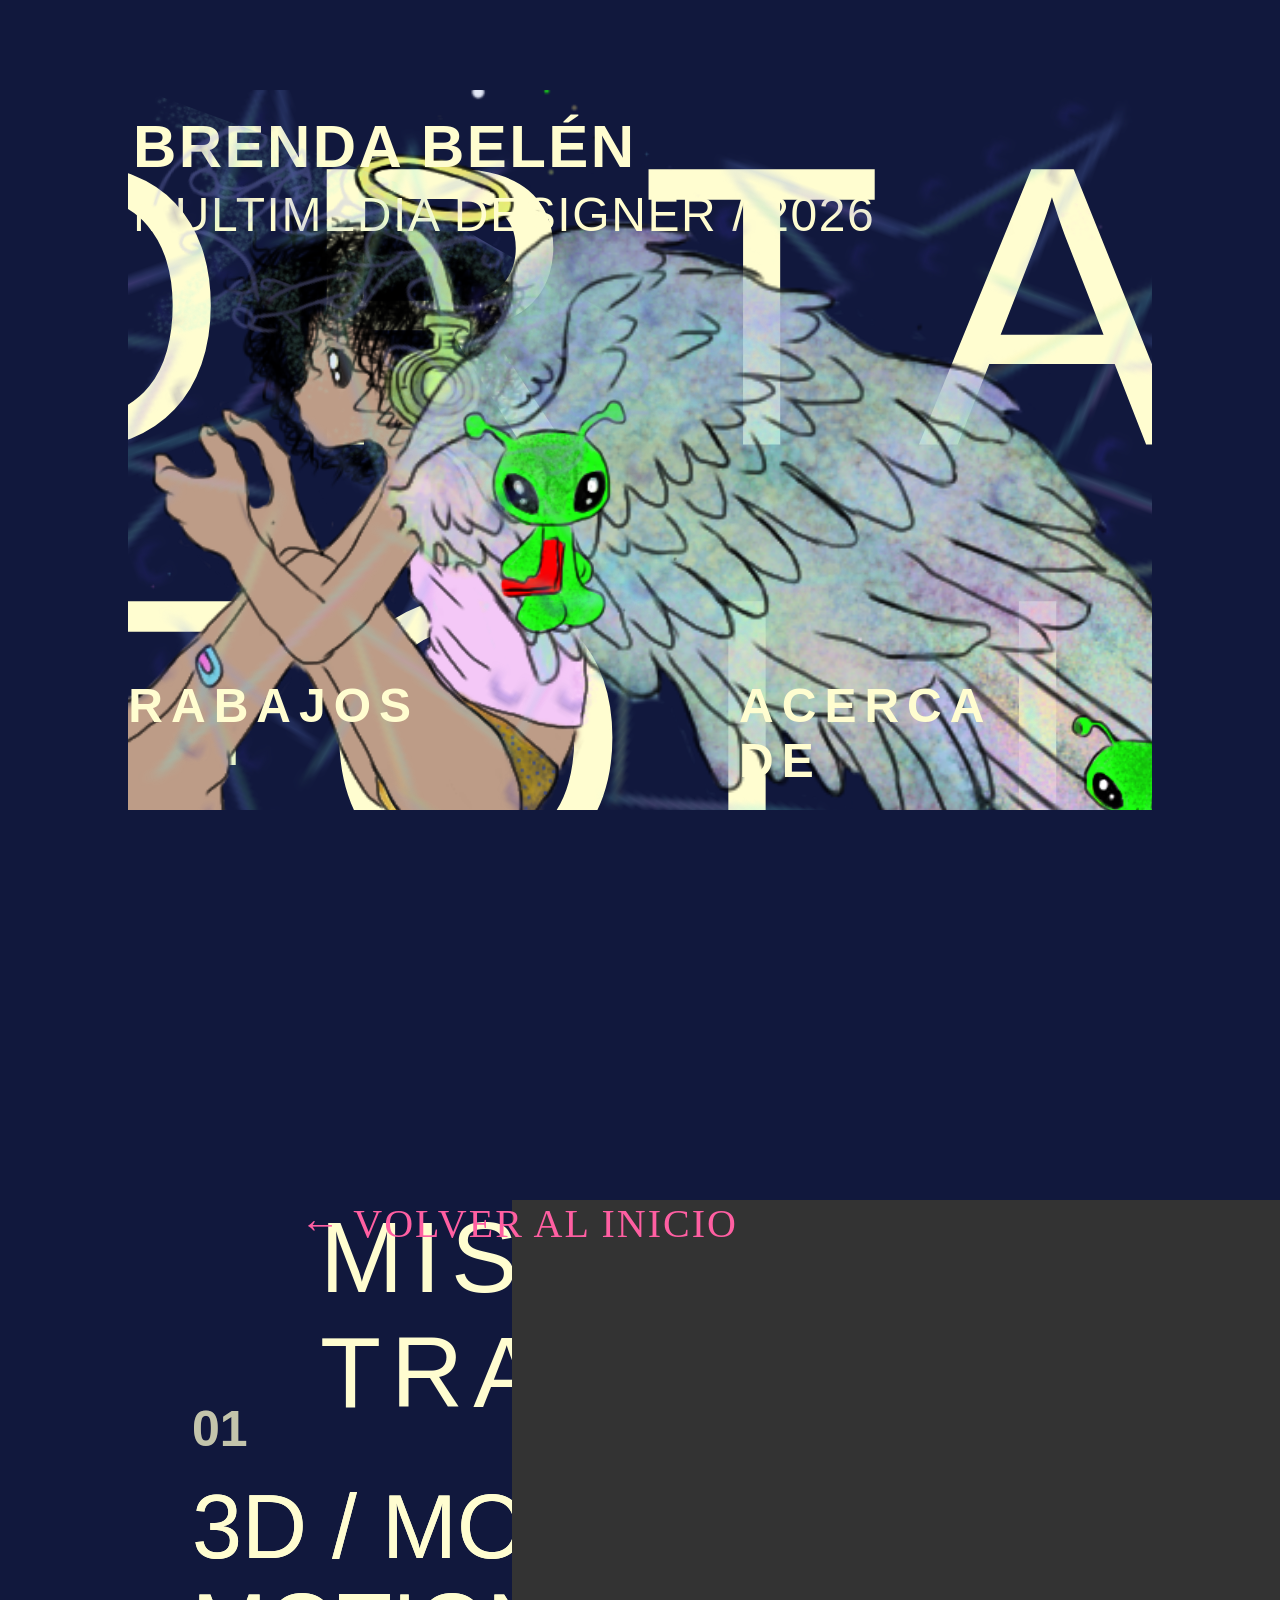
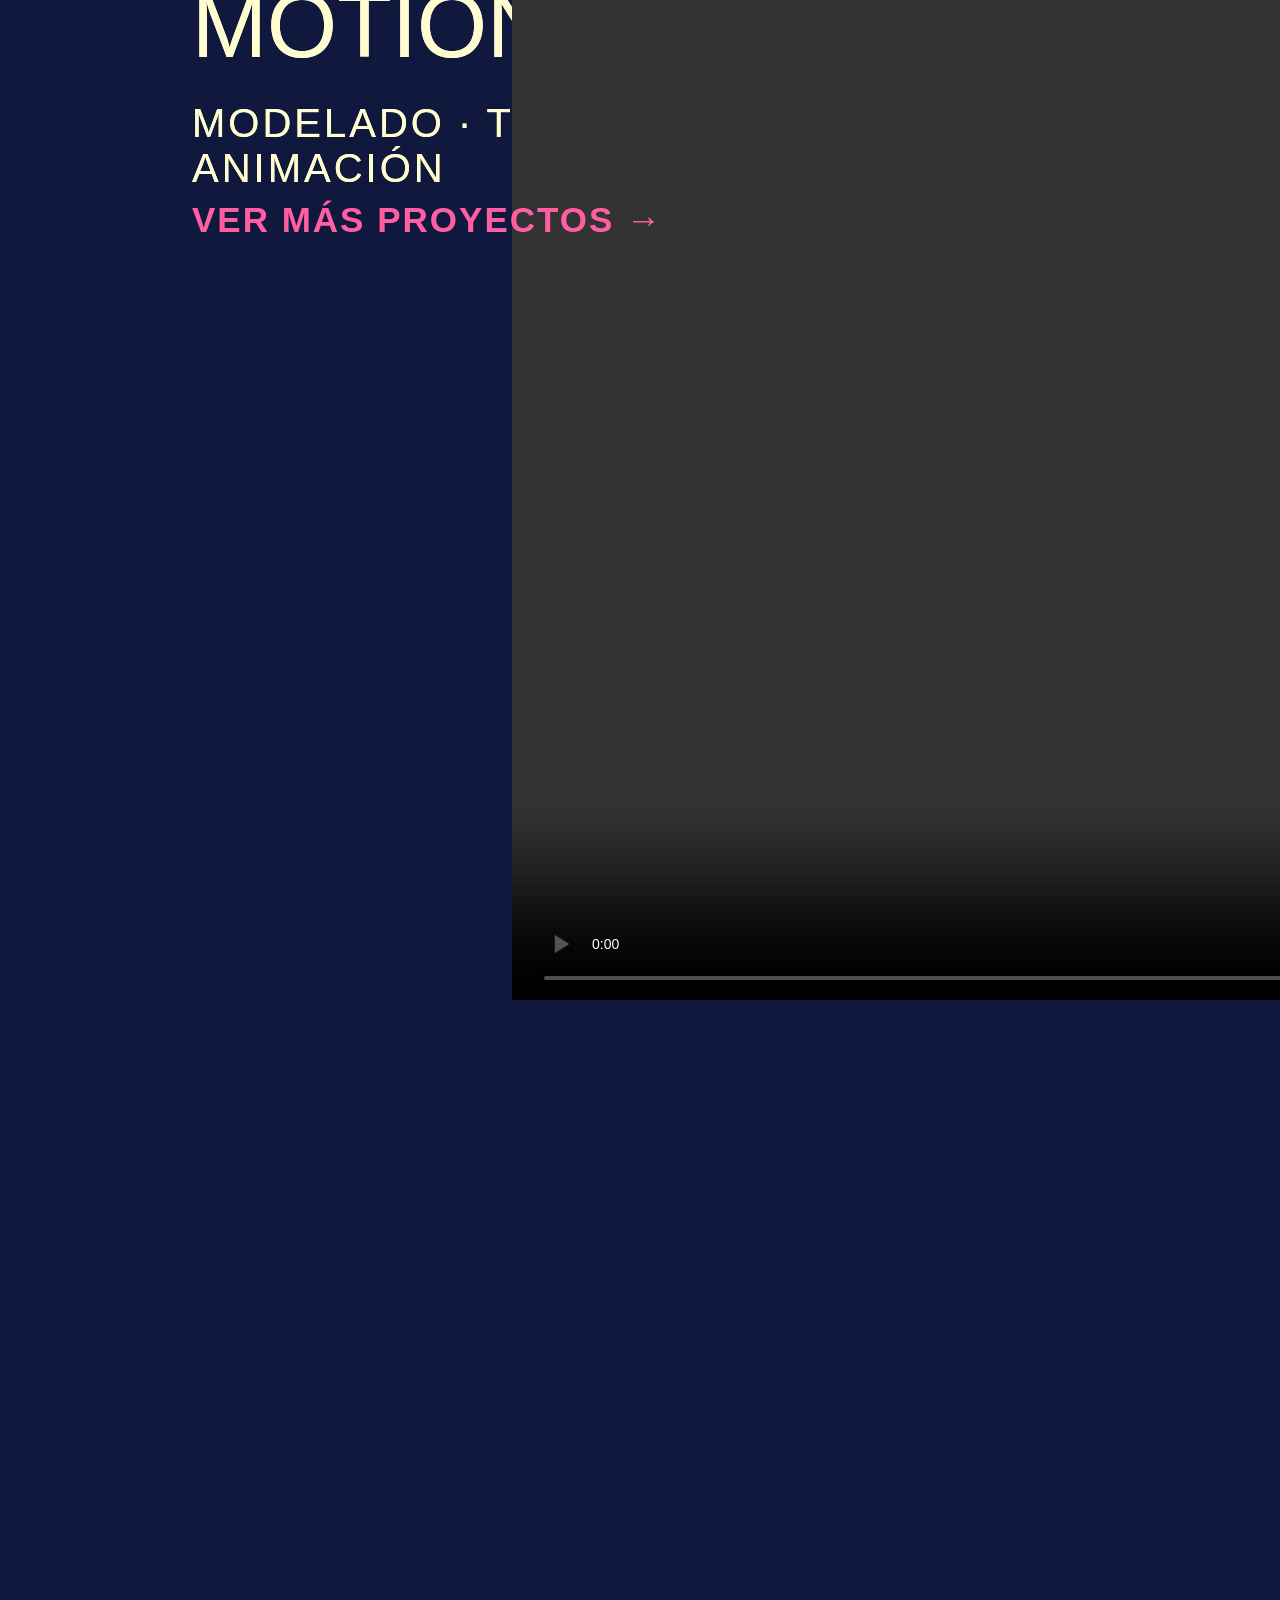
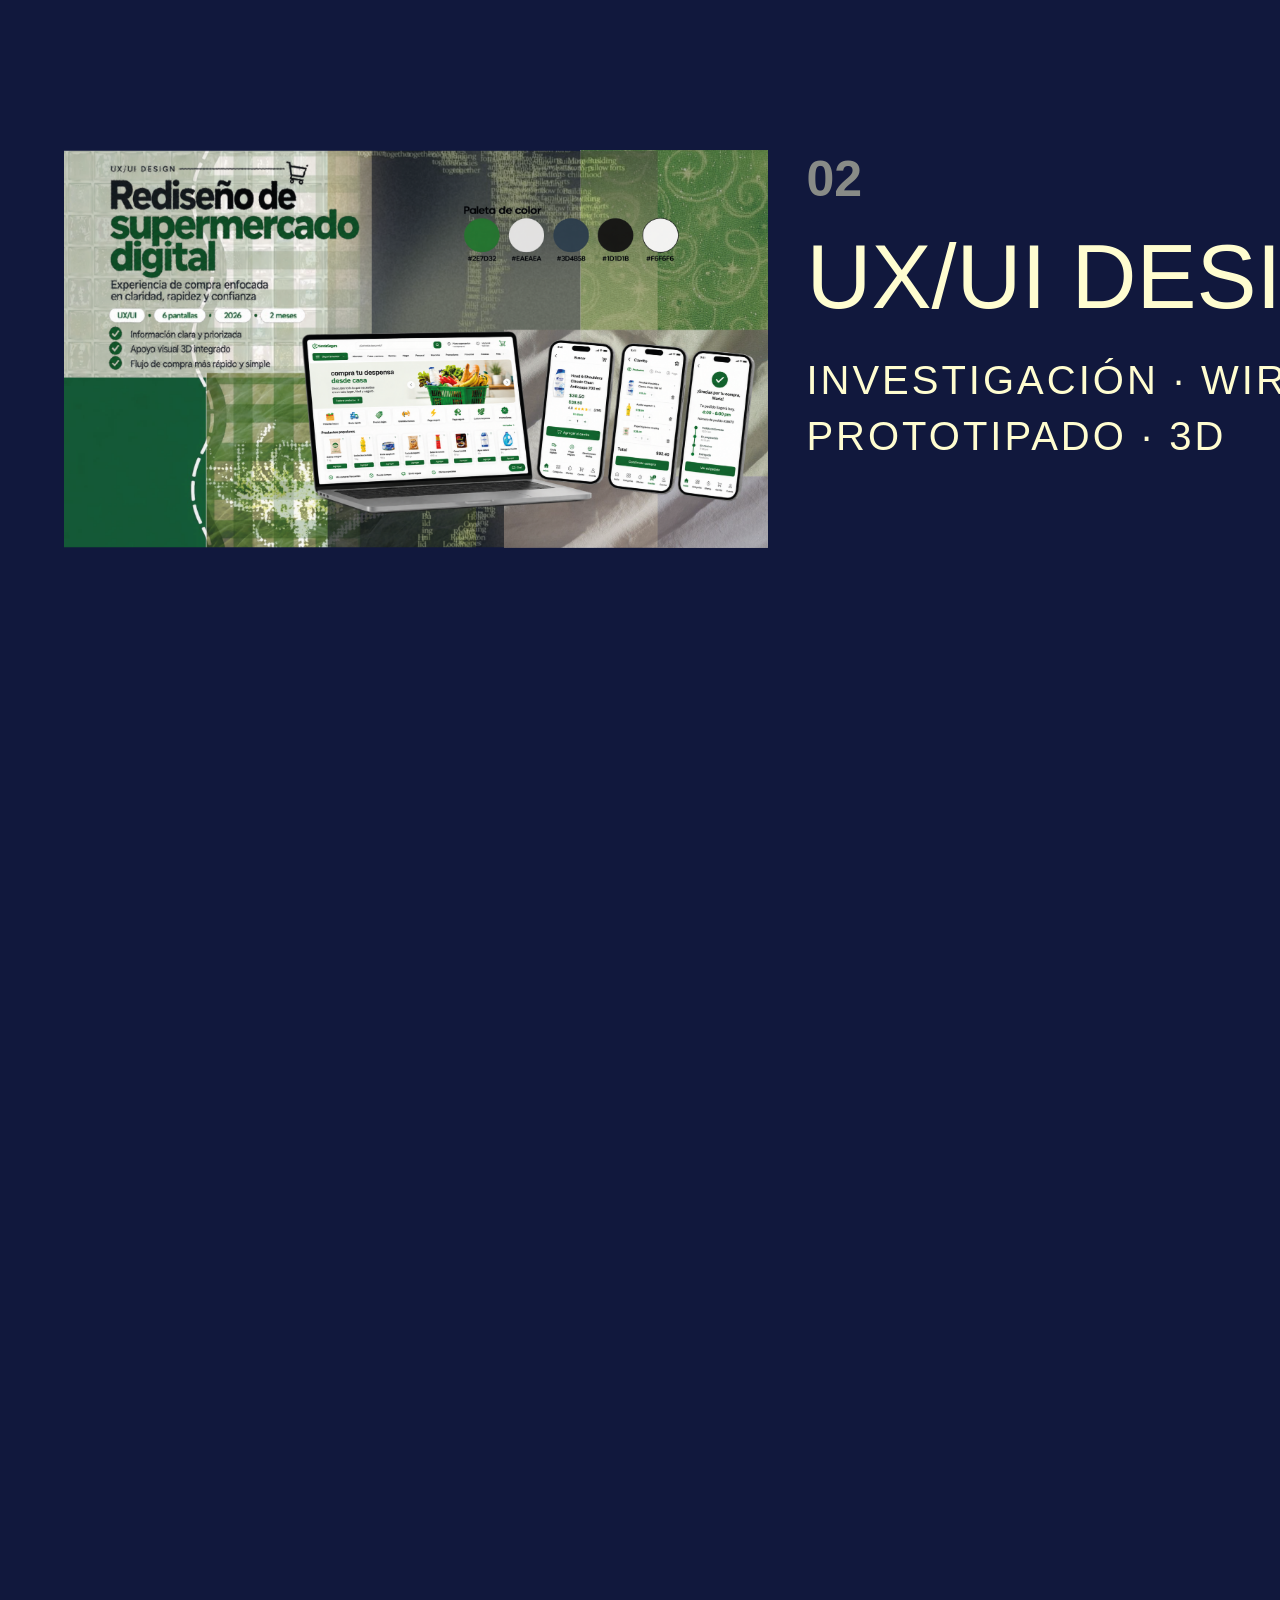
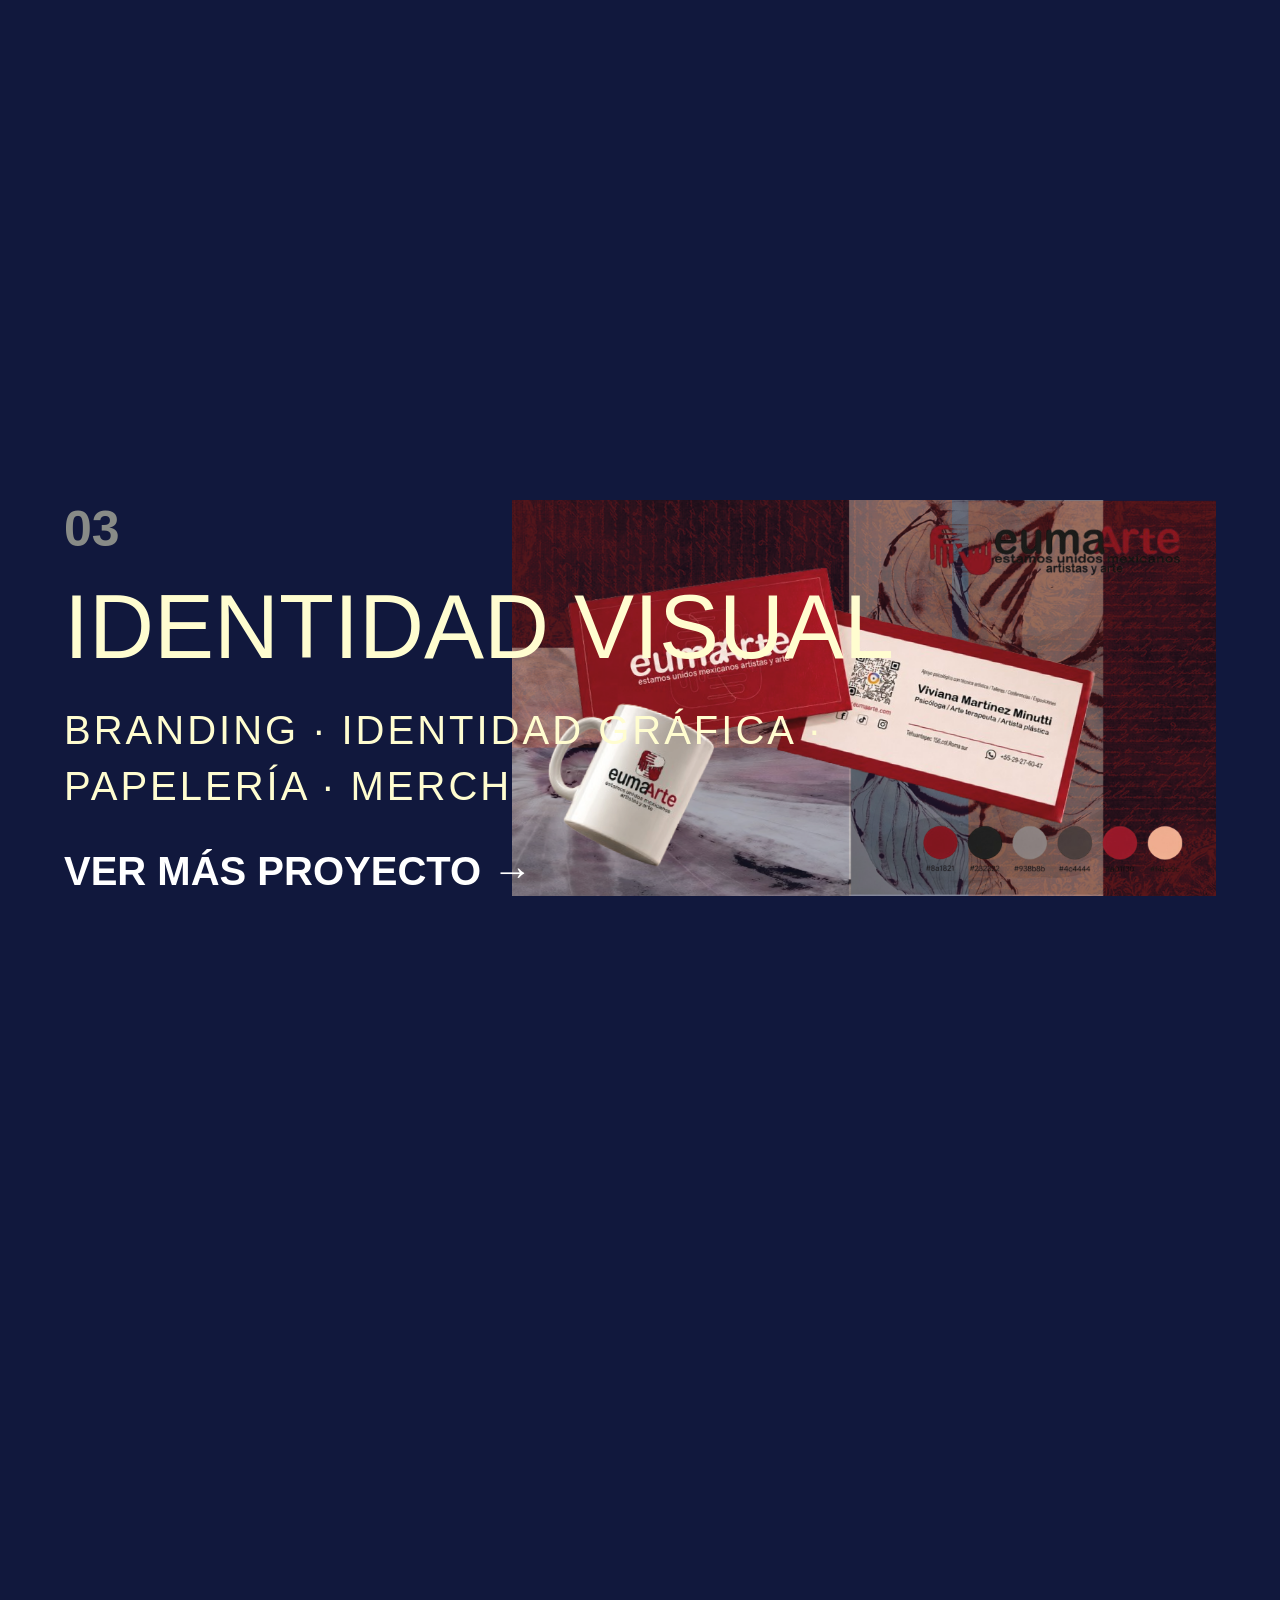
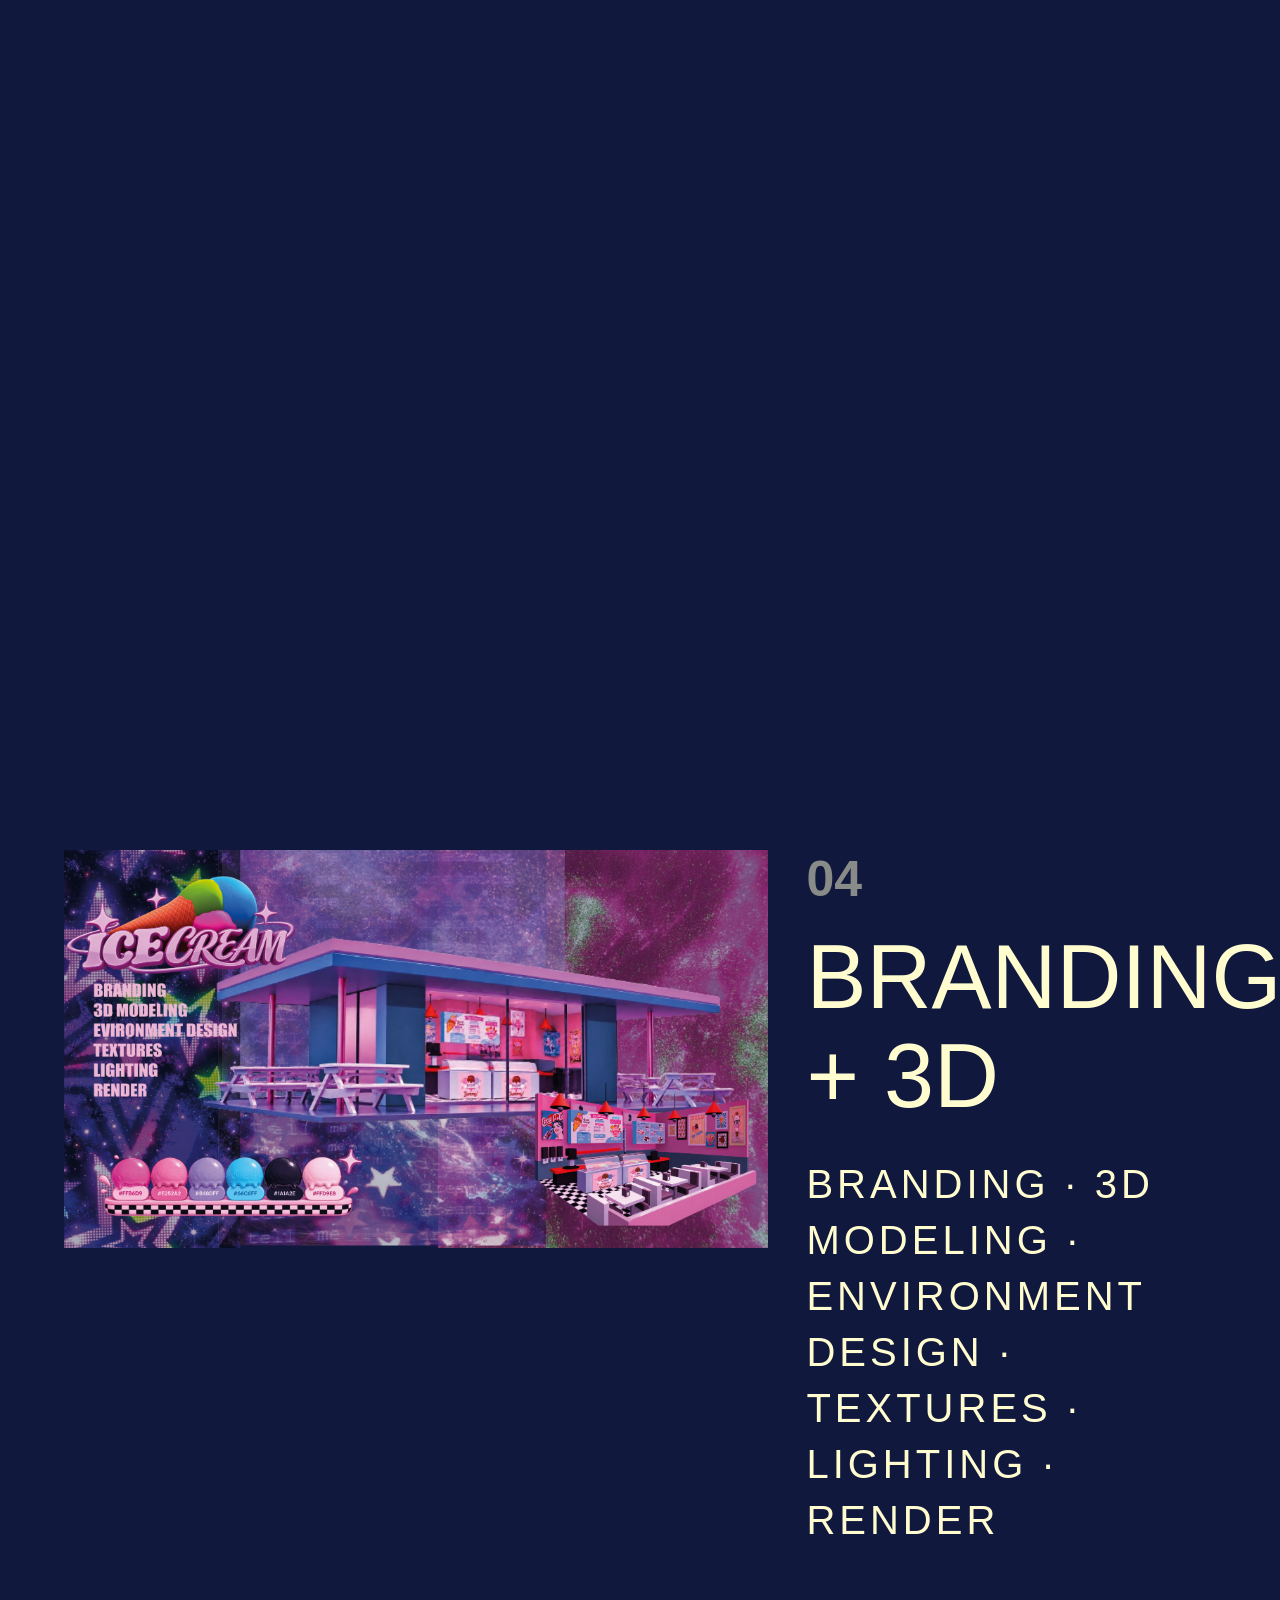
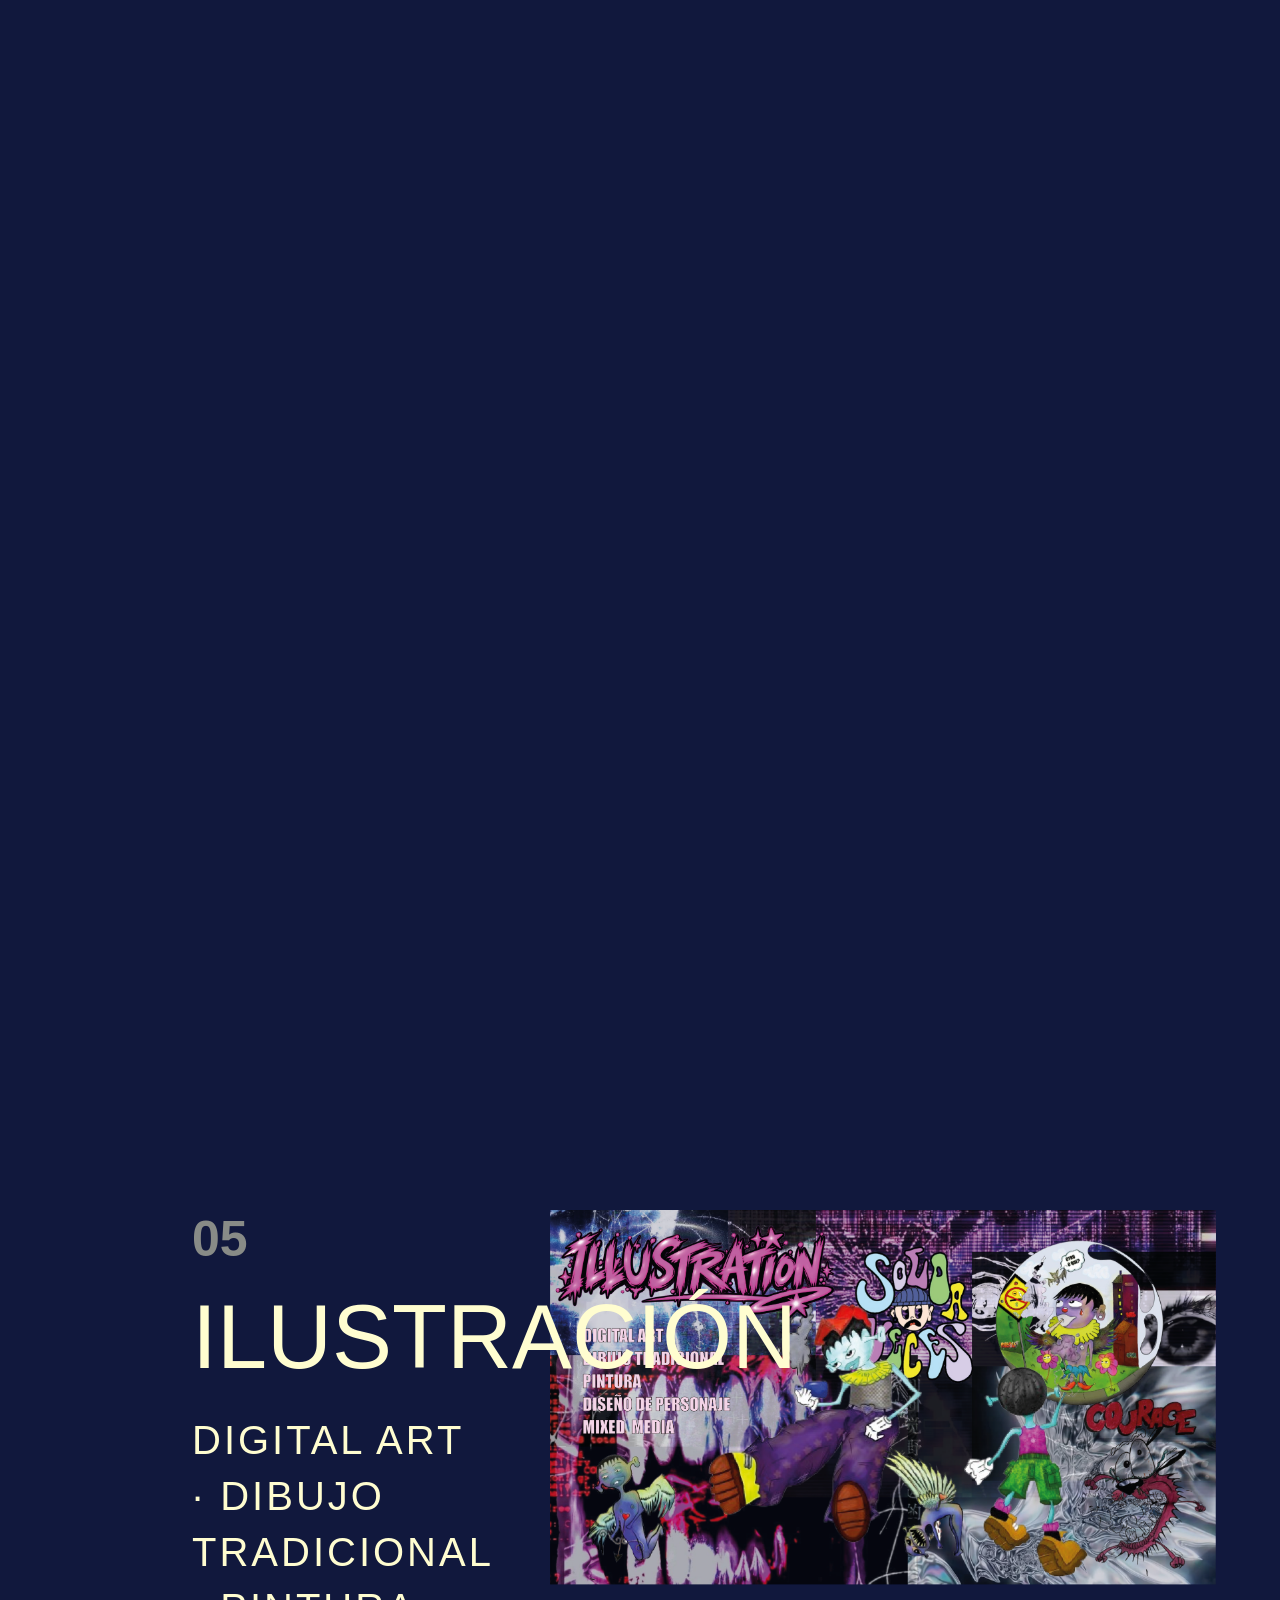
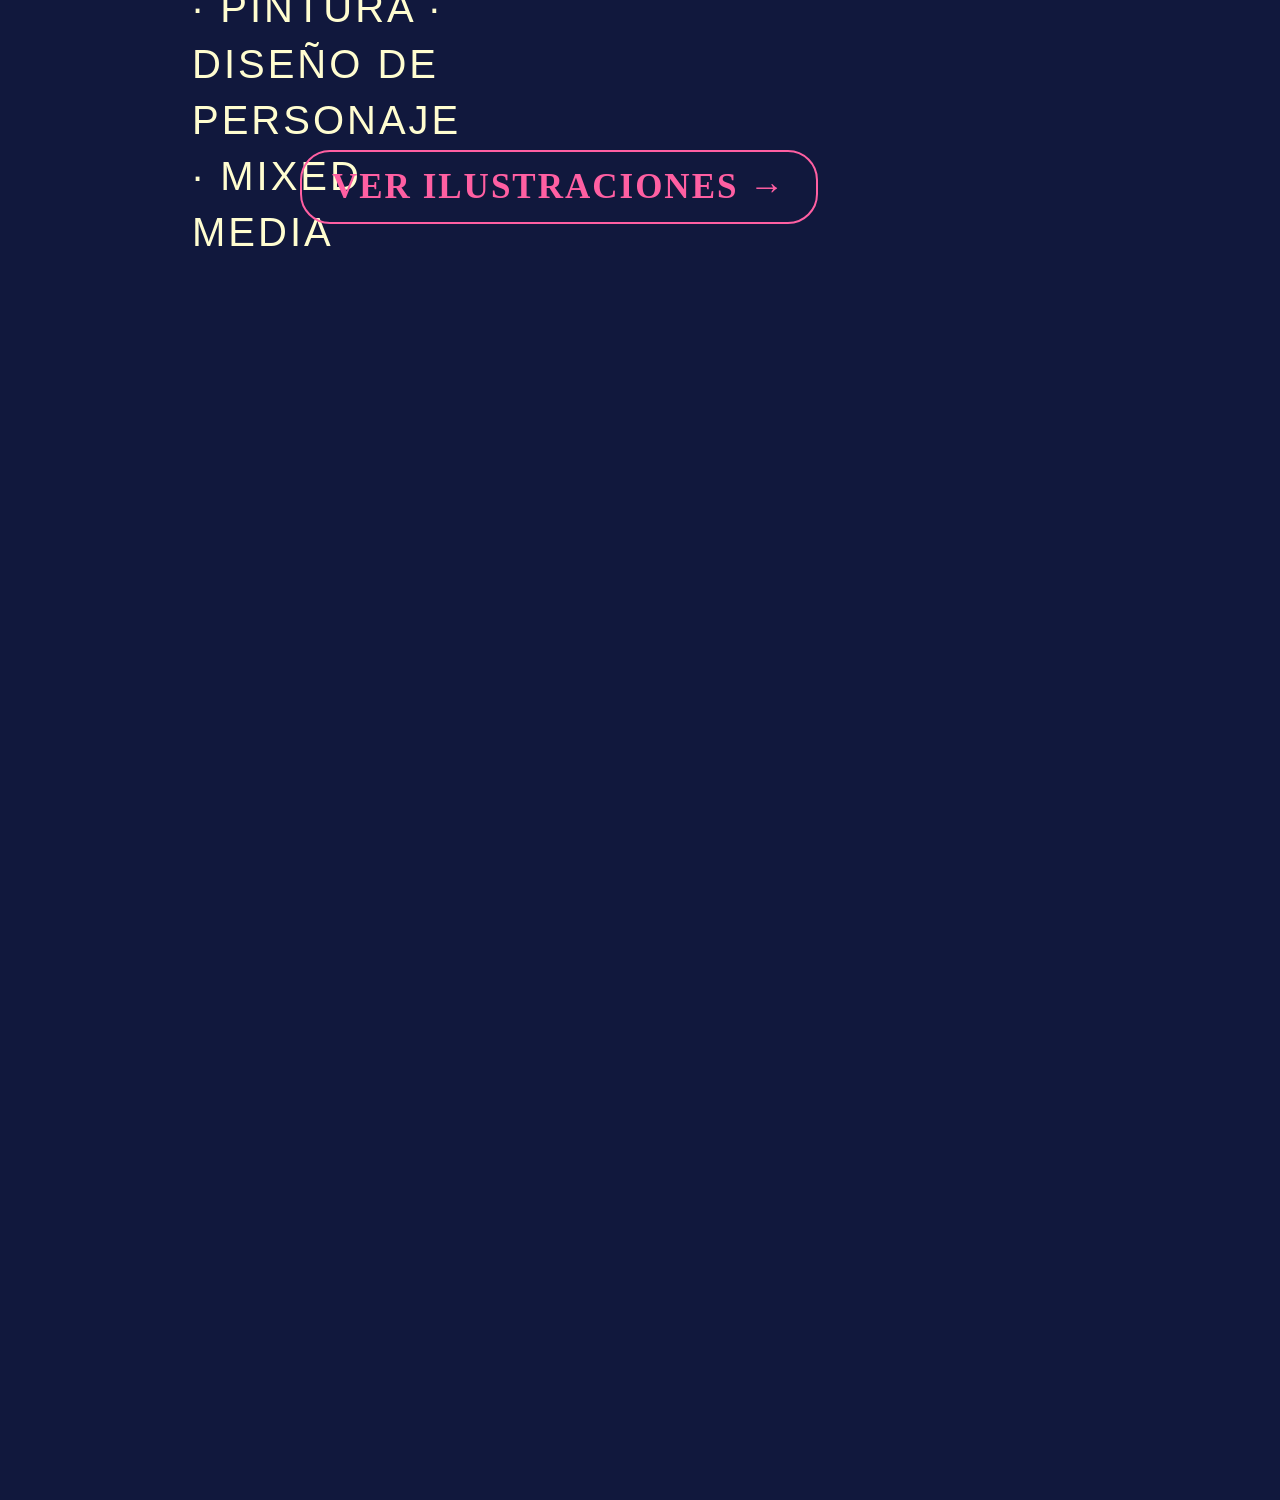
==== commit 83d05cd1: "Corregir video de Kirby en página principal" ====
--- a/index.html
+++ b/index.html
@@ -93,6 +93,11 @@
         </div>
 
 
+        <div class="kirby-video-prueba">
+            <video controls muted playsinline>
+                <source src="assets/proyectos/3D/kirby-colores.mp4" type="video/mp4">
+            </video>
+        </div>
 
 
 
@@ -100,18 +105,6 @@
 
 
 
-
-
-
-
-        <div class="kirby-video">
-
-            <!-- carga video -->
-            <video muted loop playsinline onmouseenter="this.play()" onmouseleave="this.pause(); this.currentTime=0;">
-                <source src="assets/proyectos/3d/kirby-colores.mp4" type="video/mp4">
-            </video>
-
-        </div>
 
 
         <!-- PROYECTO 02 -->
--- a/css/style.css
+++ b/css/style.css
@@ -503,7 +503,7 @@
     left: 48%;
     top: 500px;
 
-    width: 55%;
+    width: 100%;
 
     overflow: hidden;
     border-radius: 8px;
@@ -912,13 +912,13 @@
    1 KIRBY proyectos — VIDEO PRINCIPAL
 ========================================== */
 
-.kirby-video {
+.pagina-proyecto .kirby-video {
     width: 60%;
     margin: 80px auto 0;
     transform: translateX(-25%);
 }
 
-.kirby-video video {
+.pagina-proyecto .kirby-video video {
     display: block;
     width: 80%;
     height: auto;
@@ -6312,4 +6312,29 @@
         top: 550px;
         width: 85px;
     }
+}
+
+
+
+
+
+
+
+
+/* VIDEO KIRBY - SOLO PÁGINA PRINCIPAL */
+
+.trabajos .kirby-video-prueba {
+    position: absolute;
+    left: 40%;
+    top: 300px;
+    width: 2800px;
+    max-width: none;
+    z-index: 10;
+}
+
+.trabajos .kirby-video-prueba video {
+    display: block;
+    width: 100%;
+    max-width: none;
+    height: auto;
 }
